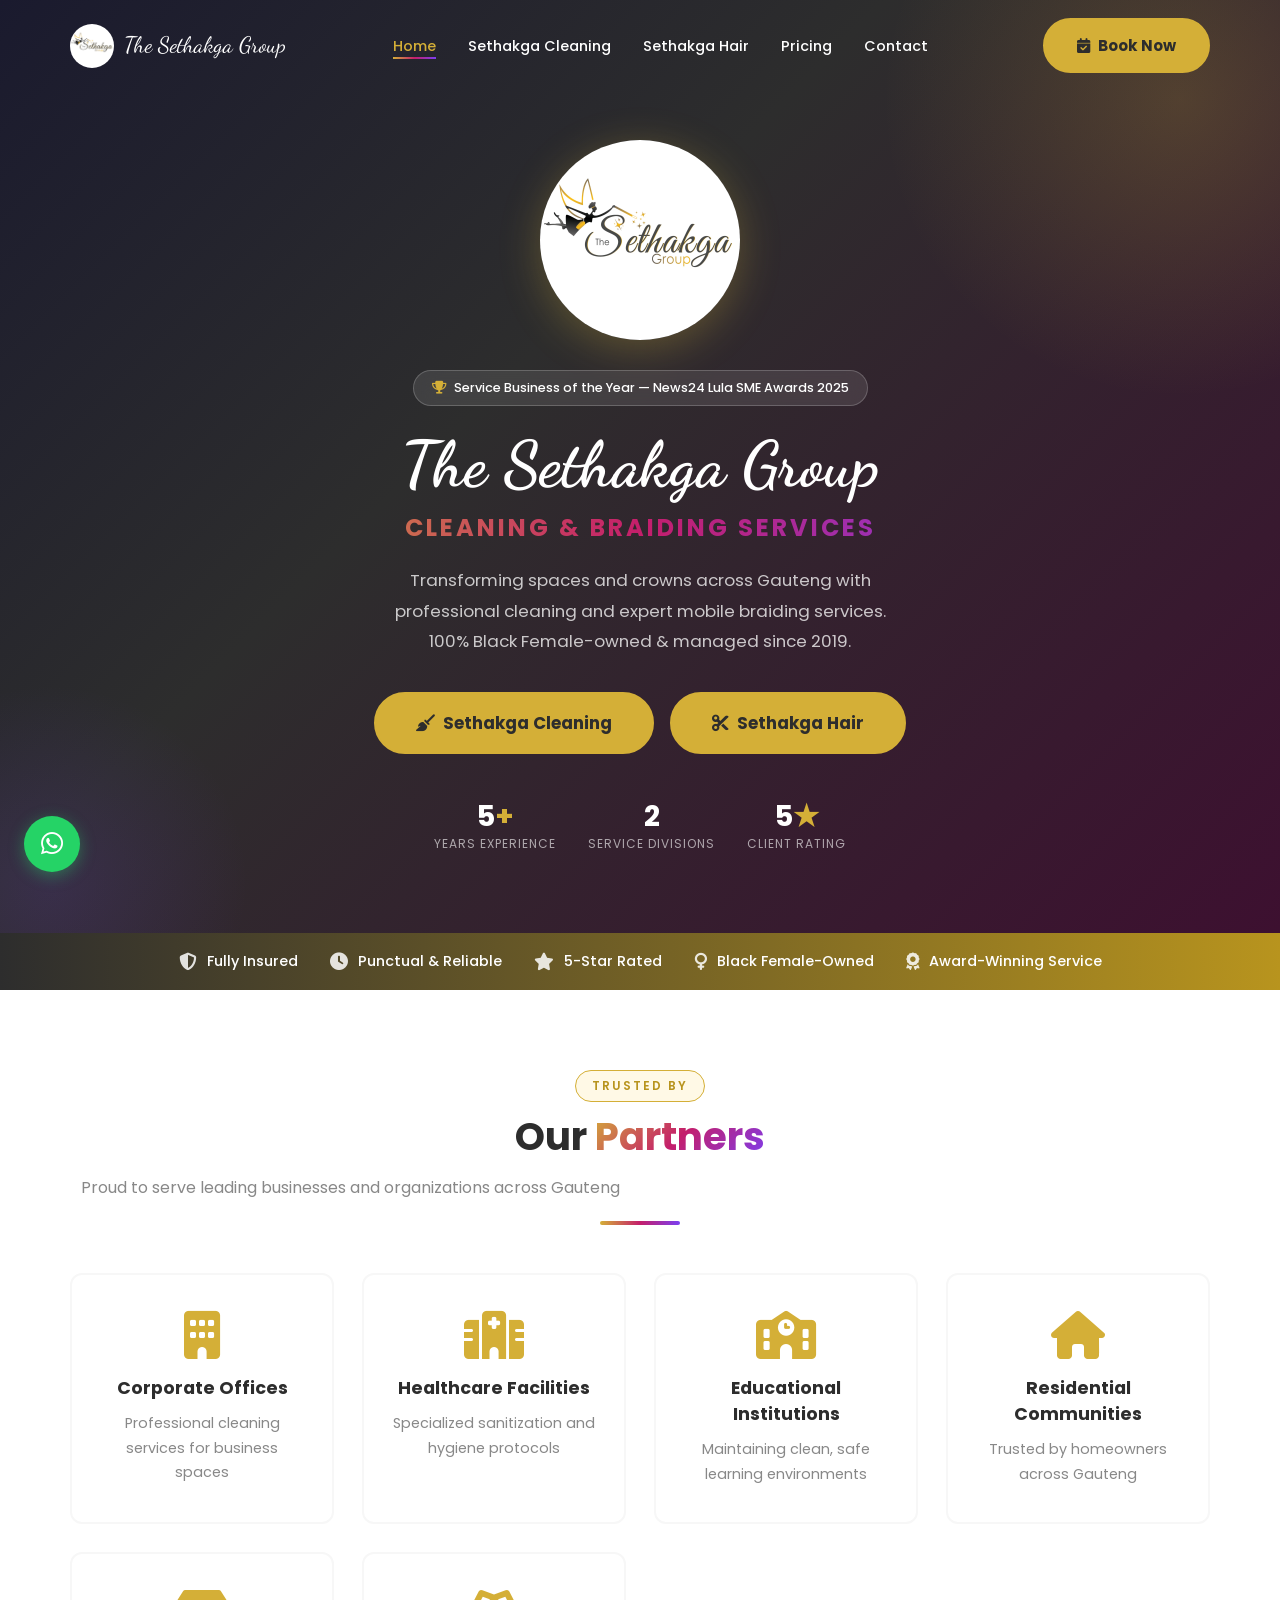
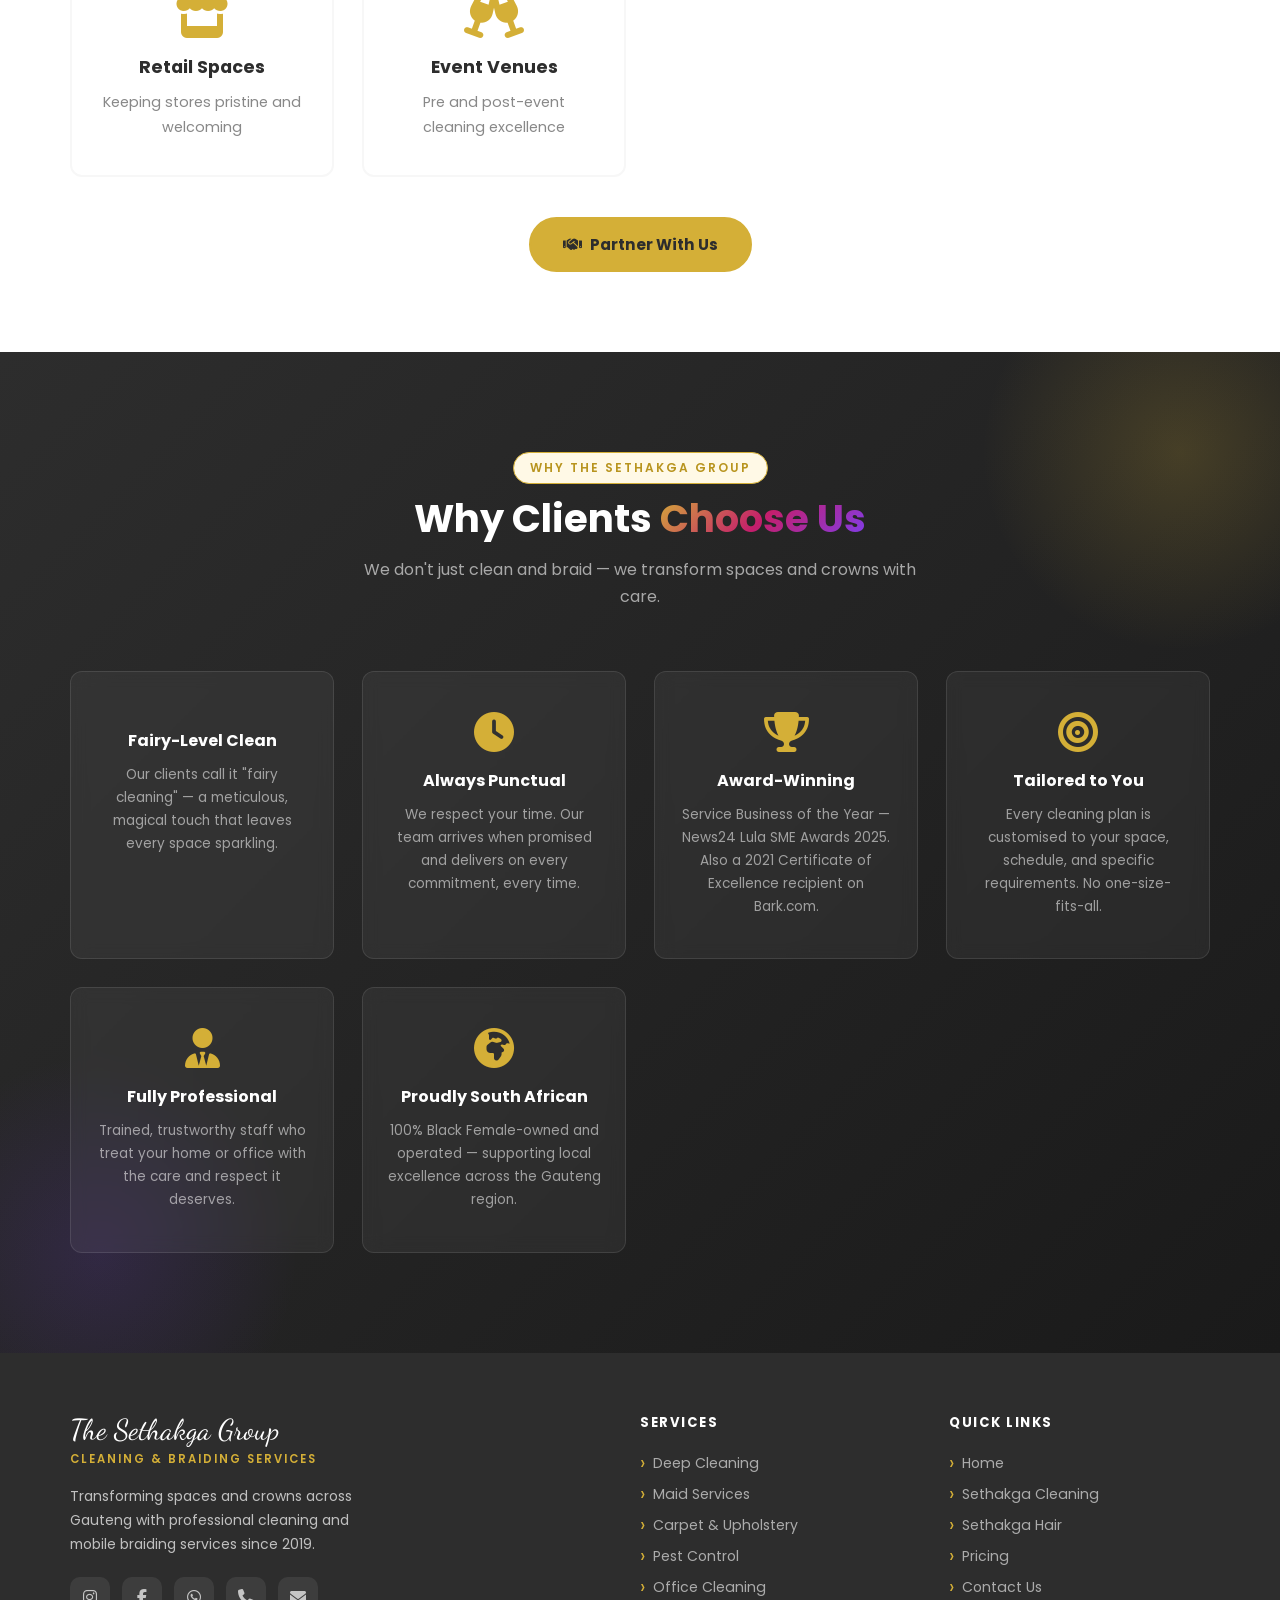
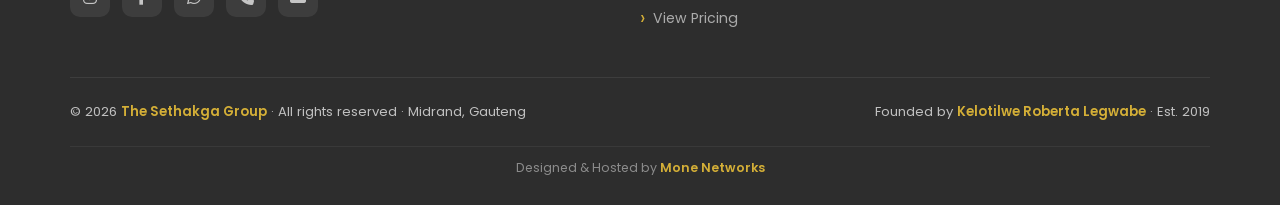
==== index.html @ 2b4afc88 "website" ====
<!DOCTYPE html>
<html lang="en">
<head>
  <meta charset="UTF-8" />
  <meta name="viewport" content="width=device-width, initial-scale=1.0" />
  <title>The Sethakga Group | Cleaning & Braiding Services</title>
  <meta name="description" content="100% Black Female-owned business based in Midrand. Professional cleaning and mobile braiding (Sethakga HAIR) — maid services, carpet steaming, box braids, boho braids, and more across Gauteng." />

  <!-- Google Fonts -->
  <link rel="preconnect" href="https://fonts.googleapis.com" />
  <link rel="preconnect" href="https://fonts.gstatic.com" crossorigin />
  <link href="https://fonts.googleapis.com/css2?family=Dancing+Script:wght@700&family=Poppins:wght@300;400;500;600;700&display=swap" rel="stylesheet" />

  <!-- Font Awesome Icons -->
  <link rel="stylesheet" href="https://cdnjs.cloudflare.com/ajax/libs/font-awesome/6.5.0/css/all.min.css" />

  <!-- Shared Styles -->
  <link rel="stylesheet" href="styles.css" />
</head>
<body>

  <!-- ==================== NAVBAR ==================== -->
  <nav id="navbar">
    <div class="container">
      <div class="nav-inner">
        <a href="index.html" class="nav-logo">
          <div class="logo-icon">
            <img src="images/The Sethakga Group logo.jpeg" alt="Sethakga Fairy" class="logo-fairy">
          </div>
          <div class="logo-text">
            <div class="logo-name">The Sethakga Group</div>
          </div>
        </a>

        <ul class="nav-links">
          <li><a href="index.html" class="active">Home</a></li>
          <li><a href="cleaning.html">Sethakga Cleaning</a></li>
          <li><a href="hair.html">Sethakga Hair</a></li>
          <li><a href="pricing.html">Pricing</a></li>
          <li><a href="contact.html">Contact</a></li>
        </ul>

        <a href="contact.html" class="btn btn-primary nav-cta">
          <i class="fas fa-calendar-check"></i> Book Now
        </a>

        <button class="hamburger" id="hamburger" aria-label="Menu">
          <span></span>
          <span></span>
          <span></span>
        </button>
      </div>
    </div>
  </nav>

  <!-- Mobile Navigation -->
  <div class="mobile-nav" id="mobileNav">
    <a href="index.html" class="mobile-link">Home</a>
    <a href="cleaning.html" class="mobile-link">Sethakga Cleaning</a>
    <a href="hair.html" class="mobile-link">Sethakga Hair</a>
    <a href="pricing.html" class="mobile-link">Pricing</a>
    <a href="contact.html" class="mobile-link">
      <i class="fas fa-calendar-check"></i> Contact &amp; Book
    </a>
  </div>

  <!-- ==================== HERO ==================== -->
  <section id="hero">
    <div class="hero-bg-shapes"></div>
    <div class="container">
      <div class="hero-content-center">
        <!-- Animated Fairy Logo -->
        <div class="hero-fairy-animated">
          <img src="images/The Sethakga Group logo.jpeg" alt="The Sethakga Group" class="fairy-bounce" />
        </div>

        <!-- Hero Badge -->
        <div class="hero-badge">
          <i class="fas fa-trophy"></i>
          Service Business of the Year — News24 Lula SME Awards 2025
        </div>

        <!-- Hero Title -->
        <h1 class="hero-heading">The Sethakga Group</h1>
        <div class="hero-heading-sub">Cleaning & Braiding Services</div>

        <!-- Hero Description -->
        <p class="hero-desc">
          Transforming spaces and crowns across Gauteng with professional cleaning 
          and expert mobile braiding services.
          100% Black Female-owned &amp; managed since 2019.
        </p>

        <!-- Two CTA Buttons -->
        <div class="hero-actions">
          <a href="cleaning.html" class="btn btn-primary btn-large btn-hero-cleaning">
            <i class="fas fa-broom"></i> Sethakga Cleaning
          </a>
          <a href="hair.html" class="btn btn-primary btn-large btn-hero-hair">
            <i class="fas fa-scissors"></i> Sethakga Hair
          </a>
        </div>

        <!-- Stats -->
        <div class="hero-stats">
          <div class="stat-item">
            <div class="stat-number">5<span>+</span></div>
            <div class="stat-label">Years Experience</div>
          </div>
          <div class="stat-item">
            <div class="stat-number">2</div>
            <div class="stat-label">Service Divisions</div>
          </div>
          <div class="stat-item">
            <div class="stat-number">5<span>★</span></div>
            <div class="stat-label">Client Rating</div>
          </div>
        </div>
      </div>
    </div>
  </section>

  <!-- ==================== TRUST BAR ==================== -->
  <div id="trust-bar">
    <div class="container">
      <div class="trust-items">
        <div class="trust-item"><i class="fas fa-shield-halved"></i> Fully Insured</div>
        <div class="trust-item"><i class="fas fa-clock"></i> Punctual &amp; Reliable</div>
        <div class="trust-item"><i class="fas fa-star"></i> 5-Star Rated</div>
        <div class="trust-item"><i class="fas fa-venus"></i> Black Female-Owned</div>
        <div class="trust-item"><i class="fas fa-award"></i> Award-Winning Service</div>
      </div>
    </div>
  </div>

  <!-- ==================== OUR PARTNERS ==================== -->
  <section id="partners" style="padding: 80px 0; background: var(--white);">
    <div class="container">
      <div class="section-header-branded text-center">
        <span class="section-tag">Trusted By</span>
        <h2 class="section-title">Our <span>Partners</span></h2>
        <p class="section-subtitle">
          Proud to serve leading businesses and organizations across Gauteng
        </p>
      </div>

      <div class="partners-grid">
        <div class="partner-card fade-up">
          <div class="partner-icon"><i class="fas fa-building"></i></div>
          <h3>Corporate Offices</h3>
          <p>Professional cleaning services for business spaces</p>
        </div>

        <div class="partner-card fade-up">
          <div class="partner-icon"><i class="fas fa-hospital"></i></div>
          <h3>Healthcare Facilities</h3>
          <p>Specialized sanitization and hygiene protocols</p>
        </div>

        <div class="partner-card fade-up">
          <div class="partner-icon"><i class="fas fa-school"></i></div>
          <h3>Educational Institutions</h3>
          <p>Maintaining clean, safe learning environments</p>
        </div>

        <div class="partner-card fade-up">
          <div class="partner-icon"><i class="fas fa-house"></i></div>
          <h3>Residential Communities</h3>
          <p>Trusted by homeowners across Gauteng</p>
        </div>

        <div class="partner-card fade-up">
          <div class="partner-icon"><i class="fas fa-store"></i></div>
          <h3>Retail Spaces</h3>
          <p>Keeping stores pristine and welcoming</p>
        </div>

        <div class="partner-card fade-up">
          <div class="partner-icon"><i class="fas fa-champagne-glasses"></i></div>
          <h3>Event Venues</h3>
          <p>Pre and post-event cleaning excellence</p>
        </div>
      </div>

      <div style="text-align: center; margin-top: 40px;">
        <a href="contact.html" class="btn btn-primary">
          <i class="fas fa-handshake"></i> Partner With Us
        </a>
      </div>
    </div>
  </section>

  <!-- ==================== WHY CHOOSE US ==================== -->
  <section id="why">
    <div class="container">
      <div class="why-header">
        <span class="section-tag">Why The Sethakga Group</span>
        <h2 class="section-title">Why Clients <span>Choose Us</span></h2>
        <p class="section-subtitle">
          We don't just clean and braid — we transform spaces and crowns with care.
        </p>
      </div>

      <div class="why-grid">
        <div class="why-card fade-up">
          <span class="why-icon"><i class="fas fa-sparkles"></i></span>
          <h3>Fairy-Level Clean</h3>
          <p>Our clients call it "fairy cleaning" — a meticulous, magical touch that leaves every space sparkling.</p>
        </div>

        <div class="why-card fade-up">
          <span class="why-icon"><i class="fas fa-clock"></i></span>
          <h3>Always Punctual</h3>
          <p>We respect your time. Our team arrives when promised and delivers on every commitment, every time.</p>
        </div>

        <div class="why-card fade-up">
          <span class="why-icon"><i class="fas fa-trophy"></i></span>
          <h3>Award-Winning</h3>
          <p>Service Business of the Year — News24 Lula SME Awards 2025. Also a 2021 Certificate of Excellence recipient on Bark.com.</p>
        </div>

        <div class="why-card fade-up">
          <span class="why-icon"><i class="fas fa-bullseye"></i></span>
          <h3>Tailored to You</h3>
          <p>Every cleaning plan is customised to your space, schedule, and specific requirements. No one-size-fits-all.</p>
        </div>

        <div class="why-card fade-up">
          <span class="why-icon"><i class="fas fa-user-tie"></i></span>
          <h3>Fully Professional</h3>
          <p>Trained, trustworthy staff who treat your home or office with the care and respect it deserves.</p>
        </div>

        <div class="why-card fade-up">
          <span class="why-icon"><i class="fas fa-earth-africa"></i></span>
          <h3>Proudly South African</h3>
          <p>100% Black Female-owned and operated — supporting local excellence across the Gauteng region.</p>
        </div>
      </div>
    </div>
  </section>

  <!-- ==================== FOOTER ==================== -->
  <footer>
    <div class="container">
      <div class="footer-grid">
        <div class="footer-brand">
          <div class="fb-name">The Sethakga Group</div>
          <div class="fb-sub">Cleaning & Braiding Services</div>
          <p>Transforming spaces and crowns across Gauteng with professional
             cleaning and mobile braiding services since 2019.</p>
          <div class="social-links">
            <a href="https://www.instagram.com/sethakga.cleaning.company" target="_blank" rel="noopener noreferrer"
               class="social-link" aria-label="Instagram">
              <i class="fab fa-instagram"></i>
            </a>
            <a href="https://www.facebook.com/sethakga.cleaning.company" target="_blank" rel="noopener noreferrer"
               class="social-link" aria-label="Facebook">
              <i class="fab fa-facebook-f"></i>
            </a>
            <a href="https://wa.me/27729249068" target="_blank" rel="noopener noreferrer"
               class="social-link" aria-label="WhatsApp">
              <i class="fab fa-whatsapp"></i>
            </a>
            <a href="tel:0106345557" class="social-link" aria-label="Phone">
              <i class="fas fa-phone"></i>
            </a>
            <a href="mailto:Admin@sethakga.co.za" class="social-link" aria-label="Email">
              <i class="fas fa-envelope"></i>
            </a>
          </div>
        </div>

        <div class="footer-col">
          <h4>Services</h4>
          <ul>
            <li><a href="cleaning.html">Deep Cleaning</a></li>
            <li><a href="cleaning.html">Maid Services</a></li>
            <li><a href="cleaning.html">Carpet &amp; Upholstery</a></li>
            <li><a href="cleaning.html">Pest Control</a></li>
            <li><a href="cleaning.html">Office Cleaning</a></li>
            <li><a href="pricing.html">View Pricing</a></li>
          </ul>
        </div>

        <div class="footer-col">
          <h4>Quick Links</h4>
          <ul>
            <li><a href="index.html">Home</a></li>
            <li><a href="cleaning.html">Sethakga Cleaning</a></li>
            <li><a href="hair.html">Sethakga Hair</a></li>
            <li><a href="pricing.html">Pricing</a></li>
            <li><a href="contact.html">Contact Us</a></li>
          </ul>
        </div>
      </div>

      <div class="footer-bottom">
        <div>
          &copy; 2026 <span>The Sethakga Group</span> &middot; All rights reserved &middot;
          Midrand, Gauteng
        </div>
        <div>
          Founded by <span>Kelotilwe Roberta Legwabe</span> &middot; Est. 2019
        </div>
        <div class="footer-credit">
          Designed &amp; Hosted by <a href="https://www.monenetworks.co.za" target="_blank" rel="noopener noreferrer">Mone Networks</a>
        </div>
      </div>
    </div>
  </footer>

  <!-- WhatsApp Float -->
  <a href="https://wa.me/27729249068" target="_blank" rel="noopener noreferrer"
     class="whatsapp-float" aria-label="Chat on WhatsApp">
    <i class="fab fa-whatsapp"></i>
  </a>

  <!-- Back to Top -->
  <button id="back-top" aria-label="Back to top">
    <i class="fas fa-chevron-up"></i>
  </button>

  <!-- ==================== JAVASCRIPT ==================== -->
  <script>
    /* ---- Navbar scroll ---- */
    const navbar = document.getElementById('navbar');
    const backTop = document.getElementById('back-top');

    window.addEventListener('scroll', () => {
      if (window.scrollY > 60) {
        navbar.classList.add('scrolled');
        backTop.classList.add('visible');
      } else {
        navbar.classList.remove('scrolled');
        backTop.classList.remove('visible');
      }
    });

    backTop.addEventListener('click', () => window.scrollTo({ top: 0, behavior: 'smooth' }));

    /* ---- Hamburger menu ---- */
    const hamburger = document.getElementById('hamburger');
    const mobileNav = document.getElementById('mobileNav');

    hamburger.addEventListener('click', () => {
      hamburger.classList.toggle('open');
      mobileNav.classList.toggle('active');
      document.body.style.overflow = mobileNav.classList.contains('active') ? 'hidden' : '';
    });

    document.querySelectorAll('.mobile-link').forEach(link => {
      link.addEventListener('click', () => {
        hamburger.classList.remove('open');
        mobileNav.classList.remove('active');
        document.body.style.overflow = '';
      });
    });

    /* ---- Intersection Observer for fade-up ---- */
    const observer = new IntersectionObserver((entries) => {
      entries.forEach(entry => {
        if (entry.isIntersecting) {
          entry.target.classList.add('visible');
        }
      });
    }, { threshold: 0.12 });

    document.querySelectorAll('.fade-up').forEach(el => observer.observe(el));
  </script>
</body>
</html>
---- styles.css ----
/* ============================================================
   THE SETHAKGA GROUP — SHARED STYLES
   ============================================================ */

/* ============================================================
   CSS VARIABLES & RESET
============================================================ */
:root {
  /* === SETHAKGA GROUP - Gold, Black, White === */
  --gold:           #D4AF37;
  --gold-dark:      #B8941E;
  --gold-light:     #F1D678;
  --gold-pale:      #FFF9E6;
  
  /* === SETHAKGA CLEANING - Pink, Black, White === */
  --pink:           #C41E6B;
  --pink-light:     #E8417E;
  --pink-pale:      #FDF0F5;
  
  /* === SETHAKGA HAIR - Purple, Black, White === */
  --purple:         #7B3FF2;
  --purple-dark:    #6200EA;
  --purple-light:   #9D65F6;
  --purple-pale:    #F3E5F5;
  
  /* === SHARED COLORS === */
  --dark:           #2D2D2D;
  --black:          #000000;
  --white:          #FFFFFF;
  --grey-light:     #F7F7F7;
  --grey-mid:       #888888;
  
  /* === EFFECTS === */
  --shadow:         0 4px 24px rgba(0,0,0,0.10);
  --shadow-gold:    0 4px 24px rgba(212,175,55,0.25);
  --shadow-pink:    0 4px 24px rgba(196,30,107,0.25);
  --shadow-purple:  0 4px 24px rgba(123,63,242,0.25);
  --radius:         12px;
  --transition:     0.35s cubic-bezier(.4,0,.2,1);
}

*, *::before, *::after { box-sizing: border-box; margin: 0; padding: 0; }

html { scroll-behavior: smooth; font-size: 16px; }

body {
  font-family: 'Poppins', sans-serif;
  color: var(--dark);
  background: var(--white);
  overflow-x: hidden;
}

a { text-decoration: none; color: inherit; }
ul { list-style: none; }
img { max-width: 100%; display: block; }

/* ============================================================
   UTILITY
============================================================ */
.container { width: 90%; max-width: 1140px; margin: 0 auto; }

.section-tag {
  display: inline-block;
  background: var(--gold-pale);
  color: var(--gold-dark);
  font-size: 0.75rem;
  font-weight: 600;
  letter-spacing: 2px;
  text-transform: uppercase;
  padding: 6px 16px;
  border-radius: 50px;
  margin-bottom: 12px;
  border: 1px solid var(--gold);
}

.section-tag--cleaning {
  background: var(--pink-pale);
  color: var(--pink);
  border-color: var(--pink);
}

.section-tag--hair {
  background: var(--purple-pale);
  color: var(--purple-dark);
  border-color: var(--purple);
}

.section-title {
  font-size: clamp(1.7rem, 3.5vw, 2.4rem);
  font-weight: 700;
  color: var(--dark);
  line-height: 1.2;
  margin-bottom: 14px;
}

.section-title span { 
  background: linear-gradient(135deg, var(--gold) 0%, var(--pink) 50%, var(--purple) 100%);
  -webkit-background-clip: text;
  -webkit-text-fill-color: transparent;
  background-clip: text;
}

.section-subtitle {
  font-size: 1rem;
  color: var(--grey-mid);
  max-width: 560px;
  line-height: 1.7;
}

.btn {
  display: inline-flex;
  align-items: center;
  gap: 8px;
  padding: 14px 32px;
  border-radius: 50px;
  font-size: 0.95rem;
  font-weight: 600;
  cursor: pointer;
  border: 2px solid transparent;
  transition: var(--transition);
  white-space: nowrap;
}

/* === BRAND-SPECIFIC BUTTONS === */
.btn-primary {
  background: var(--gold);
  color: var(--dark);
  border-color: var(--gold);
  font-weight: 700;
}
.btn-primary:hover { 
  background: var(--gold-dark); 
  border-color: var(--gold-dark); 
  transform: translateY(-2px); 
  box-shadow: var(--shadow-gold); 
}

.btn-cleaning {
  background: var(--pink);
  color: var(--white);
  border-color: var(--pink);
}
.btn-cleaning:hover { 
  background: var(--pink-light); 
  border-color: var(--pink-light); 
  transform: translateY(-2px); 
  box-shadow: var(--shadow-pink); 
}

.btn-hair {
  background: var(--purple);
  color: var(--white);
  border-color: var(--purple);
}
.btn-hair:hover { 
  background: var(--purple-light); 
  border-color: var(--purple-light); 
  transform: translateY(-2px); 
  box-shadow: var(--shadow-purple); 
}

/* Hero CTA Button Hover Effects */
.btn-hero-cleaning:hover {
  background: var(--pink);
  border-color: var(--pink);
  box-shadow: 0 8px 24px rgba(196,30,107,0.35);
}

.btn-hero-hair:hover {
  background: var(--purple);
  border-color: var(--purple);
  box-shadow: 0 8px 24px rgba(123,63,242,0.35);
}

.btn-outline {
  background: transparent;
  color: var(--white);
  border-color: var(--white);
}
.btn-outline:hover { background: var(--white); color: var(--gold); transform: translateY(-2px); }

.btn-outline-pink {
  background: transparent;
  color: var(--pink);
  border-color: var(--pink);
}
.btn-outline-pink:hover { background: var(--pink); color: var(--white); transform: translateY(-2px); }

.btn-outline-purple {
  background: transparent;
  color: var(--purple);
  border-color: var(--purple);
}
.btn-outline-purple:hover { background: var(--purple); color: var(--white); transform: translateY(-2px); }

.btn-dark {
  background: var(--dark);
  color: var(--white);
  border-color: var(--dark);
}
.btn-dark:hover { background: #444; transform: translateY(-2px); }

.text-center { text-align: center; }

/* ============================================================
   NAVIGATION
============================================================ */
#navbar {
  position: fixed;
  top: 0; left: 0; right: 0;
  z-index: 999;
  padding: 18px 0;
  transition: var(--transition);
}

#navbar.scrolled {
  background: var(--white);
  box-shadow: 0 2px 20px rgba(0,0,0,0.10);
  padding: 12px 0;
}

/* For inner pages with white bg nav by default */
#navbar.nav-solid {
  background: var(--white);
  box-shadow: 0 2px 20px rgba(0,0,0,0.10);
  padding: 12px 0;
}

.nav-inner {
  display: flex;
  align-items: center;
  justify-content: space-between;
}

.nav-logo {
  display: flex;
  align-items: center;
  gap: 10px;
}

.nav-logo .logo-icon {
  width: 44px;
  height: 44px;
  border-radius: 50%;
  overflow: hidden;
  flex-shrink: 0;
}

.nav-logo .logo-icon .logo-fairy {
  width: 100%;
  height: 100%;
  object-fit: cover;
}

.nav-logo .logo-text {
  line-height: 1;
}

.nav-logo .logo-name {
  font-family: 'Dancing Script', cursive;
  font-size: 1.4rem;
  color: var(--dark);
  transition: var(--transition);
}

#navbar:not(.scrolled):not(.nav-solid) .nav-logo .logo-name { color: var(--white); }

.nav-logo .logo-sub {
  font-size: 0.65rem;
  color: var(--pink);
  letter-spacing: 1.5px;
  text-transform: uppercase;
  font-weight: 600;
}

.nav-links {
  display: flex;
  align-items: center;
  gap: 32px;
}

.nav-links a {
  font-size: 0.9rem;
  font-weight: 500;
  color: var(--white);
  transition: var(--transition);
  position: relative;
}

#navbar.scrolled .nav-links a,
#navbar.nav-solid .nav-links a { color: var(--dark); }

.nav-links a::after {
  content: '';
  position: absolute;
  bottom: -3px; left: 0;
  width: 0; height: 2px;
  background: linear-gradient(90deg, var(--gold) 0%, var(--pink) 50%, var(--purple) 100%);
  transition: var(--transition);
}

.nav-links a:hover::after { width: 100%; }
.nav-links a:hover { color: var(--gold) !important; }
.nav-links a.active { color: var(--gold) !important; }
.nav-links a.active::after { width: 100%; }

.nav-cta { margin-left: 8px; }

.hamburger {
  display: none;
  flex-direction: column;
  gap: 5px;
  cursor: pointer;
  background: none;
  border: none;
  padding: 4px;
}

.hamburger span {
  display: block;
  width: 25px;
  height: 2.5px;
  background: var(--white);
  border-radius: 2px;
  transition: var(--transition);
}

#navbar.scrolled .hamburger span,
#navbar.nav-solid .hamburger span { background: var(--dark); }

.hamburger.open span:nth-child(1) { transform: translateY(7.5px) rotate(45deg); }
.hamburger.open span:nth-child(2) { opacity: 0; }
.hamburger.open span:nth-child(3) { transform: translateY(-7.5px) rotate(-45deg); }

/* Mobile Nav */
.mobile-nav {
  display: none;
  flex-direction: column;
  position: fixed;
  top: 0; left: 0; right: 0; bottom: 0;
  background: var(--white);
  z-index: 998;
  padding: 100px 40px 40px;
  gap: 28px;
}

.mobile-nav.active { display: flex; }

.mobile-nav a {
  font-size: 1.4rem;
  font-weight: 600;
  color: var(--dark);
  border-bottom: 1px solid #eee;
  padding-bottom: 20px;
  transition: var(--transition);
}

.mobile-nav a:hover { color: var(--pink); padding-left: 8px; }

/* ============================================================
   PAGE HERO (for inner pages)
============================================================ */
.page-hero {
  padding: 140px 0 80px;
  background: linear-gradient(135deg, #1a1a2e 0%, #2D2D2D 40%, #3D1030 100%);
  position: relative;
  overflow: hidden;
  text-align: center;
}

.page-hero::before {
  content: '';
  position: absolute;
  top: -200px; right: -200px;
  width: 600px; height: 600px;
  background: radial-gradient(circle, rgba(212,175,55,0.25) 0%, transparent 70%);
  border-radius: 50%;
}

.page-hero::after {
  content: '';
  position: absolute;
  bottom: -150px; left: -150px;
  width: 400px; height: 400px;
  background: radial-gradient(circle, rgba(123,63,242,0.18) 0%, transparent 70%);
  border-radius: 50%;
}

.page-hero .container { position: relative; z-index: 1; }

.page-hero .section-tag {
  background: rgba(255,255,255,0.10);
  color: var(--white);
  border: 1px solid rgba(255,255,255,0.20);
}

.page-hero-title {
  font-size: clamp(2rem, 4vw, 3rem);
  font-weight: 700;
  color: var(--white);
  margin-bottom: 16px;
}

.page-hero-title span { color: var(--gold); }

.page-hero-desc {
  font-size: 1.05rem;
  color: rgba(255,255,255,0.70);
  max-width: 600px;
  margin: 0 auto;
  line-height: 1.7;
}

.breadcrumb {
  display: flex;
  justify-content: center;
  gap: 8px;
  margin-top: 20px;
  font-size: 0.85rem;
  color: rgba(255,255,255,0.50);
}

.breadcrumb a { color: var(--gold); transition: var(--transition); }
.breadcrumb a:hover { color: var(--white); }

/* ============================================================
   HERO (Home)
============================================================ */
#hero {
  min-height: 100vh;
  position: relative;
  display: flex;
  align-items: center;
  overflow: hidden;
  background: linear-gradient(135deg, #1a1a2e 0%, #2D2D2D 40%, #3D1030 100%);
}

.hero-bg-shapes {
  position: absolute;
  inset: 0;
  pointer-events: none;
  overflow: hidden;
}

.hero-bg-shapes::before {
  content: '';
  position: absolute;
  top: -200px; right: -200px;
  width: 600px; height: 600px;
  background: radial-gradient(circle, rgba(212,175,55,0.20) 0%, transparent 70%);
  border-radius: 50%;
}

.hero-bg-shapes::after {
  content: '';
  position: absolute;
  bottom: -150px; left: -150px;
  width: 400px; height: 400px;
  background: radial-gradient(circle, rgba(123,63,242,0.15) 0%, transparent 70%);
  border-radius: 50%;
}

.hero-grid {
  display: grid;
  grid-template-columns: 1fr 1fr;
  gap: 60px;
  align-items: center;
  padding: 120px 0 80px;
  position: relative;
  z-index: 1;
}

/* NEW CENTERED HERO LAYOUT */
.hero-content-center {
  max-width: 900px;
  margin: 0 auto;
  text-align: center;
  padding: 140px 0 80px;
  position: relative;
  z-index: 1;
}

/* ANIMATED FAIRY */
.hero-fairy-animated {
  width: 200px;
  height: 200px;
  margin: 0 auto 30px;
  position: relative;
}

.fairy-bounce {
  width: 100%;
  height: 100%;
  object-fit: contain;
  animation: fairy-float 3s ease-in-out infinite;
  border-radius: 50%;
  box-shadow: 0 8px 40px rgba(212,175,55,0.30);
}

@keyframes fairy-float {
  0%, 100% {
    transform: translateY(0px);
  }
  50% {
    transform: translateY(-20px);
  }
}

/* Optional: circular motion animation */
@keyframes fairy-circle {
  0% {
    transform: rotate(0deg) translateX(30px) rotate(0deg);
  }
  100% {
    transform: rotate(360deg) translateX(30px) rotate(-360deg);
  }
}

/* Larger buttons */
.btn-large {
  padding: 16px 40px;
  font-size: 1.05rem;
  font-weight: 700;
}

.hero-content-center .hero-badge {
  justify-content: center;
}

.hero-content-center .hero-desc {
  margin: 0 auto 36px;
}

.hero-content-center .hero-actions {
  justify-content: center;
}

.hero-content-center .hero-stats {
  justify-content: center;
}

.hero-badge {
  display: inline-flex;
  align-items: center;
  gap: 8px;
  background: rgba(255,255,255,0.10);
  border: 1px solid rgba(255,255,255,0.20);
  backdrop-filter: blur(10px);
  color: var(--white);
  font-size: 0.8rem;
  font-weight: 500;
  padding: 8px 18px;
  border-radius: 50px;
  margin-bottom: 24px;
}

.hero-badge i { color: var(--gold); }

.hero-heading {
  font-family: 'Dancing Script', cursive;
  font-size: clamp(2.5rem, 5vw, 4rem);
  color: var(--white);
  line-height: 1.1;
  margin-bottom: 10px;
}

.hero-heading-sub {
  font-size: clamp(1.1rem, 2.5vw, 1.5rem);
  font-weight: 700;
  background: linear-gradient(90deg, var(--gold) 0%, var(--pink) 50%, var(--purple) 100%);
  -webkit-background-clip: text;
  -webkit-text-fill-color: transparent;
  background-clip: text;
  text-transform: uppercase;
  letter-spacing: 3px;
  margin-bottom: 20px;
}

.hero-desc {
  font-size: 1.05rem;
  color: rgba(255,255,255,0.75);
  line-height: 1.8;
  max-width: 500px;
  margin-bottom: 36px;
}

.hero-actions { display: flex; gap: 16px; flex-wrap: wrap; margin-bottom: 48px; }

.hero-stats {
  display: flex;
  gap: 32px;
  flex-wrap: wrap;
}

.stat-item { text-align: center; }

.stat-number {
  font-size: 1.8rem;
  font-weight: 700;
  color: var(--white);
  line-height: 1;
}

.stat-number span { color: var(--gold); }

.stat-label {
  font-size: 0.75rem;
  color: rgba(255,255,255,0.60);
  text-transform: uppercase;
  letter-spacing: 1px;
  margin-top: 4px;
}

/* Hero Visual */
.hero-visual {
  display: flex;
  flex-direction: column;
  align-items: center;
  gap: 20px;
}

.hero-logo-circle {
  width: 280px;
  height: 280px;
  background: var(--white);
  border-radius: 50%;
  display: flex;
  align-items: center;
  justify-content: center;
  box-shadow: 0 0 0 20px rgba(255,255,255,0.08), 0 0 0 40px rgba(255,255,255,0.04);
  animation: pulse-ring 3s ease-in-out infinite;
  position: relative;
  overflow: hidden;
}

@keyframes pulse-ring {
  0%, 100% { box-shadow: 0 0 0 20px rgba(212,175,55,0.20), 0 0 0 40px rgba(212,175,55,0.10); }
  50%        { box-shadow: 0 0 0 28px rgba(212,175,55,0.25), 0 0 0 56px rgba(212,175,55,0.12); }
}

.hero-logo-inner {
  text-align: center;
  padding: 20px;
}

.hero-logo-inner img {
  width: 220px;
  height: 220px;
  object-fit: contain;
}

.logo-fairy {
  font-size: 3.5rem;
  margin-bottom: 8px;
  display: block;
}

.logo-brand-name {
  font-family: 'Dancing Script', cursive;
  font-size: 2rem;
  color: var(--dark);
  line-height: 1;
}

.logo-brand-sub {
  font-size: 0.8rem;
  color: var(--pink);
  font-weight: 700;
  text-transform: uppercase;
  letter-spacing: 1px;
}

.logo-tagline {
  font-size: 0.65rem;
  color: var(--grey-mid);
  letter-spacing: 0.5px;
}

.hero-cert {
  display: flex;
  align-items: center;
  gap: 12px;
  background: rgba(255,255,255,0.08);
  border: 1px solid rgba(255,215,0,0.30);
  backdrop-filter: blur(10px);
  border-radius: 12px;
  padding: 12px 20px;
}

.cert-icon { font-size: 2rem; }

.cert-text .cert-title {
  font-size: 0.8rem;
  font-weight: 700;
  color: var(--gold);
}

.cert-text .cert-year {
  font-size: 0.7rem;
  color: rgba(255,255,255,0.60);
}

/* ============================================================
   TRUST BAR
============================================================ */
#trust-bar {
  background: linear-gradient(90deg, var(--dark) 0%, var(--gold-dark) 100%);
  padding: 18px 0;
}

.trust-items {
  display: flex;
  justify-content: center;
  flex-wrap: wrap;
  gap: 32px;
}

.trust-item {
  display: flex;
  align-items: center;
  gap: 10px;
  color: var(--white);
  font-size: 0.9rem;
  font-weight: 500;
}

.trust-item i { font-size: 1.1rem; opacity: 0.85; }

/* ============================================================
   PARTNERS SECTION
============================================================ */
#partners {
  padding: 80px 0;
  background: var(--white);
}

.partners-grid {
  display: grid;
  grid-template-columns: repeat(auto-fit, minmax(250px, 1fr));
  gap: 28px;
  margin-top: 48px;
}

.partner-card {
  background: var(--white);
  border: 2px solid var(--grey-light);
  border-radius: var(--radius);
  padding: 36px 28px;
  text-align: center;
  transition: var(--transition);
  cursor: default;
}

.partner-card:hover {
  border-color: var(--gold);
  box-shadow: var(--shadow-gold);
  transform: translateY(-6px);
}

.partner-icon {
  font-size: 3rem;
  margin-bottom: 16px;
  display: flex;
  align-items: center;
  justify-content: center;
  color: var(--gold);
  transition: var(--transition);
}

.partner-card:hover .partner-icon {
  color: var(--gold);
  transform: scale(1.1);
}

.partner-card h3 {
  font-size: 1.1rem;
  font-weight: 700;
  color: var(--dark);
  margin-bottom: 10px;
}

.partner-card p {
  font-size: 0.9rem;
  color: var(--grey-mid);
  line-height: 1.7;
}

/* ============================================================
   ABOUT
============================================================ */
#about {
  padding: 100px 0;
  background: var(--white);
}

.about-grid {
  display: grid;
  grid-template-columns: 1fr 1fr;
  gap: 80px;
  align-items: start;
}

.about-image-wrap {
  position: relative;
}

.about-image-bg {
  width: 100%;
  aspect-ratio: 4/5;
  background: linear-gradient(135deg, var(--pink-pale), #fce4ec);
  border-radius: 24px;
  display: flex;
  align-items: center;
  justify-content: center;
  overflow: hidden;
  position: relative;
}

.about-image-bg .big-icon {
  font-size: 8rem;
  opacity: 0.15;
  position: absolute;
  bottom: -10px;
  right: -10px;
}

.about-image-content {
  text-align: center;
  padding: 40px;
  z-index: 1;
}

.about-image-content .founder-icon {
  font-size: 5rem;
  margin-bottom: 16px;
  display: block;
}

.about-image-content h3 {
  font-family: 'Dancing Script', cursive;
  font-size: 1.8rem;
  color: var(--dark);
  margin-bottom: 4px;
}

.about-image-content p {
  font-size: 0.85rem;
  color: var(--pink);
  font-weight: 600;
  letter-spacing: 1px;
  text-transform: uppercase;
}

.about-awards {
  display: flex;
  flex-direction: column;
  gap: 10px;
  margin-top: 20px;
}

.about-badge-card {
  background: var(--white);
  border-radius: 12px;
  padding: 14px 18px;
  box-shadow: var(--shadow);
  display: flex;
  align-items: center;
  gap: 10px;
}

.about-badge-card .bc-icon { font-size: 1.8rem; }

.about-badge-card .bc-text .bc-title {
  font-size: 0.85rem;
  font-weight: 700;
  color: var(--dark);
}

.about-badge-card .bc-text .bc-sub {
  font-size: 0.72rem;
  color: var(--grey-mid);
}

.about-founded {
  position: absolute;
  top: -20px;
  left: -20px;
  background: var(--pink);
  color: var(--white);
  border-radius: 50%;
  width: 80px; height: 80px;
  display: flex;
  flex-direction: column;
  align-items: center;
  justify-content: center;
  font-size: 0.65rem;
  font-weight: 700;
  text-align: center;
  text-transform: uppercase;
  letter-spacing: 0.5px;
  box-shadow: 0 8px 24px rgba(196,30,107,0.35);
}

.about-founded strong { font-size: 1.1rem; }

.about-content { padding: 10px 0; }

.about-mission {
  background: var(--pink-pale);
  border-left: 4px solid var(--pink);
  padding: 20px 24px;
  border-radius: 0 12px 12px 0;
  margin: 28px 0;
  font-style: italic;
  font-size: 1rem;
  color: var(--dark);
  line-height: 1.7;
}

.about-features {
  display: grid;
  grid-template-columns: 1fr 1fr;
  gap: 16px;
  margin-top: 28px;
}

.about-feat {
  display: flex;
  align-items: center;
  gap: 10px;
  font-size: 0.9rem;
  font-weight: 500;
}

.about-feat i { color: var(--pink); font-size: 1rem; }

/* ============================================================
   SERVICES
============================================================ */
#services {
  padding: 100px 0;
  background: var(--grey-light);
}

.services-header { text-align: center; margin-bottom: 60px; }
.services-header .section-subtitle { margin: 0 auto; }

/* Service Group */
.service-group {
  background: var(--white);
  border-radius: 20px;
  padding: 48px 40px;
  box-shadow: 0 4px 24px rgba(0,0,0,0.05);
}

.service-group-header {
  display: flex;
  align-items: center;
  gap: 24px;
  margin-bottom: 40px;
  padding-bottom: 28px;
  border-bottom: 2px solid var(--grey-light);
}

.fairy-mascot {
  width: 80px;
  height: 80px;
  border-radius: 50%;
  display: flex;
  align-items: center;
  justify-content: center;
  position: relative;
  flex-shrink: 0;
  overflow: hidden;
  background: var(--white);
  box-shadow: var(--shadow-pink);
  border: 3px solid var(--pink);
}

.fairy-mascot--braid {
  box-shadow: var(--shadow-purple);
  border-color: var(--purple);
}

.fairy-logo {
  width: 100%;
  height: 100%;
  object-fit: cover;
}

.service-group-title {
  font-size: 1.4rem;
  font-weight: 700;
  color: var(--dark);
  margin-bottom: 4px;
}

.service-group-title span {
  color: var(--pink);
}

.fairy-mascot--braid + div .service-group-title span {
  color: var(--purple);
}

.service-group-sub {
  font-size: 0.9rem;
  color: var(--grey-mid);
}

.service-actions {
  display: flex;
  flex-wrap: wrap;
  justify-content: center;
  gap: 12px;
  margin-top: 32px;
}

/* Hair USP highlights strip */
.hair-usps {
  display: flex;
  flex-wrap: wrap;
  gap: 12px 24px;
  margin: 20px 0 8px;
  padding: 16px 20px;
  background: var(--purple-pale);
  border-radius: var(--radius);
  border-left: 4px solid var(--purple);
}
.hair-usp {
  font-size: 0.88rem;
  font-weight: 500;
  color: var(--purple-dark);
  display: flex;
  align-items: center;
  gap: 6px;
}
.hair-usp i {
  color: var(--purple);
  font-size: 0.85rem;
}

.services-grid {
  display: grid;
  grid-template-columns: repeat(auto-fit, minmax(280px, 1fr));
  gap: 28px;
}

.service-card {
  background: var(--white);
  border-radius: var(--radius);
  padding: 36px 28px;
  transition: var(--transition);
  border: 2px solid transparent;
  position: relative;
  overflow: hidden;
  cursor: default;
}

.service-card::before {
  content: '';
  position: absolute;
  top: 0; left: 0; right: 0;
  height: 4px;
  background: linear-gradient(90deg, var(--pink) 0%, var(--purple) 100%);
  transform: scaleX(0);
  transition: var(--transition);
  transform-origin: left;
}

.service-card:hover {
  border-color: var(--pink);
  box-shadow: var(--shadow-pink);
  transform: translateY(-6px);
}

/* Hair service cards */
.service-group:has(.fairy-mascot--braid) .service-card::before {
  background: linear-gradient(90deg, var(--purple) 0%, var(--purple-light) 100%);
}

.service-group:has(.fairy-mascot--braid) .service-card:hover {
  border-color: var(--purple);
  box-shadow: var(--shadow-purple);
}

.service-group:has(.fairy-mascot--braid) .service-card:hover .service-icon {
  background: var(--purple);
  color: var(--white);
}

.service-group:has(.fairy-mascot--braid) .service-icon {
  background: var(--purple-pale);
  color: var(--purple);
}

.service-group:has(.fairy-mascot--braid) .service-includes li i {
  color: var(--purple);
}

.service-group:has(.fairy-mascot--braid) .service-tag {
  color: var(--purple);
}

.service-card:hover::before { transform: scaleX(1); }

.service-icon {
  width: 64px; height: 64px;
  background: var(--pink-pale);
  border-radius: 16px;
  display: flex;
  align-items: center;
  justify-content: center;
  font-size: 1.6rem;
  margin-bottom: 20px;
  transition: var(--transition);
}

.service-card:hover .service-icon {
  background: var(--pink);
  color: var(--white);
}

.service-card h3 {
  font-size: 1.05rem;
  font-weight: 700;
  margin-bottom: 10px;
  color: var(--dark);
}

.service-card p {
  font-size: 0.9rem;
  color: var(--grey-mid);
  line-height: 1.7;
}

.service-includes {
  display: flex;
  flex-direction: column;
  gap: 10px;
  margin: 16px 0 0;
  padding: 0;
  list-style: none;
}

.service-includes li {
  display: flex;
  align-items: center;
  gap: 10px;
  font-size: 0.85rem;
  color: var(--dark);
}

.service-includes li i {
  color: var(--pink);
  font-size: 0.8rem;
  flex-shrink: 0;
}

.service-tag {
  display: inline-block;
  margin-top: 16px;
  font-size: 0.72rem;
  font-weight: 600;
  color: var(--pink);
  text-transform: uppercase;
  letter-spacing: 1px;
}

/* ============================================================
   WHY CHOOSE US
============================================================ */
#why {
  padding: 100px 0;
  background: linear-gradient(135deg, var(--dark) 0%, #1a1a1a 100%);
  position: relative;
  overflow: hidden;
}

#why::before {
  content: '';
  position: absolute;
  top: -100px; right: -100px;
  width: 400px; height: 400px;
  background: radial-gradient(circle, rgba(212,175,55,0.20) 0%, transparent 70%);
  border-radius: 50%;
}

#why::after {
  content: '';
  position: absolute;
  bottom: -100px; left: -100px;
  width: 400px; height: 400px;
  background: radial-gradient(circle, rgba(123,63,242,0.15) 0%, transparent 70%);
  border-radius: 50%;
}

.why-header { text-align: center; margin-bottom: 60px; }

.why-header .section-title { color: var(--white); }
.why-header .section-subtitle { color: rgba(255,255,255,0.60); margin: 0 auto; }

.why-grid {
  display: grid;
  grid-template-columns: repeat(auto-fit, minmax(220px, 1fr));
  gap: 28px;
  position: relative;
  z-index: 1;
}

.why-card {
  text-align: center;
  padding: 40px 24px;
  background: rgba(255,255,255,0.05);
  border: 1px solid rgba(255,255,255,0.10);
  border-radius: var(--radius);
  transition: var(--transition);
  backdrop-filter: blur(8px);
}

.why-card:hover {
  background: linear-gradient(135deg, rgba(212,175,55,0.12) 0%, rgba(212,175,55,0.06) 100%);
  border-color: var(--gold);
  transform: translateY(-4px);
  box-shadow: var(--shadow-gold);
}

.why-card .why-icon {
  font-size: 2.5rem;
  margin-bottom: 16px;
  display: flex;
  align-items: center;
  justify-content: center;
  color: var(--gold);
  transition: var(--transition);
}

.why-card:hover .why-icon {
  transform: scale(1.15);
  color: var(--gold);
}

.why-card h3 {
  font-size: 1rem;
  font-weight: 700;
  color: var(--white);
  margin-bottom: 10px;
}

.why-card p {
  font-size: 0.85rem;
  color: rgba(255,255,255,0.55);
  line-height: 1.7;
}

/* ============================================================
   TESTIMONIALS
============================================================ */
#testimonials {
  padding: 100px 0;
  background: var(--white);
}

.testimonials-header { text-align: center; margin-bottom: 60px; }
.testimonials-header .section-subtitle { margin: 0 auto; }

.testimonials-grid {
  display: grid;
  grid-template-columns: repeat(auto-fit, minmax(300px, 1fr));
  gap: 28px;
}

.testimonial-card {
  background: var(--grey-light);
  border-radius: var(--radius);
  padding: 32px;
  transition: var(--transition);
  position: relative;
}

.testimonial-card:hover {
  box-shadow: var(--shadow);
  transform: translateY(-4px);
}

.testimonial-card::before {
  content: '\201C';
  position: absolute;
  top: 16px; right: 24px;
  font-size: 4rem;
  color: var(--pink);
  opacity: 0.20;
  font-family: Georgia, serif;
  line-height: 1;
}

.stars {
  display: flex;
  gap: 3px;
  margin-bottom: 16px;
}

.stars i { color: #FFB800; font-size: 0.9rem; }

.testimonial-text {
  font-size: 0.95rem;
  color: var(--dark);
  line-height: 1.75;
  margin-bottom: 20px;
  font-style: italic;
}

.testimonial-author {
  display: flex;
  align-items: center;
  gap: 12px;
}

.author-avatar {
  width: 44px; height: 44px;
  border-radius: 50%;
  background: var(--pink);
  display: flex;
  align-items: center;
  justify-content: center;
  color: var(--white);
  font-weight: 700;
  font-size: 1rem;
}

.author-info .author-name {
  font-size: 0.9rem;
  font-weight: 700;
  color: var(--dark);
}

.author-info .author-source {
  font-size: 0.75rem;
  color: var(--pink);
  font-weight: 500;
}

.bark-badge {
  display: inline-flex;
  align-items: center;
  gap: 8px;
  background: var(--pink-pale);
  border: 1px solid rgba(196,30,107,0.20);
  border-radius: 50px;
  padding: 8px 20px;
  font-size: 0.82rem;
  font-weight: 600;
  color: var(--pink);
  margin: 40px auto 0;
  width: fit-content;
}

/* ============================================================
   CONTACT / BOOKING
============================================================ */
#contact {
  padding: 100px 0;
  background: var(--pink-pale);
}

.contact-grid {
  display: grid;
  grid-template-columns: 1fr 1.3fr;
  gap: 60px;
  align-items: start;
}

.contact-info { padding: 10px 0; }

.contact-detail {
  display: flex;
  align-items: flex-start;
  gap: 16px;
  margin-bottom: 28px;
}

.contact-icon {
  width: 48px; height: 48px;
  background: var(--pink);
  border-radius: 12px;
  display: flex;
  align-items: center;
  justify-content: center;
  color: var(--white);
  font-size: 1.1rem;
  flex-shrink: 0;
}

.contact-detail-label {
  font-size: 0.75rem;
  font-weight: 600;
  text-transform: uppercase;
  letter-spacing: 1px;
  color: var(--pink);
  margin-bottom: 4px;
}

.contact-detail-value {
  font-size: 0.95rem;
  color: var(--dark);
  font-weight: 500;
  line-height: 1.5;
}

.hours-table {
  margin-top: 32px;
}

.hours-table h4 {
  font-size: 0.85rem;
  font-weight: 700;
  text-transform: uppercase;
  letter-spacing: 1px;
  color: var(--pink);
  margin-bottom: 12px;
}

.hours-row {
  display: flex;
  justify-content: space-between;
  padding: 8px 0;
  border-bottom: 1px solid rgba(196,30,107,0.12);
  font-size: 0.88rem;
}

.hours-row:last-child { border-bottom: none; }

.hours-day { color: var(--grey-mid); }
.hours-time { font-weight: 600; color: var(--dark); }
.hours-time.closed { color: #e74c3c; }

/* Form */
.booking-form {
  background: var(--white);
  border-radius: 20px;
  padding: 40px;
  box-shadow: 0 8px 40px rgba(0,0,0,0.08);
}

.form-title {
  font-size: 1.3rem;
  font-weight: 700;
  color: var(--dark);
  margin-bottom: 6px;
}

.form-sub {
  font-size: 0.88rem;
  color: var(--grey-mid);
  margin-bottom: 28px;
}

.form-row {
  display: grid;
  grid-template-columns: 1fr 1fr;
  gap: 16px;
}

.form-group {
  margin-bottom: 18px;
}

.form-group label {
  display: block;
  font-size: 0.82rem;
  font-weight: 600;
  color: var(--dark);
  margin-bottom: 8px;
  text-transform: uppercase;
  letter-spacing: 0.5px;
}

.form-group input,
.form-group select,
.form-group textarea {
  width: 100%;
  padding: 12px 16px;
  border: 2px solid #eee;
  border-radius: 10px;
  font-family: 'Poppins', sans-serif;
  font-size: 0.92rem;
  color: var(--dark);
  background: var(--white);
  transition: var(--transition);
  outline: none;
}

.form-group input:focus,
.form-group select:focus,
.form-group textarea:focus {
  border-color: var(--pink);
  box-shadow: 0 0 0 4px rgba(196,30,107,0.10);
}

.form-group textarea { resize: vertical; min-height: 100px; }

.checkbox-label {
  display: flex;
  align-items: center;
  gap: 8px;
  cursor: pointer;
  font-size: 0.85rem;
  color: var(--dark);
  text-transform: none;
  letter-spacing: 0;
  font-weight: 400;
}

.checkbox-label input[type="checkbox"] {
  width: 18px;
  height: 18px;
  accent-color: var(--pink);
  cursor: pointer;
  flex-shrink: 0;
}

.form-group input[readonly] {
  background: #f5f5f5;
  color: #888;
}

.form-submit {
  width: 100%;
  justify-content: center;
  font-size: 1rem;
  padding: 16px;
}

/* ============================================================
   PRICING
============================================================ */
.pricing-section {
  padding: 100px 0;
}

.pricing-section.alt-bg {
  background: var(--grey-light);
}

.pricing-grid {
  display: grid;
  grid-template-columns: repeat(auto-fit, minmax(300px, 1fr));
  gap: 28px;
  margin-top: 48px;
}

.pricing-card {
  background: var(--white);
  border-radius: 20px;
  padding: 40px 32px;
  border: 2px solid transparent;
  transition: var(--transition);
  position: relative;
  overflow: hidden;
}

.pricing-card:hover {
  border-color: rgba(196,30,107,0.15);
  box-shadow: var(--shadow);
  transform: translateY(-6px);
}

.pricing-card.featured {
  border-color: var(--pink);
  box-shadow: 0 8px 40px rgba(196,30,107,0.20);
}

.pricing-card.featured::after {
  content: 'POPULAR';
  position: absolute;
  top: 20px; right: -30px;
  background: var(--pink);
  color: var(--white);
  font-size: 0.7rem;
  font-weight: 700;
  letter-spacing: 1px;
  padding: 6px 40px;
  transform: rotate(45deg);
}

.pricing-card-header {
  text-align: center;
  padding-bottom: 24px;
  border-bottom: 2px solid var(--grey-light);
  margin-bottom: 24px;
}

.pricing-card-header h3 {
  font-size: 1.2rem;
  font-weight: 700;
  color: var(--dark);
  margin-bottom: 8px;
}

.pricing-card-header .price {
  font-size: 2.2rem;
  font-weight: 700;
  color: var(--pink);
  line-height: 1;
}

.pricing-card-header .price small {
  font-size: 0.85rem;
  font-weight: 500;
  color: var(--grey-mid);
}

.pricing-card-header .price-note {
  font-size: 0.78rem;
  color: var(--grey-mid);
  margin-top: 6px;
}

.pricing-features {
  display: flex;
  flex-direction: column;
  gap: 14px;
  margin-bottom: 28px;
}

.pricing-features li {
  display: flex;
  align-items: center;
  gap: 10px;
  font-size: 0.9rem;
  color: var(--dark);
}

.pricing-features li i {
  color: var(--pink);
  font-size: 0.9rem;
  flex-shrink: 0;
}

.pricing-card .btn { width: 100%; justify-content: center; }

/* Pricing Table */
.pricing-table-wrap {
  background: var(--white);
  border-radius: 20px;
  overflow: hidden;
  box-shadow: 0 8px 40px rgba(0,0,0,0.06);
  margin-top: 48px;
}

.pricing-table {
  width: 100%;
  border-collapse: collapse;
}

.pricing-table thead {
  background: var(--dark);
}

.pricing-table thead th {
  padding: 18px 24px;
  font-size: 0.82rem;
  font-weight: 700;
  text-transform: uppercase;
  letter-spacing: 1px;
  color: var(--white);
  text-align: left;
}

.pricing-table tbody tr {
  border-bottom: 1px solid #f0f0f0;
  transition: var(--transition);
}

.pricing-table tbody tr:hover {
  background: var(--pink-pale);
}

.pricing-table tbody tr:last-child {
  border-bottom: none;
}

.pricing-table td {
  padding: 18px 24px;
  font-size: 0.92rem;
  color: var(--dark);
}

.pricing-table td:nth-child(2) {
  font-weight: 700;
  color: var(--pink);
  font-size: 1rem;
}

.pricing-table td:nth-child(3) {
  color: var(--grey-mid);
  font-size: 0.85rem;
}

.pricing-note {
  padding: 20px 24px;
  background: var(--pink-pale);
  border-top: 2px solid var(--pink);
  font-size: 0.88rem;
  color: var(--dark);
  display: flex;
  align-items: center;
  gap: 10px;
}

.pricing-note i { color: var(--pink); font-size: 1.1rem; }

/* ============================================================
   CTA SECTION
============================================================ */
.cta-section {
  padding: 80px 0;
  background: linear-gradient(135deg, var(--pink) 0%, var(--pink-light) 100%);
  text-align: center;
  position: relative;
  overflow: hidden;
}

.cta-section::before {
  content: '';
  position: absolute;
  top: -100px; right: -100px;
  width: 300px; height: 300px;
  background: radial-gradient(circle, rgba(255,255,255,0.15) 0%, transparent 70%);
  border-radius: 50%;
}

.cta-section .container { position: relative; z-index: 1; }

.cta-section h2 {
  font-size: clamp(1.6rem, 3vw, 2.2rem);
  font-weight: 700;
  color: var(--white);
  margin-bottom: 12px;
}

.cta-section p {
  font-size: 1.05rem;
  color: rgba(255,255,255,0.85);
  max-width: 500px;
  margin: 0 auto 32px;
  line-height: 1.7;
}

.cta-actions {
  display: flex;
  gap: 16px;
  justify-content: center;
  flex-wrap: wrap;
}

/* ============================================================
   VALUES / FEATURES GRID
============================================================ */
.values-grid {
  display: grid;
  grid-template-columns: repeat(auto-fit, minmax(250px, 1fr));
  gap: 28px;
  margin-top: 48px;
}

.value-card {
  background: var(--white);
  border-radius: var(--radius);
  padding: 36px 28px;
  text-align: center;
  transition: var(--transition);
  border: 2px solid transparent;
}

.value-card:hover {
  border-color: rgba(196,30,107,0.15);
  box-shadow: var(--shadow);
  transform: translateY(-4px);
}

.value-card .value-icon {
  width: 64px; height: 64px;
  background: var(--pink-pale);
  border-radius: 16px;
  display: flex;
  align-items: center;
  justify-content: center;
  font-size: 1.8rem;
  margin: 0 auto 20px;
  transition: var(--transition);
}

.value-card:hover .value-icon {
  background: var(--pink);
  color: var(--white);
}

.value-card h3 {
  font-size: 1.05rem;
  font-weight: 700;
  color: var(--dark);
  margin-bottom: 10px;
}

.value-card p {
  font-size: 0.88rem;
  color: var(--grey-mid);
  line-height: 1.7;
}

/* ============================================================
   JOURNEY CARDS (replaces timeline)
============================================================ */
.journey-grid {
  display: grid;
  grid-template-columns: repeat(3, 1fr);
  gap: 20px;
}

.journey-card {
  background: var(--white);
  border-radius: var(--radius);
  padding: 28px 24px;
  box-shadow: 0 4px 16px rgba(0,0,0,0.06);
  position: relative;
  border-top: 3px solid var(--pink);
}

.journey-num {
  display: inline-flex;
  align-items: center;
  justify-content: center;
  width: 32px; height: 32px;
  background: var(--pink);
  color: #fff;
  border-radius: 50%;
  font-size: 0.85rem;
  font-weight: 700;
  margin-bottom: 12px;
}

.journey-card h4 {
  font-size: 0.92rem;
  font-weight: 700;
  color: var(--pink);
  margin-bottom: 6px;
}

.journey-card p {
  font-size: 0.85rem;
  color: var(--grey-mid);
  line-height: 1.6;
}

/* ============================================================
   FOOTER
============================================================ */
footer {
  background: var(--dark);
  color: rgba(255,255,255,0.70);
  padding: 60px 0 28px;
}

.footer-grid {
  display: grid;
  grid-template-columns: 2fr 1fr 1fr;
  gap: 48px;
  margin-bottom: 48px;
}

.footer-brand .fb-name {
  font-family: 'Dancing Script', cursive;
  font-size: 1.8rem;
  color: var(--white);
  margin-bottom: 4px;
}

.footer-brand .fb-sub {
  font-size: 0.72rem;
  color: var(--gold);
  text-transform: uppercase;
  letter-spacing: 2px;
  font-weight: 600;
  margin-bottom: 16px;
}

.footer-brand p {
  font-size: 0.87rem;
  line-height: 1.75;
  max-width: 300px;
}

.social-links {
  display: flex;
  gap: 12px;
  margin-top: 20px;
}

.social-link {
  width: 40px; height: 40px;
  border-radius: 10px;
  background: rgba(255,255,255,0.08);
  display: flex;
  align-items: center;
  justify-content: center;
  color: rgba(255,255,255,0.70);
  font-size: 1rem;
  transition: var(--transition);
}

.social-link:hover {
  background: var(--gold);
  color: var(--dark);
  transform: translateY(-3px);
}

.footer-col h4 {
  font-size: 0.82rem;
  font-weight: 700;
  text-transform: uppercase;
  letter-spacing: 1.5px;
  color: var(--white);
  margin-bottom: 20px;
}

.footer-col ul { display: flex; flex-direction: column; gap: 10px; }

.footer-col ul li a {
  font-size: 0.88rem;
  color: rgba(255,255,255,0.60);
  transition: var(--transition);
  display: flex;
  align-items: center;
  gap: 8px;
}

.footer-col ul li a::before {
  content: '\203A';
  color: var(--gold);
  font-size: 1.2rem;
  line-height: 0;
}

.footer-col ul li a:hover { color: var(--white); padding-left: 4px; }

.footer-bottom {
  border-top: 1px solid rgba(255,255,255,0.08);
  padding-top: 24px;
  display: flex;
  justify-content: space-between;
  align-items: center;
  flex-wrap: wrap;
  gap: 12px;
  font-size: 0.82rem;
}

.footer-bottom span { color: var(--gold); font-weight: 600; }

.footer-credit {
  width: 100%;
  text-align: center;
  font-size: 0.78rem;
  color: rgba(255,255,255,0.45);
  margin-top: 12px;
  padding-top: 12px;
  border-top: 1px solid rgba(255,255,255,0.06);
}

.footer-credit a {
  color: var(--gold);
  font-weight: 600;
  transition: var(--transition);
}

.footer-credit a:hover {
  color: var(--white);
}

/* ============================================================
   BACK TO TOP
============================================================ */
#back-top {
  position: fixed;
  bottom: 28px;
  right: 24px;
  width: 48px; height: 48px;
  background: var(--gold);
  color: var(--dark);
  border: none;
  border-radius: 50%;
  font-size: 1.1rem;
  display: flex;
  align-items: center;
  justify-content: center;
  cursor: pointer;
  opacity: 0;
  transform: translateY(20px);
  transition: var(--transition);
  box-shadow: 0 4px 16px rgba(212,175,55,0.40);
  z-index: 990;
}

#back-top.visible { opacity: 1; transform: translateY(0); }
#back-top:hover { transform: translateY(-3px); background: var(--gold-light); box-shadow: 0 6px 20px rgba(212,175,55,0.50); }

/* WhatsApp Float */
.whatsapp-float {
  position: fixed;
  bottom: 28px;
  left: 24px;
  width: 56px; height: 56px;
  background: #25D366;
  color: var(--white);
  border: none;
  border-radius: 50%;
  font-size: 1.6rem;
  display: flex;
  align-items: center;
  justify-content: center;
  cursor: pointer;
  transition: var(--transition);
  box-shadow: 0 4px 16px rgba(37,211,102,0.40);
  z-index: 990;
}

.whatsapp-float:hover { transform: translateY(-3px) scale(1.05); }

/* ============================================================
   FADE-IN ANIMATIONS
============================================================ */
.fade-up {
  opacity: 0;
  transform: translateY(30px);
  transition: opacity 0.65s ease, transform 0.65s ease;
}

.fade-up.visible {
  opacity: 1;
  transform: translateY(0);
}

.fade-up:nth-child(2) { transition-delay: 0.10s; }
.fade-up:nth-child(3) { transition-delay: 0.20s; }
.fade-up:nth-child(4) { transition-delay: 0.30s; }
.fade-up:nth-child(5) { transition-delay: 0.40s; }
.fade-up:nth-child(6) { transition-delay: 0.50s; }

/* ============================================================
   SUCCESS MESSAGE
============================================================ */
.form-success {
  display: none;
  background: #e8f5e9;
  border: 1px solid #4CAF50;
  border-radius: 10px;
  padding: 16px 20px;
  font-size: 0.92rem;
  color: #2e7d32;
  margin-top: 16px;
  align-items: center;
  gap: 10px;
}

.form-success.show { display: flex; }

/* ============================================================
   BRAND BADGES & PROFESSIONAL ENHANCEMENTS
============================================================ */
/* Brand division badges */
.brand-badge {
  display: inline-flex;
  align-items: center;
  gap: 8px;
  padding: 6px 16px;
  border-radius: 50px;
  font-size: 0.72rem;
  font-weight: 700;
  text-transform: uppercase;
  letter-spacing: 1.5px;
  margin-bottom: 12px;
}

.brand-badge--group {
  background: var(--gold-pale);
  color: var(--gold-dark);
  border: 2px solid var(--gold);
}

.brand-badge--cleaning {
  background: var(--pink-pale);
  color: var(--pink);
  border: 2px solid var(--pink);
}

.brand-badge--hair {
  background: var(--purple-pale);
  color: var(--purple-dark);
  border: 2px solid var(--purple);
}

/* Enhanced section headers for multi-brand */
.section-header-branded {
  text-align: center;
  margin-bottom: 48px;
  position: relative;
}

.section-header-branded::after {
  content: '';
  display: block;
  width: 80px;
  height: 4px;
  background: linear-gradient(90deg, var(--gold) 0%, var(--pink) 50%, var(--purple) 100%);
  margin: 20px auto 0;
  border-radius: 50px;
}

/* Brand-specific CTA bars */
.cta-bar--cleaning {
  background: linear-gradient(135deg, var(--pink) 0%, var(--pink-light) 100%);
}

.cta-bar--hair {
  background: linear-gradient(135deg, var(--purple) 0%, var(--purple-light) 100%);
}

.cta-bar--group {
  background: linear-gradient(135deg, var(--dark) 0%, var(--gold-dark) 50%, var(--dark) 100%);
}

/* Logo with brand color ring */
.logo-ring {
  position: relative;
  display: inline-block;
}

.logo-ring::before {
  content: '';
  position: absolute;
  inset: -8px;
  border-radius: 50%;
  border: 3px solid transparent;
  background: linear-gradient(135deg, var(--gold), var(--pink), var(--purple)) border-box;
  -webkit-mask: linear-gradient(#fff 0 0) padding-box, linear-gradient(#fff 0 0);
  mask: linear-gradient(#fff 0 0) padding-box, linear-gradient(#fff 0 0);
  -webkit-mask-composite: xor;
  mask-composite: exclude;
}

/* Premium gold accents for awards/achievements */
.achievement-badge {
  display: inline-flex;
  align-items: center;
  gap: 8px;
  background: linear-gradient(135deg, var(--gold) 0%, var(--gold-light) 100%);
  color: var(--dark);
  padding: 10px 20px;
  border-radius: 50px;
  font-size: 0.85rem;
  font-weight: 700;
  box-shadow: var(--shadow-gold);
  border: 2px solid var(--gold-dark);
}

.achievement-badge i {
  font-size: 1.2rem;
}

/* Multi-brand gradient text */
.gradient-text {
  background: linear-gradient(135deg, var(--gold) 0%, var(--pink) 50%, var(--purple) 100%);
  -webkit-background-clip: text;
  -webkit-text-fill-color: transparent;
  background-clip: text;
}

/* Enhanced service subsection headers */
.subsection-header {
  display: flex;
  align-items: center;
  gap: 12px;
  margin: 48px 0 24px;
  padding-bottom: 12px;
  border-bottom: 2px solid var(--grey-light);
}

.subsection-header h4 {
  font-size: 1.15rem;
  font-weight: 700;
  color: var(--dark);
  margin: 0;
}

.subsection-line {
  flex: 1;
  height: 2px;
  background: linear-gradient(90deg, var(--pink) 0%, transparent 100%);
}

.service-group:has(.fairy-mascot--braid) .subsection-line {
  background: linear-gradient(90deg, var(--purple) 0%, transparent 100%);
}

/* Professional hover effects with brand colors */
.hover-lift {
  transition: var(--transition);
}

.hover-lift:hover {
  transform: translateY(-6px);
  box-shadow: var(--shadow);
}

.hover-glow--gold:hover {
  box-shadow: var(--shadow-gold);
}

.hover-glow--pink:hover {
  box-shadow: var(--shadow-pink);
}

.hover-glow--purple:hover {
  box-shadow: var(--shadow-purple);
}

/* ============================================================
   RESPONSIVE
============================================================ */
@media (max-width: 900px) {
  .hero-grid,
  .about-grid,
  .contact-grid,
  .footer-grid { grid-template-columns: 1fr; }

  .hero-grid { padding: 100px 0 60px; text-align: center; }
  .hero-desc { margin: 0 auto 36px; }
  .hero-actions { justify-content: center; }
  .hero-stats { justify-content: center; }
  .hero-visual { display: none; }

  .about-image-wrap { max-width: 380px; margin: 0 auto; }
  .about-visual-col { max-width: 380px; margin: 0 auto; }
  .about-awards { align-items: center; }

  .contact-grid { gap: 40px; }
  .footer-grid { grid-template-columns: 1fr 1fr; }

  .pricing-table-wrap { overflow-x: auto; }

  .journey-grid { grid-template-columns: repeat(2, 1fr); }

  /* Prevent horizontal overflow on tablets */
  .services-grid { grid-template-columns: 1fr 1fr; }
  .values-grid { grid-template-columns: 1fr 1fr; }
  .why-grid { grid-template-columns: 1fr 1fr; }
  .pricing-grid { grid-template-columns: 1fr 1fr; }
  .testimonials-grid { grid-template-columns: 1fr; }

  .service-group { padding: 36px 28px; }
}

@media (max-width: 640px) {
  .nav-links { display: none; }
  .hamburger { display: flex; }
  .nav-cta { display: none; }

  .form-row { grid-template-columns: 1fr; }
  .about-features { grid-template-columns: 1fr; }

  .footer-grid { grid-template-columns: 1fr; gap: 32px; }
  .footer-bottom { flex-direction: column; text-align: center; }

  .pricing-grid { grid-template-columns: 1fr; }
  .services-grid { grid-template-columns: 1fr; }
  .values-grid { grid-template-columns: 1fr; }
  .why-grid { grid-template-columns: 1fr; }

  /* Service groups mobile */
  .service-group { padding: 24px 18px; }
  .service-group-header { flex-direction: column; text-align: center; gap: 16px; }
  .fairy-mascot { width: 64px; height: 64px; }
  .service-group-title { font-size: 1.2rem; }
  .hair-usps { gap: 8px 16px; padding: 12px 14px; font-size: 0.82rem; }
  .hair-usp { font-size: 0.82rem; }

  /* Lock hero to prevent shifting */
  .hero-grid { grid-template-columns: 1fr; }
  .hero-badge { font-size: 0.72rem; padding: 6px 14px; }
  .hero-heading { font-size: 2.2rem; }
  .hero-heading-sub { font-size: 1rem; letter-spacing: 2px; }

  /* Trust bar — prevent wrap overflow */
  .trust-items { gap: 16px; justify-content: center; }
  .trust-item { font-size: 0.78rem; gap: 6px; }
  .trust-item i { font-size: 0.9rem; }

  /* Page hero stable sizing */
  .page-hero { padding: 120px 0 60px; }
  .page-hero-title { font-size: 1.8rem; }
  .page-hero-desc { font-size: 0.92rem; }

  /* Sections — consistent mobile padding */
  #services, #about, #why, #testimonials, #contact,
  .pricing-section { padding: 60px 0; }

  .section-title { font-size: 1.5rem; }
  .section-subtitle { font-size: 0.9rem; }

  /* Service cards — no horizontal overflow */
  .service-card { padding: 28px 20px; }
  .service-card h3 { font-size: 1rem; }

  /* Pricing cards — stable on mobile */
  .pricing-card { padding: 32px 24px; }
  .pricing-card-header .price { font-size: 1.8rem; }
  .pricing-card.featured::after { top: 14px; right: -34px; font-size: 0.6rem; }

  /* Pricing table — horizontal scroll with stable width */
  .pricing-table-wrap { overflow-x: auto; -webkit-overflow-scrolling: touch; }
  .pricing-table { min-width: 500px; }

  /* Contact form — stable on mobile */
  .booking-form { padding: 28px 20px; }

  /* CTA section */
  .cta-section { padding: 60px 0; }
  .cta-section h2 { font-size: 1.4rem; }
  .cta-actions { flex-direction: column; align-items: center; }
  .cta-actions .btn { width: 100%; max-width: 300px; justify-content: center; }

  .service-actions { flex-direction: column; align-items: center; }
  .service-actions .btn { width: 100%; max-width: 300px; justify-content: center; }

  /* Why cards — prevent width shift */
  .why-card { padding: 28px 20px; }

  /* Journey cards — mobile */
  .journey-grid { grid-template-columns: 1fr; }
  .journey-card { padding: 20px 18px; }
  .journey-card h4 { font-size: 0.85rem; }
  .journey-card p { font-size: 0.8rem; }

  /* WhatsApp + back-to-top — ensure no overlap */
  .whatsapp-float { width: 48px; height: 48px; font-size: 1.3rem; bottom: 20px; left: 16px; }
  #back-top { width: 42px; height: 42px; font-size: 0.95rem; bottom: 20px; right: 16px; }

  /* Buttons — prevent text wrap shifting */
  .btn { padding: 12px 24px; font-size: 0.88rem; }

  /* About section */
  .about-image-wrap { max-width: 300px; }
  .about-founded { width: 64px; height: 64px; top: -14px; left: -14px; font-size: 0.6rem; }
  .about-founded strong { font-size: 0.95rem; }
  .about-mission { padding: 16px 18px; font-size: 0.9rem; }

  /* Social links */
  .social-links { gap: 10px; }
  .social-link { width: 36px; height: 36px; font-size: 0.9rem; }

  /* Footer */
  .footer-brand .fb-name { font-size: 1.5rem; }
  .footer-brand p { font-size: 0.82rem; }
  .footer-bottom { font-size: 0.75rem; gap: 8px; padding-top: 18px; }

  /* Contact details */
  .contact-detail { gap: 12px; margin-bottom: 22px; }
  .contact-icon { width: 42px; height: 42px; font-size: 1rem; }
  .hours-row { font-size: 0.82rem; }

  /* Prevent any horizontal scroll on body */
  body { overflow-x: hidden; }
}
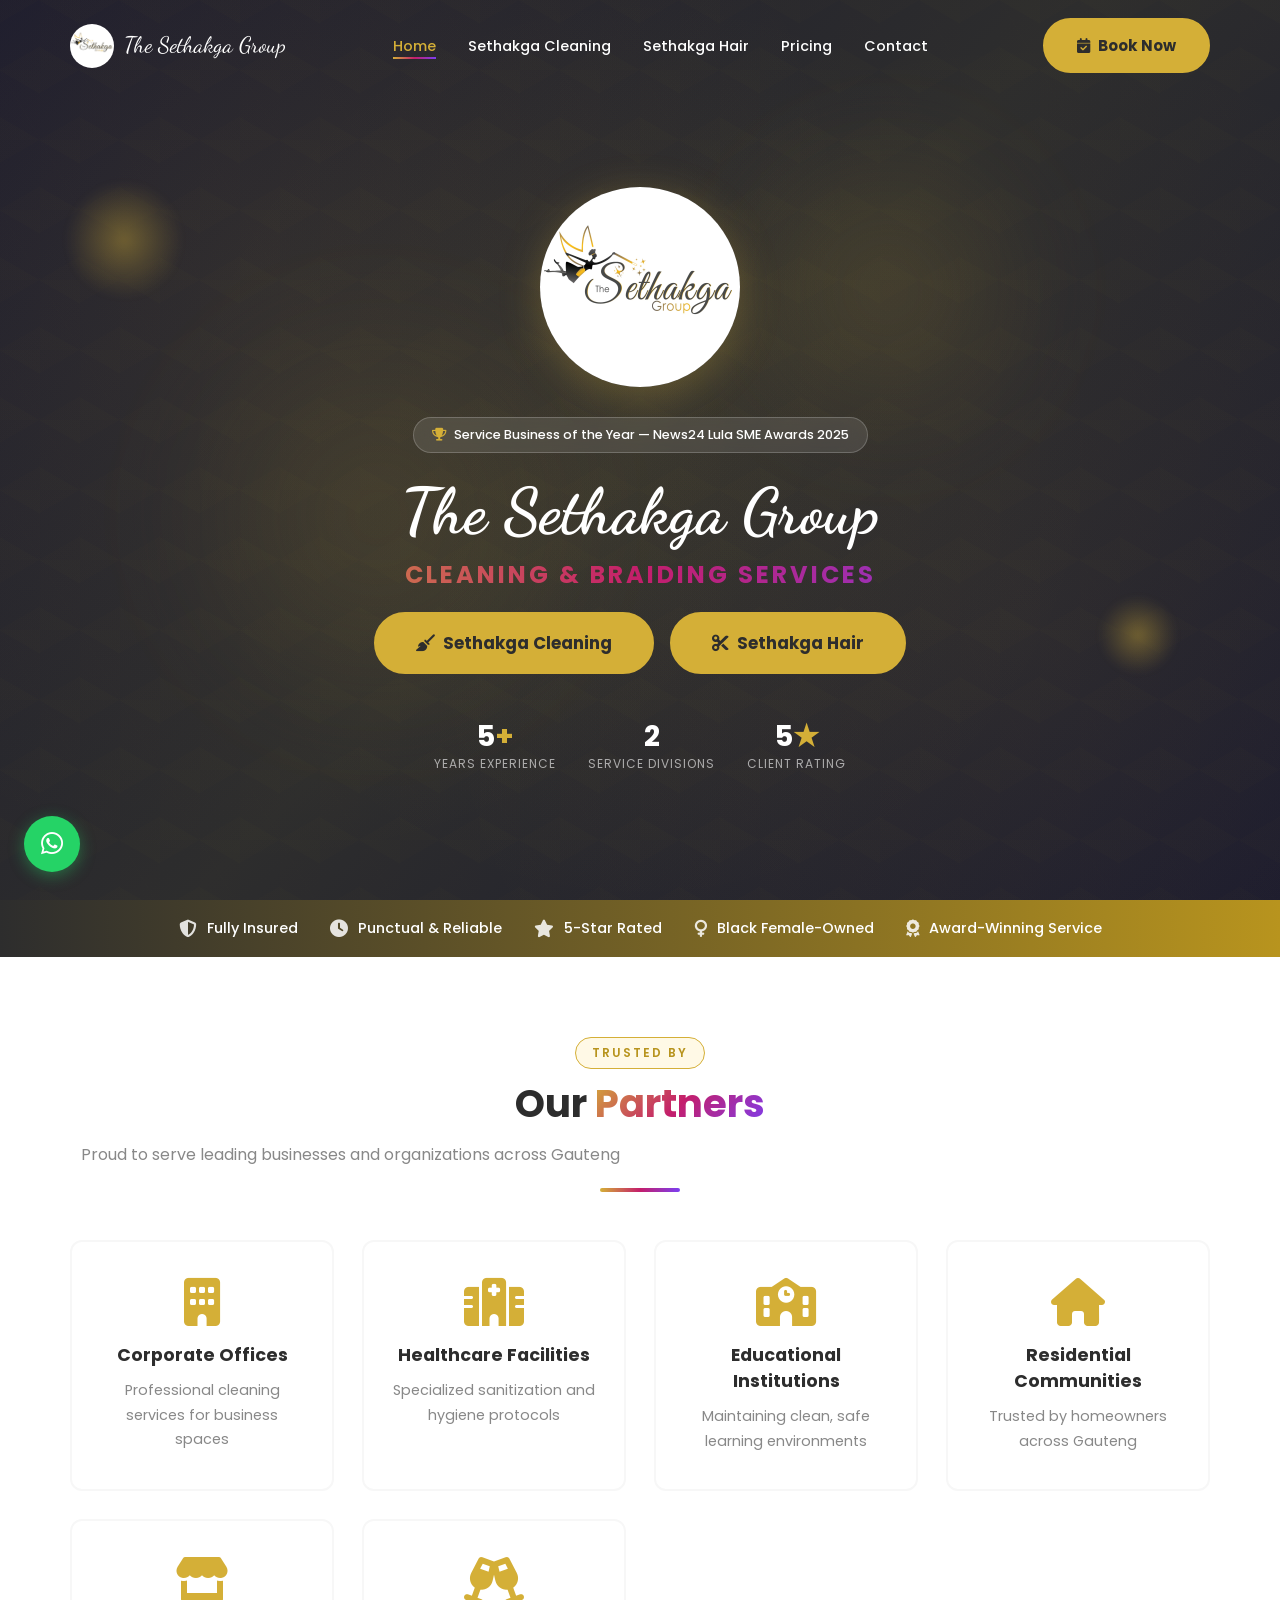
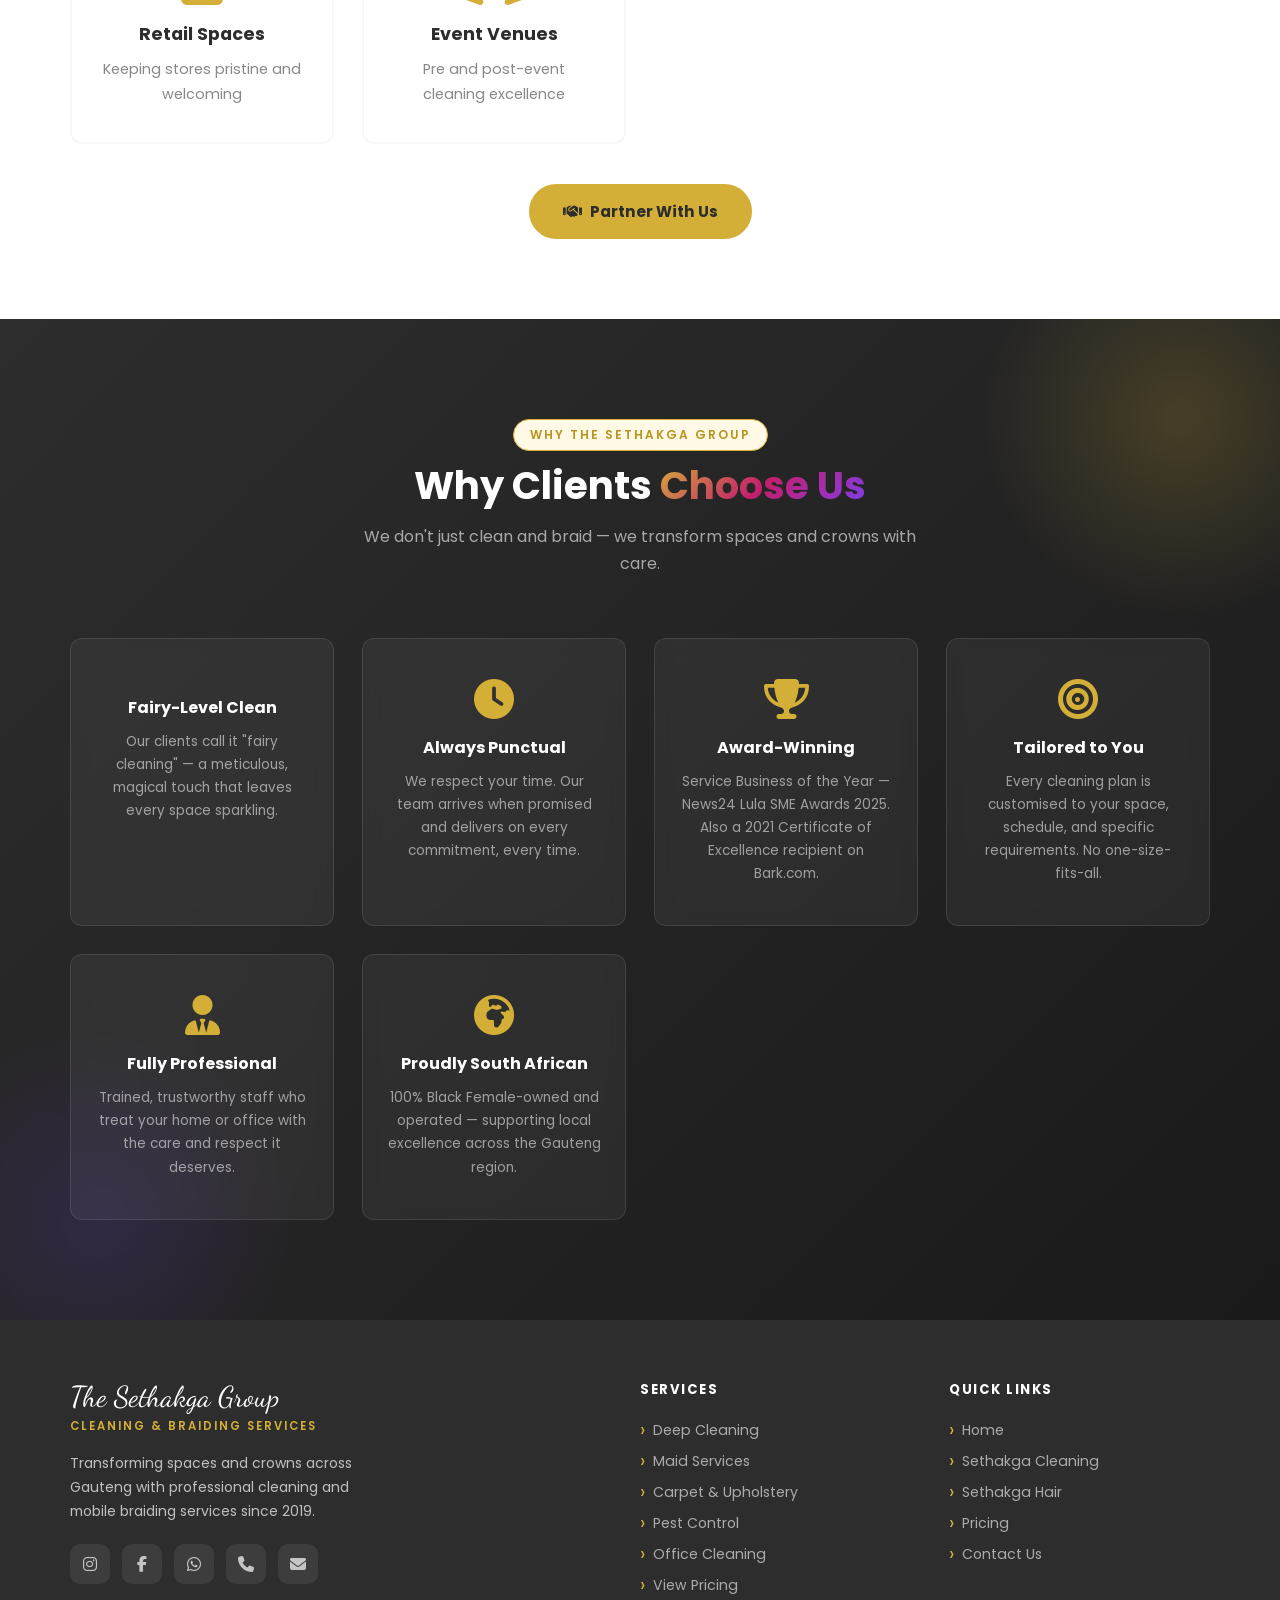
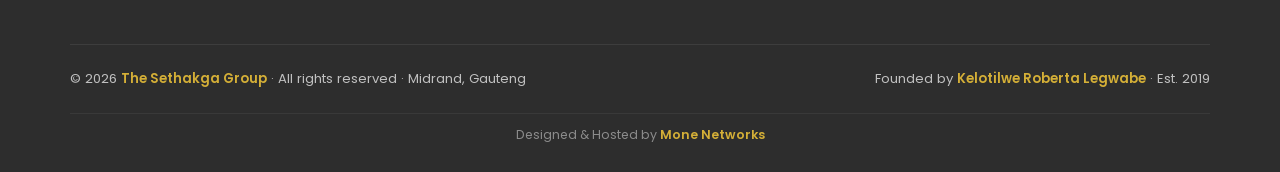
==== commit d90911c6: "website" ====
--- a/index.html
+++ b/index.html
@@ -85,11 +85,11 @@
         <div class="hero-heading-sub">Cleaning & Braiding Services</div>
 
         <!-- Hero Description -->
-        <p class="hero-desc">
+        <!-- <p class="hero-desc">
           Transforming spaces and crowns across Gauteng with professional cleaning 
           and expert mobile braiding services.
           100% Black Female-owned &amp; managed since 2019.
-        </p>
+        </p> -->
 
         <!-- Two CTA Buttons -->
         <div class="hero-actions">
--- a/styles.css
+++ b/styles.css
@@ -432,7 +432,11 @@
   display: flex;
   align-items: center;
   overflow: hidden;
-  background: linear-gradient(135deg, #1a1a2e 0%, #2D2D2D 40%, #3D1030 100%);
+  background: 
+    radial-gradient(circle at 20% 30%, rgba(212,175,55,0.08) 0%, transparent 50%),
+    radial-gradient(circle at 80% 70%, rgba(212,175,55,0.06) 0%, transparent 50%),
+    radial-gradient(circle at 50% 50%, rgba(212,175,55,0.04) 0%, transparent 60%),
+    linear-gradient(135deg, #1a1a2e 0%, #2D2D2D 50%, #1a1a2e 100%);
 }
 
 .hero-bg-shapes {
@@ -440,24 +444,102 @@
   inset: 0;
   pointer-events: none;
   overflow: hidden;
-}
-
+  opacity: 0.6;
+}
+
+/* Gold Sparkle/Bokeh Effect */
 .hero-bg-shapes::before {
   content: '';
   position: absolute;
-  top: -200px; right: -200px;
-  width: 600px; height: 600px;
-  background: radial-gradient(circle, rgba(212,175,55,0.20) 0%, transparent 70%);
+  top: 10%; 
+  right: 15%;
+  width: 400px; 
+  height: 400px;
+  background: radial-gradient(circle, rgba(212,175,55,0.25) 0%, rgba(212,175,55,0.10) 30%, transparent 70%);
   border-radius: 50%;
+  filter: blur(40px);
+  animation: float-glow 8s ease-in-out infinite;
 }
 
 .hero-bg-shapes::after {
   content: '';
   position: absolute;
-  bottom: -150px; left: -150px;
-  width: 400px; height: 400px;
-  background: radial-gradient(circle, rgba(123,63,242,0.15) 0%, transparent 70%);
+  bottom: 15%; 
+  left: 10%;
+  width: 500px; 
+  height: 500px;
+  background: radial-gradient(circle, rgba(212,175,55,0.20) 0%, rgba(212,175,55,0.08) 40%, transparent 70%);
   border-radius: 50%;
+  filter: blur(50px);
+  animation: float-glow 10s ease-in-out infinite reverse;
+}
+
+/* Geometric Pattern Overlay */
+#hero::before {
+  content: '';
+  position: absolute;
+  inset: 0;
+  background-image: 
+    linear-gradient(30deg, rgba(212,175,55,0.03) 12%, transparent 12.5%, transparent 87%, rgba(212,175,55,0.03) 87.5%, rgba(212,175,55,0.03)),
+    linear-gradient(150deg, rgba(212,175,55,0.03) 12%, transparent 12.5%, transparent 87%, rgba(212,175,55,0.03) 87.5%, rgba(212,175,55,0.03)),
+    linear-gradient(30deg, rgba(212,175,55,0.03) 12%, transparent 12.5%, transparent 87%, rgba(212,175,55,0.03) 87.5%, rgba(212,175,55,0.03)),
+    linear-gradient(150deg, rgba(212,175,55,0.03) 12%, transparent 12.5%, transparent 87%, rgba(212,175,55,0.03) 87.5%, rgba(212,175,55,0.03)),
+    linear-gradient(60deg, rgba(212,175,55,0.02) 25%, transparent 25.5%, transparent 75%, rgba(212,175,55,0.02) 75%, rgba(212,175,55,0.02)),
+    linear-gradient(60deg, rgba(212,175,55,0.02) 25%, transparent 25.5%, transparent 75%, rgba(212,175,55,0.02) 75%, rgba(212,175,55,0.02));
+  background-size: 80px 140px;
+  background-position: 0 0, 0 0, 40px 70px, 40px 70px, 0 0, 40px 70px;
+  pointer-events: none;
+  opacity: 0.4;
+}
+
+@keyframes float-glow {
+  0%, 100% { 
+    transform: translate(0, 0) scale(1);
+    opacity: 0.6;
+  }
+  50% { 
+    transform: translate(30px, -30px) scale(1.1);
+    opacity: 0.8;
+  }
+}
+
+/* Additional Gold Sparkle Accents */
+#hero .container::before,
+#hero .container::after {
+  content: '';
+  position: absolute;
+  border-radius: 50%;
+  background: radial-gradient(circle, rgba(212,175,55,0.4) 0%, rgba(212,175,55,0.1) 50%, transparent 70%);
+  filter: blur(3px);
+  pointer-events: none;
+  z-index: 0;
+}
+
+#hero .container::before {
+  width: 120px;
+  height: 120px;
+  top: 20%;
+  left: 5%;
+  animation: sparkle-float 6s ease-in-out infinite;
+}
+
+#hero .container::after {
+  width: 80px;
+  height: 80px;
+  bottom: 25%;
+  right: 8%;
+  animation: sparkle-float 7s ease-in-out infinite 2s;
+}
+
+@keyframes sparkle-float {
+  0%, 100% {
+    transform: translateY(0) scale(1);
+    opacity: 0.3;
+  }
+  50% {
+    transform: translateY(-20px) scale(1.2);
+    opacity: 0.6;
+  }
 }
 
 .hero-grid {
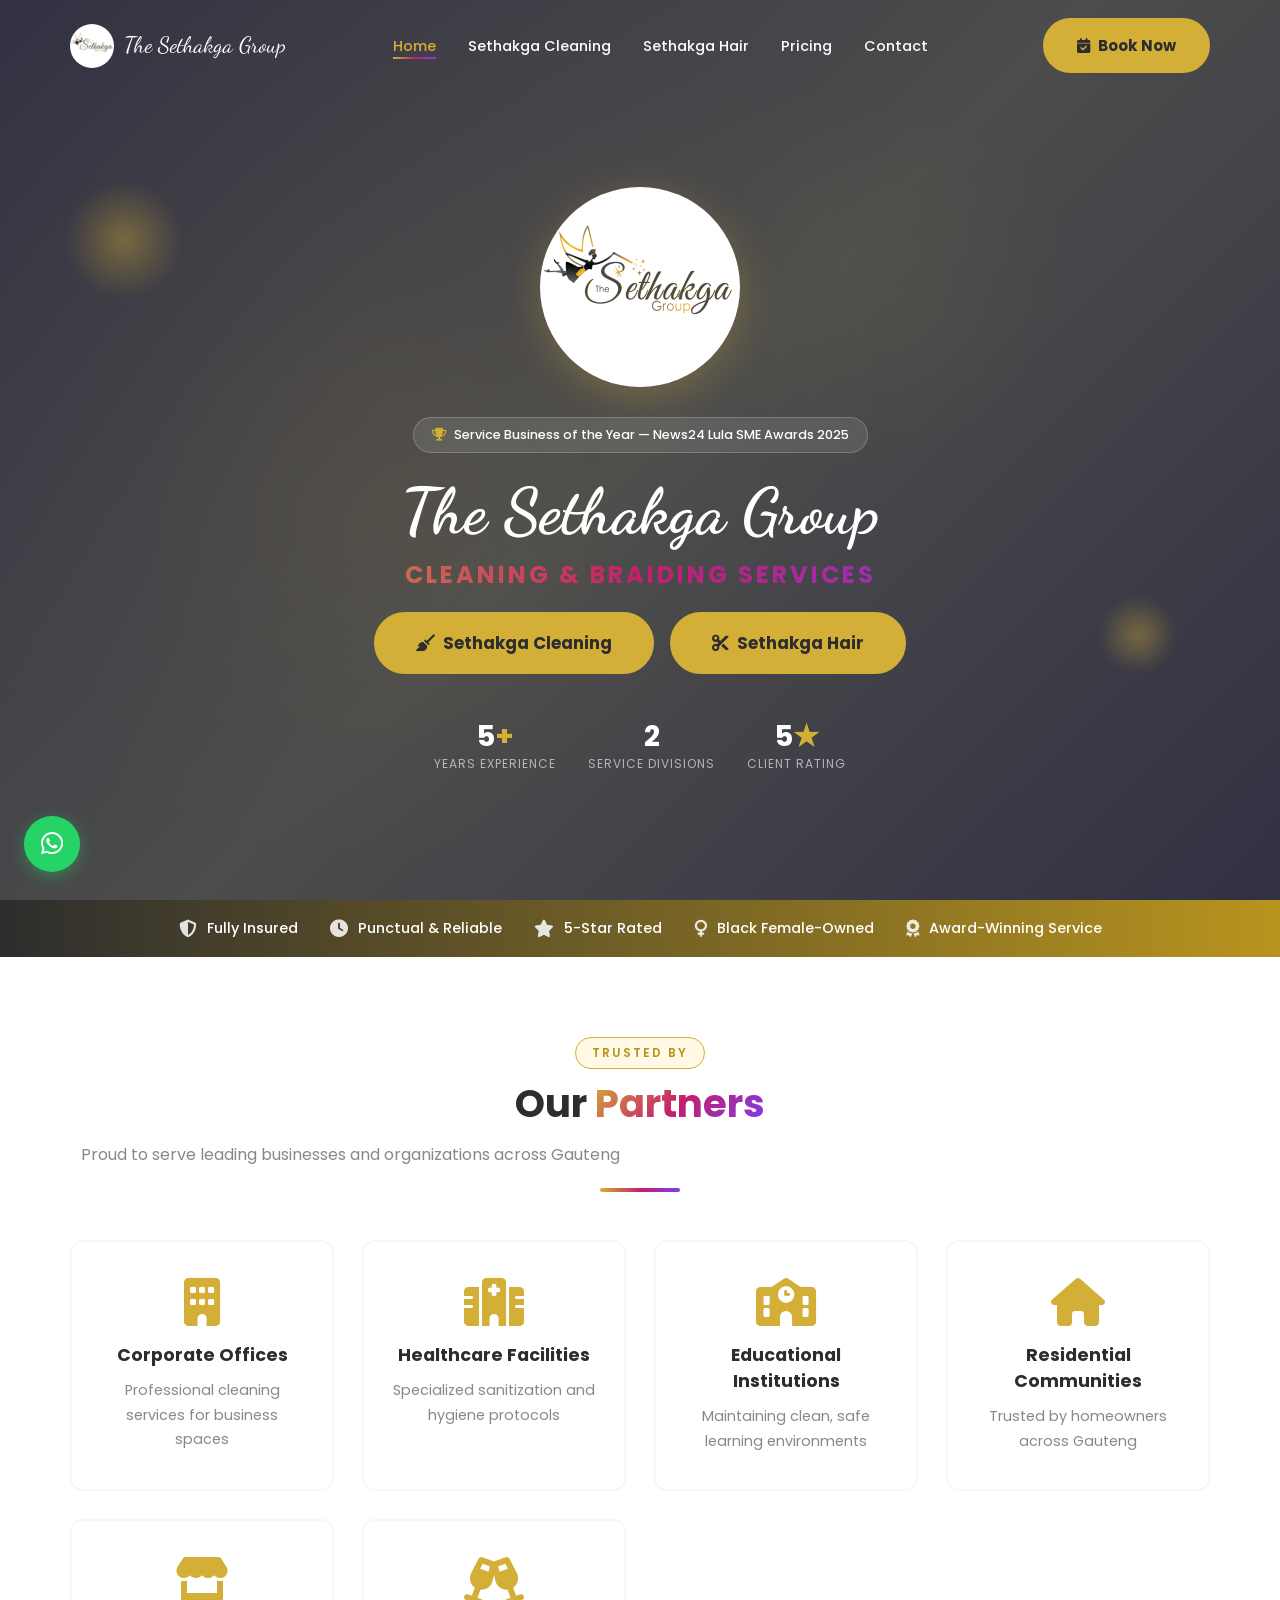
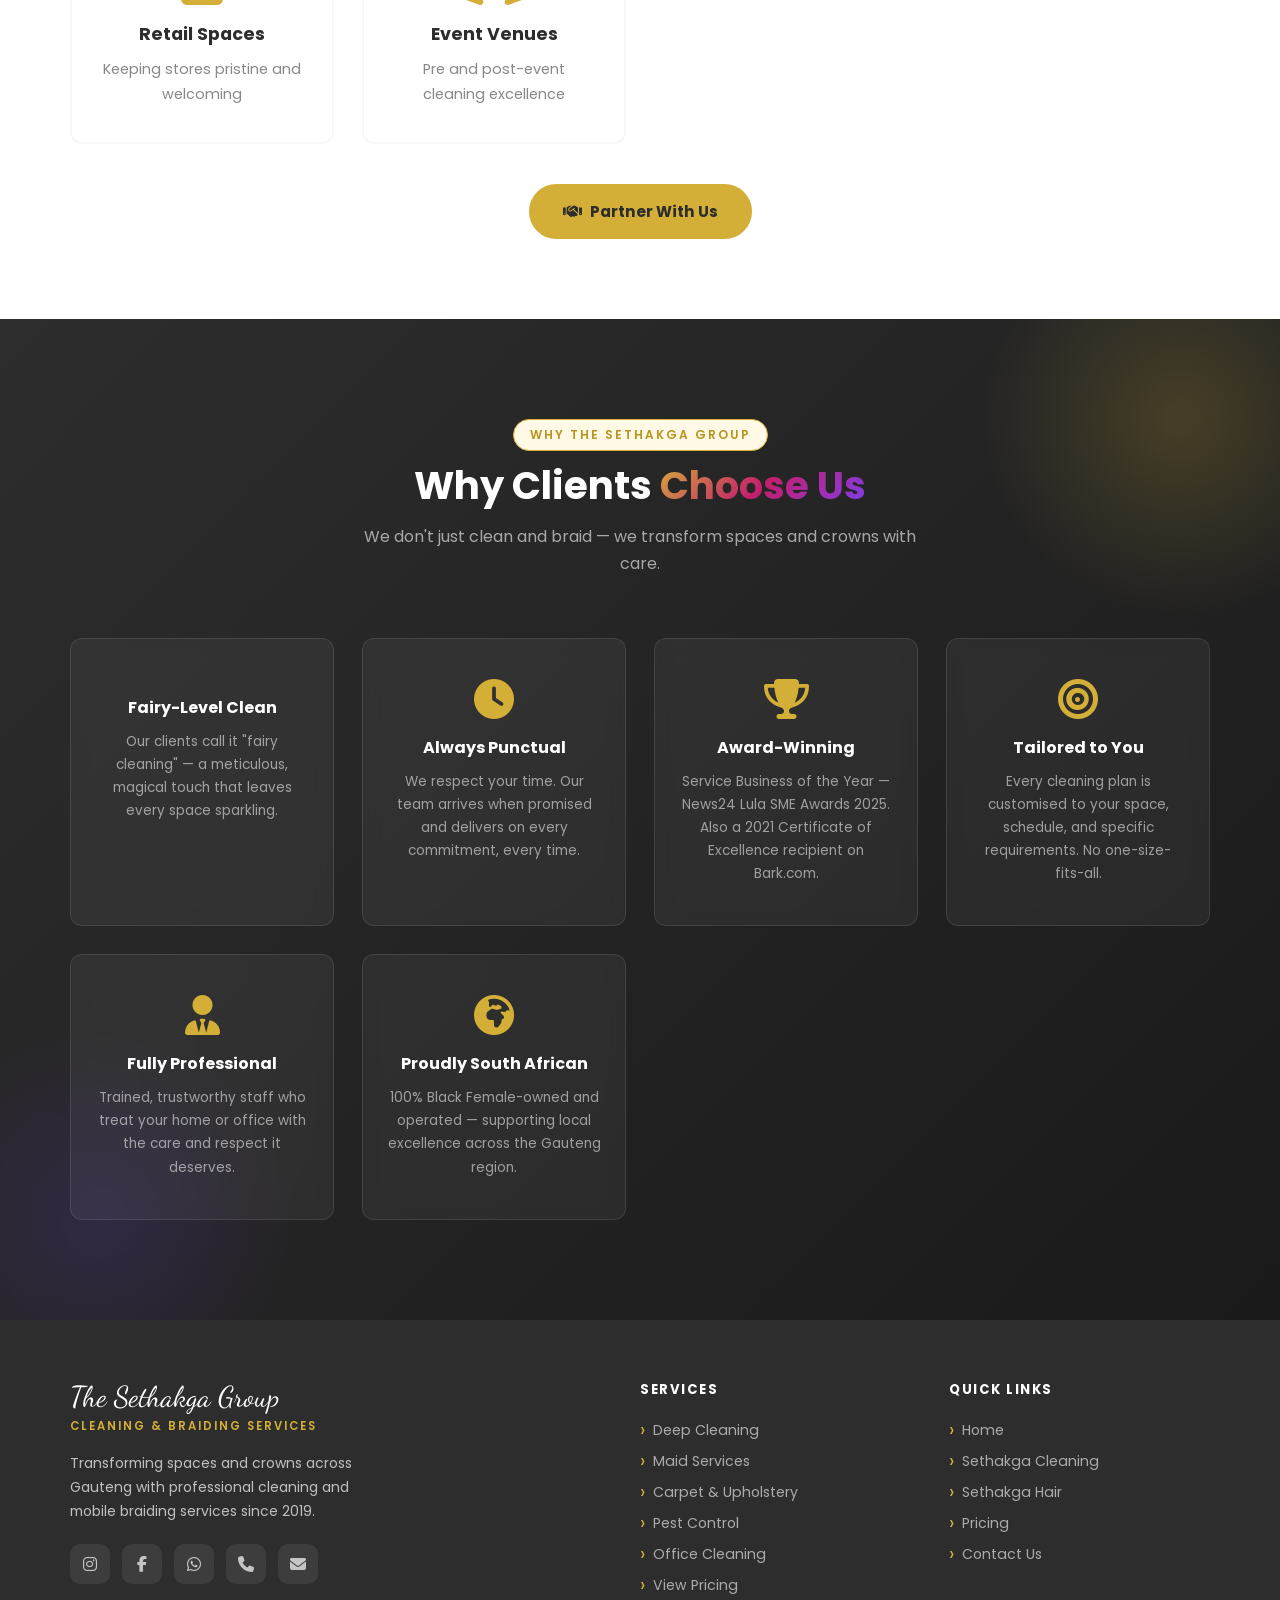
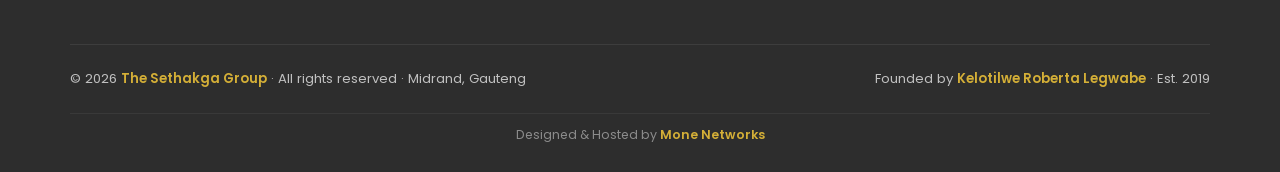
==== commit 4ad04414: "website" ====
--- a/index.html
+++ b/index.html
@@ -323,51 +323,6 @@
   </button>
 
   <!-- ==================== JAVASCRIPT ==================== -->
-  <script>
-    /* ---- Navbar scroll ---- */
-    const navbar = document.getElementById('navbar');
-    const backTop = document.getElementById('back-top');
-
-    window.addEventListener('scroll', () => {
-      if (window.scrollY > 60) {
-        navbar.classList.add('scrolled');
-        backTop.classList.add('visible');
-      } else {
-        navbar.classList.remove('scrolled');
-        backTop.classList.remove('visible');
-      }
-    });
-
-    backTop.addEventListener('click', () => window.scrollTo({ top: 0, behavior: 'smooth' }));
-
-    /* ---- Hamburger menu ---- */
-    const hamburger = document.getElementById('hamburger');
-    const mobileNav = document.getElementById('mobileNav');
-
-    hamburger.addEventListener('click', () => {
-      hamburger.classList.toggle('open');
-      mobileNav.classList.toggle('active');
-      document.body.style.overflow = mobileNav.classList.contains('active') ? 'hidden' : '';
-    });
-
-    document.querySelectorAll('.mobile-link').forEach(link => {
-      link.addEventListener('click', () => {
-        hamburger.classList.remove('open');
-        mobileNav.classList.remove('active');
-        document.body.style.overflow = '';
-      });
-    });
-
-    /* ---- Intersection Observer for fade-up ---- */
-    const observer = new IntersectionObserver((entries) => {
-      entries.forEach(entry => {
-        if (entry.isIntersecting) {
-          entry.target.classList.add('visible');
-        }
-      });
-    }, { threshold: 0.12 });
-
-    document.querySelectorAll('.fade-up').forEach(el => observer.observe(el));
-  </script>
+  <script src="main.js"></script>
 </body>
 </html>
--- a/styles.css
+++ b/styles.css
@@ -100,6 +100,25 @@
   background-clip: text;
 }
 
+/* Cleaning page - pink gradient only */
+.page-hero--cleaning .section-title span,
+.services-section .section-title span {
+  background: linear-gradient(135deg, var(--pink-dark) 0%, var(--pink) 50%, var(--pink-light) 100%);
+  -webkit-background-clip: text;
+  -webkit-text-fill-color: transparent;
+  background-clip: text;
+}
+
+/* Hair page - purple gradient only */
+.page-hero--hair .section-title span,
+.section-tag--hair ~ .section-title span,
+#services:has(.section-tag--hair) .section-title span {
+  background: linear-gradient(135deg, var(--purple-dark) 0%, var(--purple) 50%, var(--purple-light) 100%);
+  -webkit-background-clip: text;
+  -webkit-text-fill-color: transparent;
+  background-clip: text;
+}
+
 .section-subtitle {
   font-size: 1rem;
   color: var(--grey-mid);
@@ -371,27 +390,52 @@
 .page-hero::before {
   content: '';
   position: absolute;
-  top: -200px; right: -200px;
-  width: 600px; height: 600px;
-  background: radial-gradient(circle, rgba(212,175,55,0.25) 0%, transparent 70%);
+  top: -100px; 
+  right: -100px;
+  width: 400px; 
+  height: 400px;
+  background: radial-gradient(circle, rgba(255,255,255,0.08) 0%, transparent 70%);
   border-radius: 50%;
+  filter: blur(60px);
 }
 
 .page-hero::after {
   content: '';
   position: absolute;
-  bottom: -150px; left: -150px;
-  width: 400px; height: 400px;
-  background: radial-gradient(circle, rgba(123,63,242,0.18) 0%, transparent 70%);
+  bottom: -100px; 
+  left: -100px;
+  width: 350px; 
+  height: 350px;
+  background: radial-gradient(circle, rgba(255,255,255,0.06) 0%, transparent 70%);
   border-radius: 50%;
+  filter: blur(60px);
+}
+
+/* Cleaning Page Hero */
+.page-hero--cleaning::before {
+  background: radial-gradient(circle, rgba(255,255,255,0.12) 0%, transparent 70%);
+}
+
+.page-hero--cleaning::after {
+  background: radial-gradient(circle, rgba(255,255,255,0.10) 0%, transparent 70%);
+}
+
+/* Hair Page Hero */
+.page-hero--hair::before {
+  background: radial-gradient(circle, rgba(255,255,255,0.12) 0%, transparent 70%);
+}
+
+.page-hero--hair::after {
+  background: radial-gradient(circle, rgba(255,255,255,0.10) 0%, transparent 70%);
 }
 
 .page-hero .container { position: relative; z-index: 1; }
 
 .page-hero .section-tag {
-  background: rgba(255,255,255,0.10);
+  background: rgba(255,255,255,0.15);
   color: var(--white);
-  border: 1px solid rgba(255,255,255,0.20);
+  border: 1px solid rgba(255,255,255,0.30);
+  backdrop-filter: blur(10px);
 }
 
 .page-hero-title {
@@ -401,14 +445,19 @@
   margin-bottom: 16px;
 }
 
-.page-hero-title span { color: var(--gold); }
+.page-hero-title span { 
+  color: var(--white);
+  font-weight: 800;
+  text-shadow: 0 2px 10px rgba(0,0,0,0.3);
+}
 
 .page-hero-desc {
   font-size: 1.05rem;
-  color: rgba(255,255,255,0.70);
+  color: rgba(255,255,255,0.85);
   max-width: 600px;
   margin: 0 auto;
   line-height: 1.7;
+  text-shadow: 0 1px 3px rgba(0,0,0,0.2);
 }
 
 .breadcrumb {
@@ -417,11 +466,353 @@
   gap: 8px;
   margin-top: 20px;
   font-size: 0.85rem;
-  color: rgba(255,255,255,0.50);
-}
-
-.breadcrumb a { color: var(--gold); transition: var(--transition); }
-.breadcrumb a:hover { color: var(--white); }
+  color: rgba(255,255,255,0.60);
+}
+
+.breadcrumb a { 
+  color: rgba(255,255,255,0.90);
+  transition: var(--transition);
+  text-decoration: underline;
+  text-underline-offset: 3px;
+}
+.breadcrumb a:hover { 
+  color: var(--white);
+  text-shadow: 0 0 8px rgba(255,255,255,0.5);
+}
+
+/* ============================================================
+   PROPERTY TYPE SELECTOR (Cleaning Page)
+============================================================ */
+.property-selector {
+  padding: 100px 0;
+  background: var(--white);
+}
+
+.property-choice-grid {
+  display: grid;
+  grid-template-columns: 1fr 1fr;
+  gap: 40px;
+  max-width: 900px;
+  margin: 0 auto;
+  margin-top: 48px;
+}
+
+.property-choice-card {
+  background: var(--white);
+  border: 2px solid rgba(196,30,107,0.15);
+  border-radius: 20px;
+  padding: 48px 36px;
+  text-align: center;
+  text-decoration: none;
+  transition: all 0.4s cubic-bezier(0.4, 0, 0.2, 1);
+  position: relative;
+  overflow: hidden;
+  display: flex;
+  flex-direction: column;
+  box-shadow: 0 4px 20px rgba(0,0,0,0.08);
+}
+
+.property-choice-card::before {
+  content: '';
+  position: absolute;
+  top: 0;
+  left: 0;
+  right: 0;
+  height: 5px;
+  background: linear-gradient(90deg, var(--pink), var(--pink-light));
+  transform: scaleX(0);
+  transition: transform 0.4s ease;
+}
+
+.property-choice-card:hover::before {
+  transform: scaleX(1);
+}
+
+.property-choice-card:hover {
+  transform: translateY(-8px);
+  border-color: var(--pink);
+  box-shadow: 0 12px 40px rgba(196,30,107,0.20);
+}
+
+.property-choice-icon {
+  width: 100px;
+  height: 100px;
+  margin: 0 auto 24px;
+  background: linear-gradient(135deg, var(--pink) 0%, var(--pink-light) 100%);
+  border-radius: 50%;
+  display: flex;
+  align-items: center;
+  justify-content: center;
+  font-size: 3rem;
+  color: var(--white);
+  transition: all 0.4s ease;
+}
+
+.property-choice-card:hover .property-choice-icon {
+  transform: scale(1.1) rotate(5deg);
+  box-shadow: 0 8px 30px rgba(196,30,107,0.35);
+}
+
+.property-choice-card h3 {
+  font-size: 1.8rem;
+  font-weight: 700;
+  color: var(--dark);
+  margin-bottom: 12px;
+}
+
+.property-choice-card > p {
+  color: var(--text);
+  font-size: 0.95rem;
+  margin-bottom: 24px;
+  opacity: 0.8;
+}
+
+.property-choice-features {
+  list-style: none;
+  padding: 0;
+  margin: 24px 0;
+  text-align: left;
+  flex-grow: 1;
+}
+
+.property-choice-features li {
+  padding: 8px 0;
+  color: var(--dark);
+  font-size: 0.95rem;
+  display: flex;
+  align-items: center;
+  gap: 10px;
+}
+
+.property-choice-features i {
+  color: var(--pink);
+  font-size: 0.85rem;
+}
+
+.property-choice-cta {
+  display: inline-flex;
+  align-items: center;
+  gap: 8px;
+  margin-top: 24px;
+  padding: 16px 32px;
+  background: linear-gradient(135deg, var(--pink) 0%, var(--pink-light) 100%);
+  color: var(--white);
+  border-radius: 50px;
+  font-weight: 600;
+  transition: all 0.3s ease;
+}
+
+.property-choice-card:hover .property-choice-cta {
+  box-shadow: 0 6px 20px rgba(196,30,107,0.30);
+  transform: translateX(4px);
+}
+
+.property-choice-cta i {
+  transition: transform 0.3s ease;
+}
+
+.property-choice-card:hover .property-choice-cta i {
+  transform: translateX(4px);
+}
+
+/* Active state for selected property type */
+.property-choice-card.active {
+  border-color: var(--pink);
+  background: linear-gradient(135deg, rgba(196,30,107,0.03) 0%, rgba(232,65,126,0.03) 100%);
+  box-shadow: 0 8px 30px rgba(196,30,107,0.25);
+}
+
+.property-choice-card.active::before {
+  transform: scaleX(1);
+}
+
+.property-choice-card.active .property-choice-icon {
+  transform: scale(1.05);
+  box-shadow: 0 8px 30px rgba(196,30,107,0.35);
+}
+
+.property-choice-card.active .property-choice-cta {
+  background: linear-gradient(135deg, var(--pink-dark) 0%, var(--pink) 100%);
+  box-shadow: 0 6px 20px rgba(196,30,107,0.30);
+}
+
+/* When one card is active, dim the inactive one */
+.property-choice-card:not(.active):has(~ .property-choice-card.active),
+.property-choice-card.active ~ .property-choice-card:not(.active) {
+  opacity: 0.5;
+  filter: grayscale(0.3);
+}
+
+.property-choice-card:not(.active):hover {
+  opacity: 1;
+  filter: grayscale(0);
+}
+
+/* ============================================================
+   SERVICES SECTIONS (Cleaning Page)
+============================================================ */
+.services-section {
+  padding: 100px 0;
+  background: var(--white);
+  display: none;
+  opacity: 0;
+  transform: translateY(20px);
+  transition: opacity 0.5s ease, transform 0.5s ease;
+}
+
+.services-section.active {
+  display: block;
+  animation: fadeInUp 0.6s ease forwards;
+}
+
+@keyframes fadeInUp {
+  to {
+    opacity: 1;
+    transform: translateY(0);
+  }
+}
+
+.services-section--alt {
+  background: linear-gradient(180deg, #f8f9fa 0%, #ffffff 100%);
+}
+
+.subsection-header {
+  text-align: center;
+  margin: 60px 0 32px;
+  padding-top: 40px;
+  border-top: 2px solid rgba(196,30,107,0.10);
+}
+
+.subsection-header h3 {
+  font-size: 1.5rem;
+  font-weight: 700;
+  color: var(--dark);
+  margin-bottom: 8px;
+  display: inline-flex;
+  align-items: center;
+  gap: 10px;
+}
+
+.subsection-header h3 i {
+  color: var(--pink);
+}
+
+.subsection-header p {
+  color: var(--text);
+  opacity: 0.8;
+  font-size: 0.95rem;
+}
+
+.section-cta {
+  text-align: center;
+  margin-top: 60px;
+  display: flex;
+  justify-content: center;
+  gap: 16px;
+  flex-wrap: wrap;
+}
+
+/* ============================================================
+   BOOKING FORMS (Cleaning Page)
+============================================================ */
+.booking-form-section {
+  max-width: 900px;
+  margin: 80px auto 0;
+  padding: 48px 40px;
+  background: linear-gradient(135deg, rgba(196,30,107,0.03) 0%, rgba(232,65,126,0.02) 100%);
+  border: 2px solid rgba(196,30,107,0.15);
+  border-radius: 20px;
+  box-shadow: 0 8px 30px rgba(0,0,0,0.08);
+}
+
+.booking-form-header {
+  text-align: center;
+  margin-bottom: 36px;
+}
+
+.booking-form-header h3 {
+  font-size: 1.8rem;
+  font-weight: 700;
+  color: var(--dark);
+  margin-bottom: 8px;
+  display: inline-flex;
+  align-items: center;
+  gap: 12px;
+}
+
+.booking-form-header h3 i {
+  color: var(--pink);
+}
+
+.booking-form-header p {
+  color: var(--text);
+  opacity: 0.8;
+  font-size: 0.95rem;
+}
+
+.booking-form {
+  display: flex;
+  flex-direction: column;
+  gap: 24px;
+}
+
+.form-row {
+  display: grid;
+  grid-template-columns: 1fr 1fr;
+  gap: 20px;
+}
+
+.form-group {
+  display: flex;
+  flex-direction: column;
+  gap: 8px;
+}
+
+.form-group label {
+  font-weight: 600;
+  color: var(--dark);
+  font-size: 0.9rem;
+}
+
+.form-group input,
+.form-group select,
+.form-group textarea {
+  padding: 14px 16px;
+  border: 2px solid rgba(196,30,107,0.15);
+  border-radius: 10px;
+  font-size: 0.95rem;
+  font-family: 'Poppins', sans-serif;
+  transition: all 0.3s ease;
+  background: var(--white);
+}
+
+.form-group input:focus,
+.form-group select:focus,
+.form-group textarea:focus {
+  outline: none;
+  border-color: var(--pink);
+  box-shadow: 0 0 0 4px rgba(196,30,107,0.10);
+}
+
+.form-group input::placeholder,
+.form-group textarea::placeholder {
+  color: var(--grey-mid);
+  opacity: 0.6;
+}
+
+.form-group textarea {
+  resize: vertical;
+  min-height: 100px;
+}
+
+.btn-block {
+  width: 100%;
+  margin-top: 12px;
+}
+
+.scroll-to-form {
+  scroll-behavior: smooth;
+}
 
 /* ============================================================
    HERO (Home)
@@ -433,10 +824,8 @@
   align-items: center;
   overflow: hidden;
   background: 
-    radial-gradient(circle at 20% 30%, rgba(212,175,55,0.08) 0%, transparent 50%),
-    radial-gradient(circle at 80% 70%, rgba(212,175,55,0.06) 0%, transparent 50%),
-    radial-gradient(circle at 50% 50%, rgba(212,175,55,0.04) 0%, transparent 60%),
-    linear-gradient(135deg, #1a1a2e 0%, #2D2D2D 50%, #1a1a2e 100%);
+    linear-gradient(135deg, rgba(26,26,46,0.90) 0%, rgba(45,45,45,0.85) 50%, rgba(26,26,46,0.90) 100%),
+    url('https://images.unsplash.com/photo-1522071820081-009f0129c71c?q=80&w=2070&auto=format&fit=crop') center/cover no-repeat;
 }
 
 .hero-bg-shapes {
@@ -444,10 +833,10 @@
   inset: 0;
   pointer-events: none;
   overflow: hidden;
-  opacity: 0.6;
-}
-
-/* Gold Sparkle/Bokeh Effect */
+  opacity: 0.4;
+}
+
+/* Gold Accent Overlays */
 .hero-bg-shapes::before {
   content: '';
   position: absolute;
@@ -455,7 +844,7 @@
   right: 15%;
   width: 400px; 
   height: 400px;
-  background: radial-gradient(circle, rgba(212,175,55,0.25) 0%, rgba(212,175,55,0.10) 30%, transparent 70%);
+  background: radial-gradient(circle, rgba(212,175,55,0.18) 0%, rgba(212,175,55,0.08) 30%, transparent 70%);
   border-radius: 50%;
   filter: blur(40px);
   animation: float-glow 8s ease-in-out infinite;
@@ -468,28 +857,20 @@
   left: 10%;
   width: 500px; 
   height: 500px;
-  background: radial-gradient(circle, rgba(212,175,55,0.20) 0%, rgba(212,175,55,0.08) 40%, transparent 70%);
+  background: radial-gradient(circle, rgba(212,175,55,0.15) 0%, rgba(212,175,55,0.06) 40%, transparent 70%);
   border-radius: 50%;
   filter: blur(50px);
   animation: float-glow 10s ease-in-out infinite reverse;
 }
 
-/* Geometric Pattern Overlay */
+/* Subtle Gold Shimmer Overlay */
 #hero::before {
   content: '';
   position: absolute;
   inset: 0;
-  background-image: 
-    linear-gradient(30deg, rgba(212,175,55,0.03) 12%, transparent 12.5%, transparent 87%, rgba(212,175,55,0.03) 87.5%, rgba(212,175,55,0.03)),
-    linear-gradient(150deg, rgba(212,175,55,0.03) 12%, transparent 12.5%, transparent 87%, rgba(212,175,55,0.03) 87.5%, rgba(212,175,55,0.03)),
-    linear-gradient(30deg, rgba(212,175,55,0.03) 12%, transparent 12.5%, transparent 87%, rgba(212,175,55,0.03) 87.5%, rgba(212,175,55,0.03)),
-    linear-gradient(150deg, rgba(212,175,55,0.03) 12%, transparent 12.5%, transparent 87%, rgba(212,175,55,0.03) 87.5%, rgba(212,175,55,0.03)),
-    linear-gradient(60deg, rgba(212,175,55,0.02) 25%, transparent 25.5%, transparent 75%, rgba(212,175,55,0.02) 75%, rgba(212,175,55,0.02)),
-    linear-gradient(60deg, rgba(212,175,55,0.02) 25%, transparent 25.5%, transparent 75%, rgba(212,175,55,0.02) 75%, rgba(212,175,55,0.02));
-  background-size: 80px 140px;
-  background-position: 0 0, 0 0, 40px 70px, 40px 70px, 0 0, 40px 70px;
+  background: radial-gradient(circle at 30% 40%, rgba(212,175,55,0.08) 0%, transparent 50%);
   pointer-events: none;
-  opacity: 0.4;
+  opacity: 0.6;
 }
 
 @keyframes float-glow {
@@ -2338,6 +2719,7 @@
   .why-grid { grid-template-columns: 1fr 1fr; }
   .pricing-grid { grid-template-columns: 1fr 1fr; }
   .testimonials-grid { grid-template-columns: 1fr; }
+  .property-choice-grid { grid-template-columns: 1fr 1fr; gap: 24px; }
 
   .service-group { padding: 36px 28px; }
 }
@@ -2357,6 +2739,7 @@
   .services-grid { grid-template-columns: 1fr; }
   .values-grid { grid-template-columns: 1fr; }
   .why-grid { grid-template-columns: 1fr; }
+  .property-choice-grid { grid-template-columns: 1fr; gap: 24px; }
 
   /* Service groups mobile */
   .service-group { padding: 24px 18px; }
@@ -2430,6 +2813,18 @@
   /* Buttons — prevent text wrap shifting */
   .btn { padding: 12px 24px; font-size: 0.88rem; }
 
+  /* Property choice cards — mobile */
+  .property-choice-card { padding: 32px 24px; }
+  .property-choice-icon { width: 80px; height: 80px; font-size: 2.2rem; }
+  .property-choice-card h3 { font-size: 1.4rem; }
+  .section-cta { flex-direction: column; align-items: stretch; }
+  .section-cta .btn { width: 100%; }
+
+  /* Booking forms — mobile */
+  .booking-form-section { padding: 32px 24px; margin-top: 60px; }
+  .booking-form-header h3 { font-size: 1.4rem; flex-direction: column; }
+  .form-row { grid-template-columns: 1fr; gap: 24px; }
+
   /* About section */
   .about-image-wrap { max-width: 300px; }
   .about-founded { width: 64px; height: 64px; top: -14px; left: -14px; font-size: 0.6rem; }
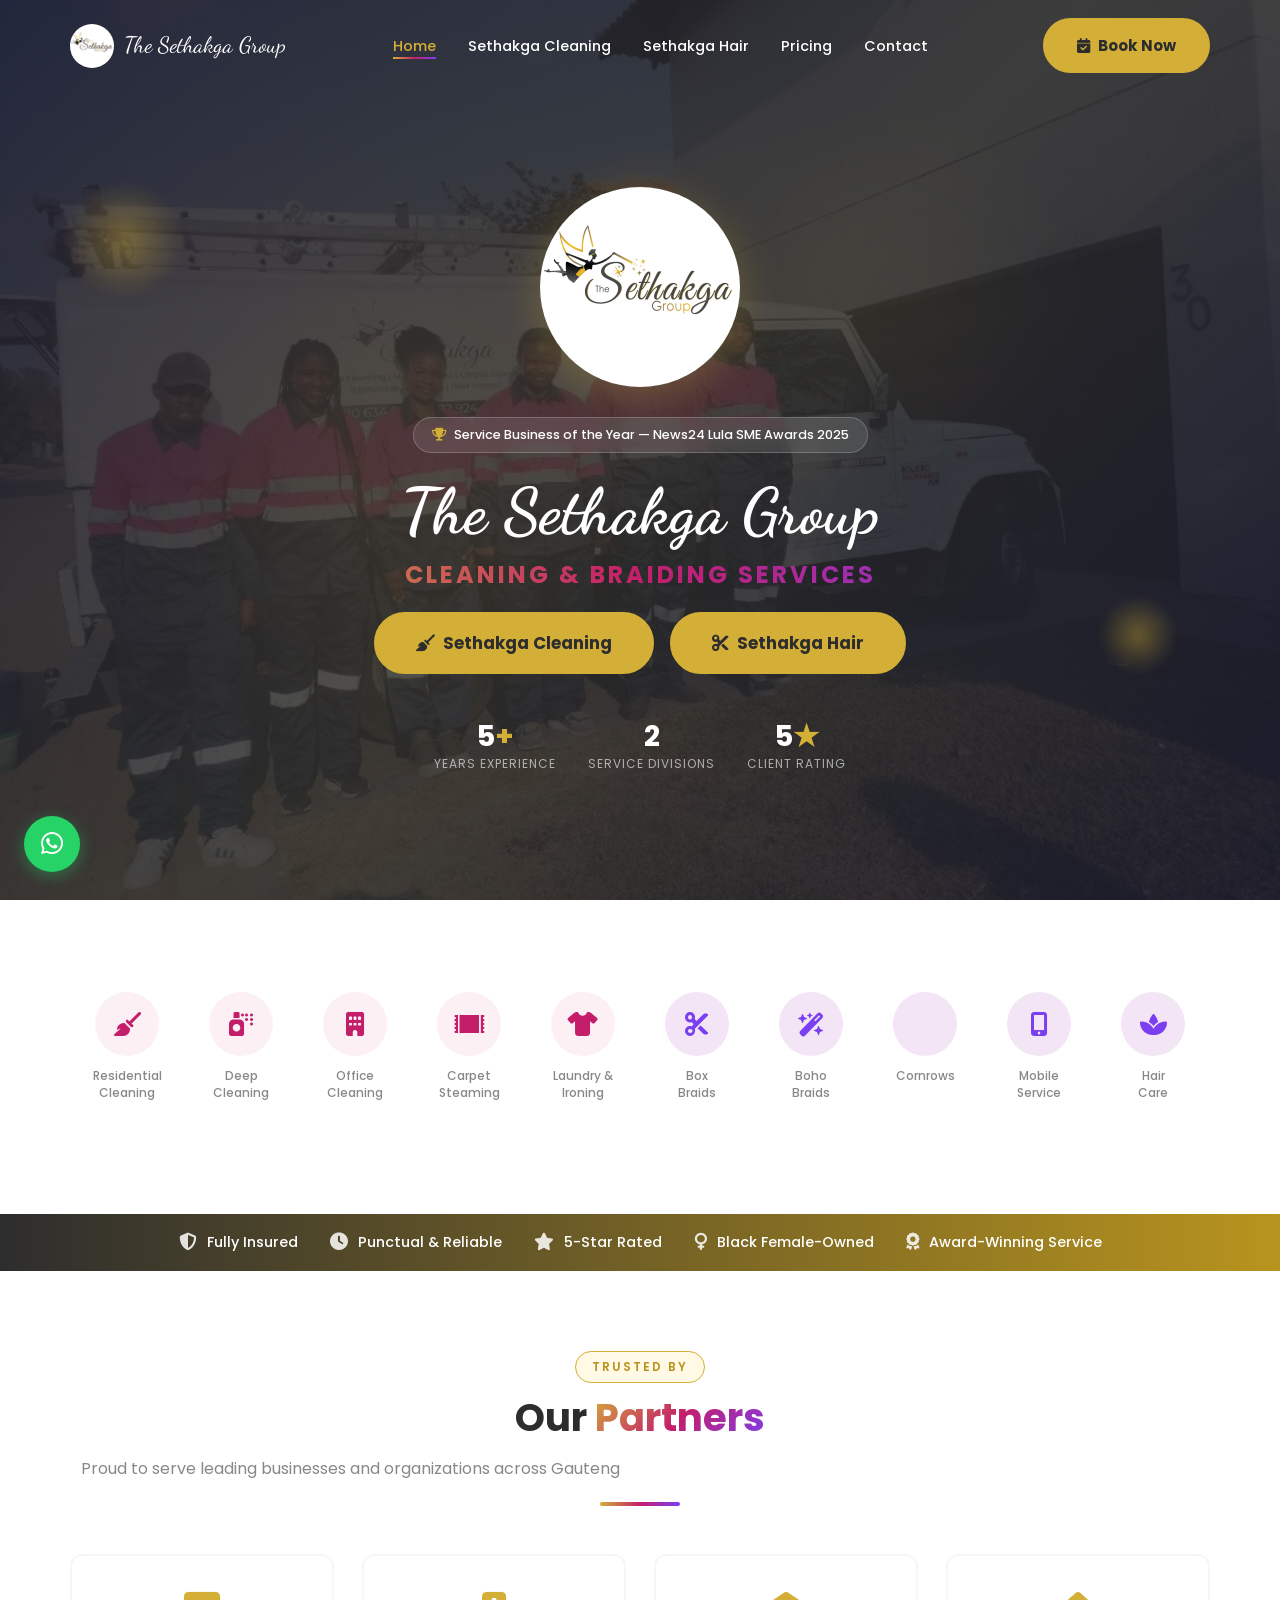
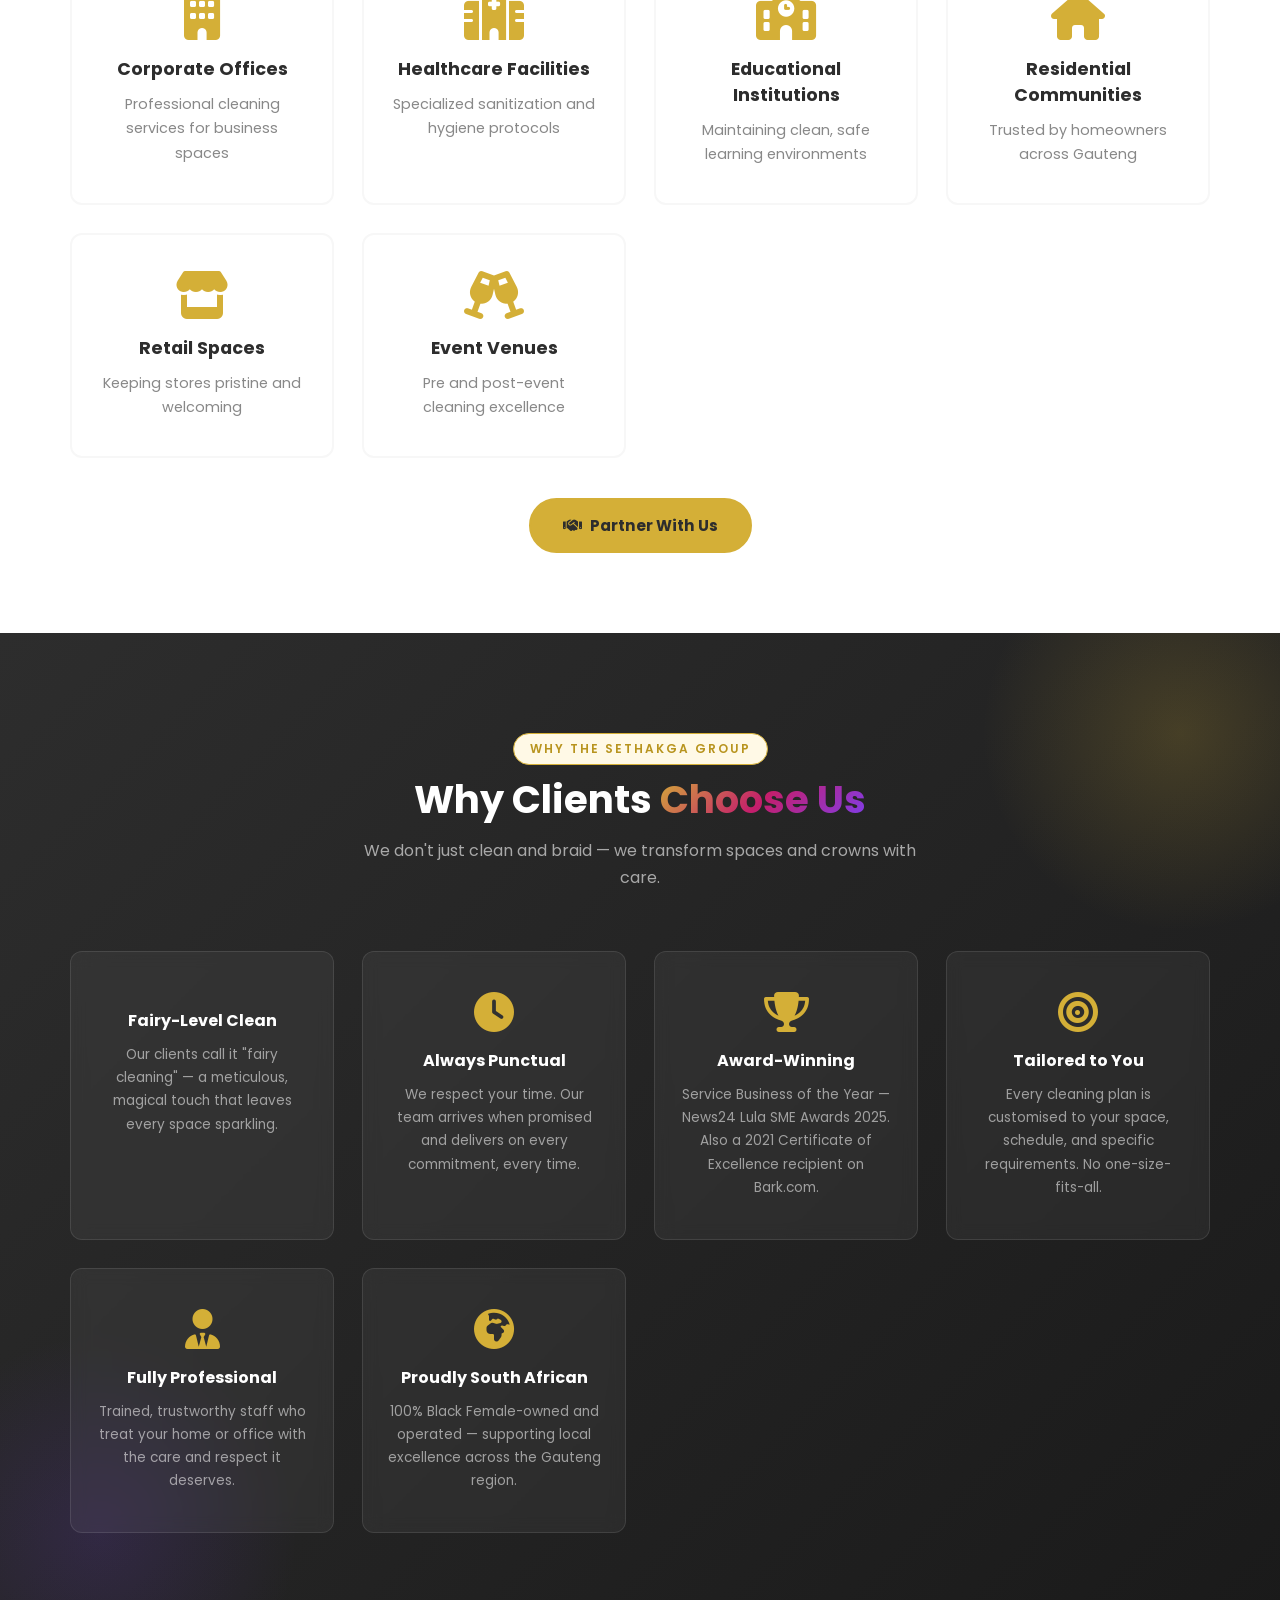
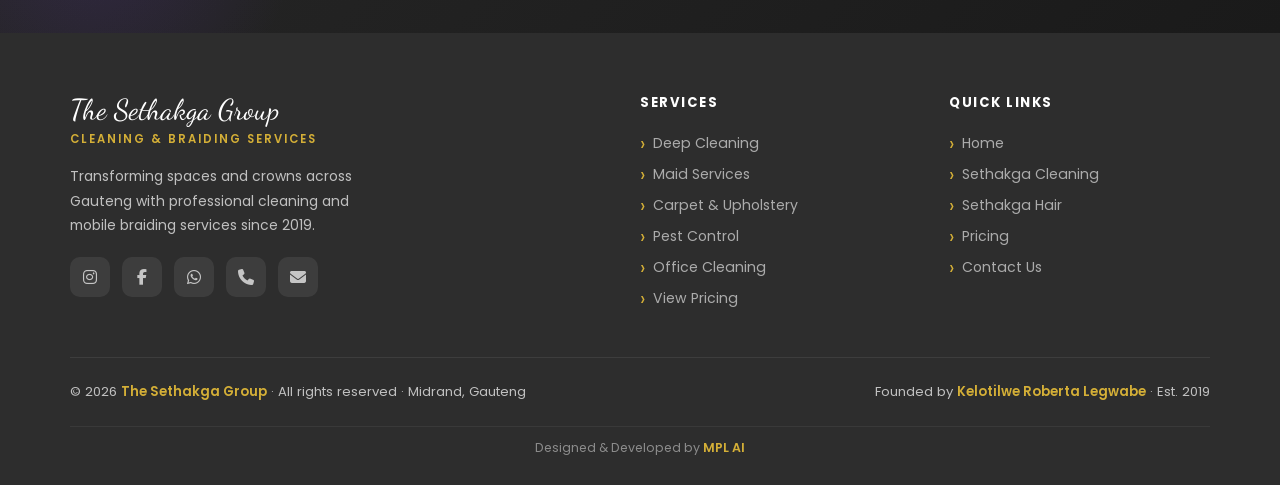
==== commit 32bd5136: "website" ====
--- a/index.html
+++ b/index.html
@@ -117,6 +117,103 @@
           </div>
         </div>
       </div>
+    </div>
+  </section>
+
+  <!-- ==================== SERVICES SECTION ==================== -->
+  <section id="services-home">
+    <div class="container">
+      <!-- <div class="services-home-header">
+        <h2 class="services-home-title">All the help your home needs.</h2>
+      </div> -->
+
+      <div class="services-home-grid">
+        <!-- Cleaning Services -->
+        <a href="cleaning.html" class="service-home-card">
+          <div class="service-home-icon service-icon-cleaning">
+            <i class="fas fa-broom"></i>
+          </div>
+          <h3>Residential<br>Cleaning</h3>
+        </a>
+
+        <a href="cleaning.html" class="service-home-card">
+          <div class="service-home-icon service-icon-cleaning">
+            <i class="fas fa-spray-can"></i>
+          </div>
+          <h3>Deep<br>Cleaning</h3>
+        </a>
+
+        <a href="cleaning.html" class="service-home-card">
+          <div class="service-home-icon service-icon-cleaning">
+            <i class="fas fa-building"></i>
+          </div>
+          <h3>Office<br>Cleaning</h3>
+        </a>
+
+        <a href="cleaning.html" class="service-home-card">
+          <div class="service-home-icon service-icon-cleaning">
+            <i class="fas fa-rug"></i>
+          </div>
+          <h3>Carpet<br>Steaming</h3>
+        </a>
+
+        <a href="cleaning.html" class="service-home-card">
+          <div class="service-home-icon service-icon-cleaning">
+            <i class="fas fa-tshirt"></i>
+          </div>
+          <h3>Laundry &<br>Ironing</h3>
+        </a>
+
+        <!-- Hair Services -->
+        <a href="hair.html" class="service-home-card">
+          <div class="service-home-icon service-icon-hair">
+            <i class="fas fa-scissors"></i>
+          </div>
+          <h3>Box<br>Braids</h3>
+        </a>
+
+        <a href="hair.html" class="service-home-card">
+          <div class="service-home-icon service-icon-hair">
+            <i class="fas fa-wand-magic-sparkles"></i>
+          </div>
+          <h3>Boho<br>Braids</h3>
+        </a>
+
+        <a href="hair.html" class="service-home-card">
+          <div class="service-home-icon service-icon-hair">
+            <!-- <i class="fa fa-use-hair"></i> -->
+             <i class="fas-solid fa-user-hair"></i>
+          </div>
+          <h3>Cornrows</h3>
+        </a>
+
+        <a href="hair.html" class="service-home-card">
+          <div class="service-home-icon service-icon-hair">
+            <i class="fas fa-mobile-alt"></i>
+          </div>
+          <h3>Mobile<br>Service</h3>
+        </a>
+
+        <a href="hair.html" class="service-home-card">
+          <div class="service-home-icon service-icon-hair">
+            <i class="fas fa-spa"></i>
+          </div>
+          <h3>Hair<br>Care</h3>
+        </a>
+      </div>
+
+      <!-- <div class="services-home-actions">
+        <a href="contact.html" class="btn btn-primary btn-large">
+          <i class="fas fa-calendar-check"></i> Book a Service
+        </a>
+        <a href="services.html" class="btn btn-outline btn-large">
+          <i class="fas fa-list"></i> View All Services
+        </a>
+      </div> -->
+
+      <!-- <div class="services-home-footer">
+        Are you a worker? <a href="contact.html" class="link-underline">Apply Now</a>
+      </div> -->
     </div>
   </section>
 
@@ -305,7 +402,7 @@
           Founded by <span>Kelotilwe Roberta Legwabe</span> &middot; Est. 2019
         </div>
         <div class="footer-credit">
-          Designed &amp; Hosted by <a href="https://www.monenetworks.co.za" target="_blank" rel="noopener noreferrer">Mone Networks</a>
+          Designed &amp; Developed by <a href="https://www.mplai.co.za" target="_blank" rel="noopener noreferrer">MPL AI</a>
         </div>
       </div>
     </div>
--- a/styles.css
+++ b/styles.css
@@ -683,6 +683,22 @@
   border-top: 2px solid rgba(196,30,107,0.10);
 }
 
+.subsection-title-main {
+  text-align: center;
+  font-size: 1.5rem;
+  font-weight: 700;
+  color: var(--dark);
+  margin: 48px 0 32px;
+  display: flex;
+  align-items: center;
+  justify-content: center;
+  gap: 10px;
+}
+
+.subsection-title-main i {
+  color: var(--pink);
+}
+
 .subsection-header h3 {
   font-size: 1.5rem;
   font-weight: 700;
@@ -814,6 +830,181 @@
   scroll-behavior: smooth;
 }
 
+/* Multi-Step Form Progress */
+.form-progress {
+  margin-bottom: 40px;
+  padding: 20px;
+  background: white;
+  border-radius: 12px;
+  box-shadow: 0 2px 8px rgba(0, 0, 0, 0.08);
+}
+
+.progress-bar {
+  height: 8px;
+  background: rgba(196, 30, 107, 0.15);
+  border-radius: 4px;
+  overflow: hidden;
+  margin-bottom: 12px;
+}
+
+.progress-fill {
+  height: 100%;
+  background: linear-gradient(90deg, var(--pink-dark), var(--pink), var(--pink-light));
+  border-radius: 4px;
+  transition: width 0.4s ease;
+  width: 14.28%; /* 1/7 steps */
+}
+
+.progress-text {
+  text-align: center;
+  font-size: 14px;
+  font-weight: 600;
+  color: var(--pink-dark);
+}
+
+/* Form Steps */
+.form-step {
+  display: none;
+  animation: fadeInUp 0.5s ease;
+}
+
+.form-step.active {
+  display: block;
+}
+
+.step-title {
+  font-size: 24px;
+  font-weight: 700;
+  color: var(--pink-dark);
+  margin-bottom: 8px;
+}
+
+.step-description {
+  font-size: 15px;
+  color: #666;
+  margin-bottom: 24px;
+  line-height: 1.6;
+}
+
+/* Service Info Box */
+.service-info-box {
+  background: linear-gradient(135deg, rgba(212, 175, 55, 0.08), rgba(212, 175, 55, 0.15));
+  border-left: 4px solid var(--gold);
+  border-radius: 8px;
+  padding: 20px;
+  margin-top: 20px;
+}
+
+.service-info-box h5 {
+  font-size: 16px;
+  font-weight: 700;
+  color: var(--gold-dark);
+  margin-bottom: 12px;
+}
+
+.service-info-box h5 i {
+  margin-right: 8px;
+}
+
+.service-info-box ul {
+  margin: 0;
+  padding-left: 20px;
+}
+
+.service-info-box ul li {
+  font-size: 14px;
+  color: #555;
+  margin-bottom: 8px;
+  line-height: 1.5;
+}
+
+/* Checkbox & Radio Groups */
+.checkbox-group {
+  display: grid;
+  grid-template-columns: repeat(auto-fit, minmax(200px, 1fr));
+  gap: 12px;
+  margin-top: 12px;
+}
+
+.radio-group {
+  display: flex;
+  gap: 24px;
+  margin-top: 12px;
+}
+
+.checkbox-label,
+.radio-label {
+  display: flex;
+  align-items: center;
+  gap: 10px;
+  cursor: pointer;
+  font-size: 15px;
+  color: #333;
+  transition: all 0.2s ease;
+  padding: 10px;
+  border-radius: 6px;
+  background: white;
+  border: 2px solid rgba(196, 30, 107, 0.1);
+}
+
+.checkbox-label:hover,
+.radio-label:hover {
+  background: rgba(196, 30, 107, 0.05);
+  border-color: rgba(196, 30, 107, 0.3);
+}
+
+.checkbox-label input[type="checkbox"],
+.radio-label input[type="radio"] {
+  width: 18px;
+  height: 18px;
+  accent-color: var(--pink);
+  cursor: pointer;
+}
+
+.disclaimer-check {
+  background: rgba(212, 175, 55, 0.08);
+  border: 2px solid rgba(212, 175, 55, 0.3);
+  padding: 16px;
+}
+
+.disclaimer-check span {
+  font-size: 14px;
+  line-height: 1.6;
+  color: #444;
+}
+
+/* Form Navigation */
+.form-navigation {
+  display: flex;
+  justify-content: space-between;
+  gap: 16px;
+  margin-top: 32px;
+  padding-top: 24px;
+  border-top: 2px solid rgba(196, 30, 107, 0.1);
+}
+
+.conditional-section {
+  margin-top: 24px;
+  padding: 20px;
+  background: rgba(196, 30, 107, 0.03);
+  border-radius: 10px;
+  border: 1px solid rgba(196, 30, 107, 0.1);
+}
+
+.smart-form .form-group {
+  gap: 10px;
+}
+
+.smart-form .form-group label {
+  font-weight: 600;
+  color: var(--dark);
+  font-size: 0.9rem;
+}
+
+.step-content-section {
+  animation: fadeInUp 0.5s ease;
+}
+
 /* ============================================================
    HERO (Home)
 ============================================================ */
@@ -825,7 +1016,8 @@
   overflow: hidden;
   background: 
     linear-gradient(135deg, rgba(26,26,46,0.90) 0%, rgba(45,45,45,0.85) 50%, rgba(26,26,46,0.90) 100%),
-    url('https://images.unsplash.com/photo-1522071820081-009f0129c71c?q=80&w=2070&auto=format&fit=crop') center/cover no-repeat;
+    /* url('https://images.unsplash.com/photo-1522071820081-009f0129c71c?q=80&w=2070&auto=format&fit=crop') center/cover no-repeat; */
+    url('images/team-cleaning.jpeg') center/cover no-repeat;
 }
 
 .hero-bg-shapes {
@@ -1164,6 +1356,128 @@
 }
 
 /* ============================================================
+   SERVICES HOME — Sweepsouth-style icon grid
+============================================================ */
+#services-home {
+  padding: 72px 0 56px;
+  background: var(--white);
+}
+
+.services-home-header {
+  text-align: center;
+  margin-bottom: 48px;
+}
+
+.services-home-title {
+  font-size: clamp(1.6rem, 4vw, 2.4rem);
+  font-weight: 700;
+  color: var(--dark);
+  letter-spacing: -0.5px;
+}
+
+/* Scrollable row — exactly like Sweepsouth */
+.services-home-grid {
+  display: flex;
+  flex-wrap: wrap;
+  justify-content: center;
+  gap: 8px 4px;
+  margin-bottom: 40px;
+}
+
+/* Each icon tile */
+.service-home-card {
+  display: flex;
+  flex-direction: column;
+  align-items: center;
+  gap: 12px;
+  width: 110px;
+  padding: 20px 8px 16px;
+  border-radius: 16px;
+  text-align: center;
+  color: var(--dark);
+  text-decoration: none;
+  transition: transform var(--transition), background var(--transition), box-shadow var(--transition);
+  cursor: pointer;
+}
+
+.service-home-card:hover {
+  transform: translateY(-6px);
+  background: var(--grey-light);
+  box-shadow: var(--shadow);
+}
+
+.service-home-card h3 {
+  font-size: 0.75rem;
+  font-weight: 500;
+  color: var(--grey-mid);
+  line-height: 1.4;
+  margin: 0;
+}
+
+.service-home-card:hover h3 {
+  color: var(--dark);
+}
+
+/* Icon circle */
+.service-home-icon {
+  width: 64px;
+  height: 64px;
+  border-radius: 50%;
+  display: flex;
+  align-items: center;
+  justify-content: center;
+  font-size: 1.5rem;
+  transition: transform var(--transition);
+}
+
+.service-home-card:hover .service-home-icon {
+  transform: scale(1.08);
+}
+
+/* Cleaning = soft pink */
+.service-icon-cleaning {
+  background: var(--pink-pale);
+  color: var(--pink);
+}
+
+/* Hair = soft purple */
+.service-icon-hair {
+  background: var(--purple-pale);
+  color: var(--purple);
+}
+
+/* CTA buttons row */
+.services-home-actions {
+  display: flex;
+  justify-content: center;
+  gap: 16px;
+  flex-wrap: wrap;
+  margin-bottom: 20px;
+}
+
+/* Footer hint line */
+.services-home-footer {
+  text-align: center;
+  font-size: 0.85rem;
+  color: var(--grey-mid);
+}
+
+.link-underline {
+  color: var(--pink);
+  text-decoration: underline;
+  font-weight: 500;
+}
+
+.link-underline:hover { color: var(--pink-light); }
+
+/* Responsive — stack tighter on mobile */
+@media (max-width: 480px) {
+  .service-home-card { width: 90px; padding: 16px 4px 12px; }
+  .service-home-icon { width: 52px; height: 52px; font-size: 1.2rem; }
+  .service-home-card h3 { font-size: 0.68rem; }
+}
+
+/* ============================================================
    TRUST BAR
 ============================================================ */
 #trust-bar {
@@ -2772,6 +3086,20 @@
   .section-title { font-size: 1.5rem; }
   .section-subtitle { font-size: 0.9rem; }
 
+  /* Multi-Step Form Mobile */
+  .booking-form-section { padding: 24px 20px; margin-top: 40px; }
+  .booking-form-header h3 { font-size: 24px; }
+  .form-progress { padding: 16px; margin-bottom: 28px; }
+  .step-title { font-size: 20px; }
+  .step-description { font-size: 14px; }
+  .checkbox-group { grid-template-columns: 1fr; }
+  .radio-group { flex-direction: column; gap: 12px; }
+  .form-navigation { flex-direction: column; }
+  .form-navigation button { width: 100%; }
+  .service-info-box { padding: 16px; }
+  .service-info-box ul li { font-size: 13px; }
+  .subsection-title-main { font-size: 1.2rem; margin: 36px 0 24px; }
+
   /* Service cards — no horizontal overflow */
   .service-card { padding: 28px 20px; }
   .service-card h3 { font-size: 1rem; }
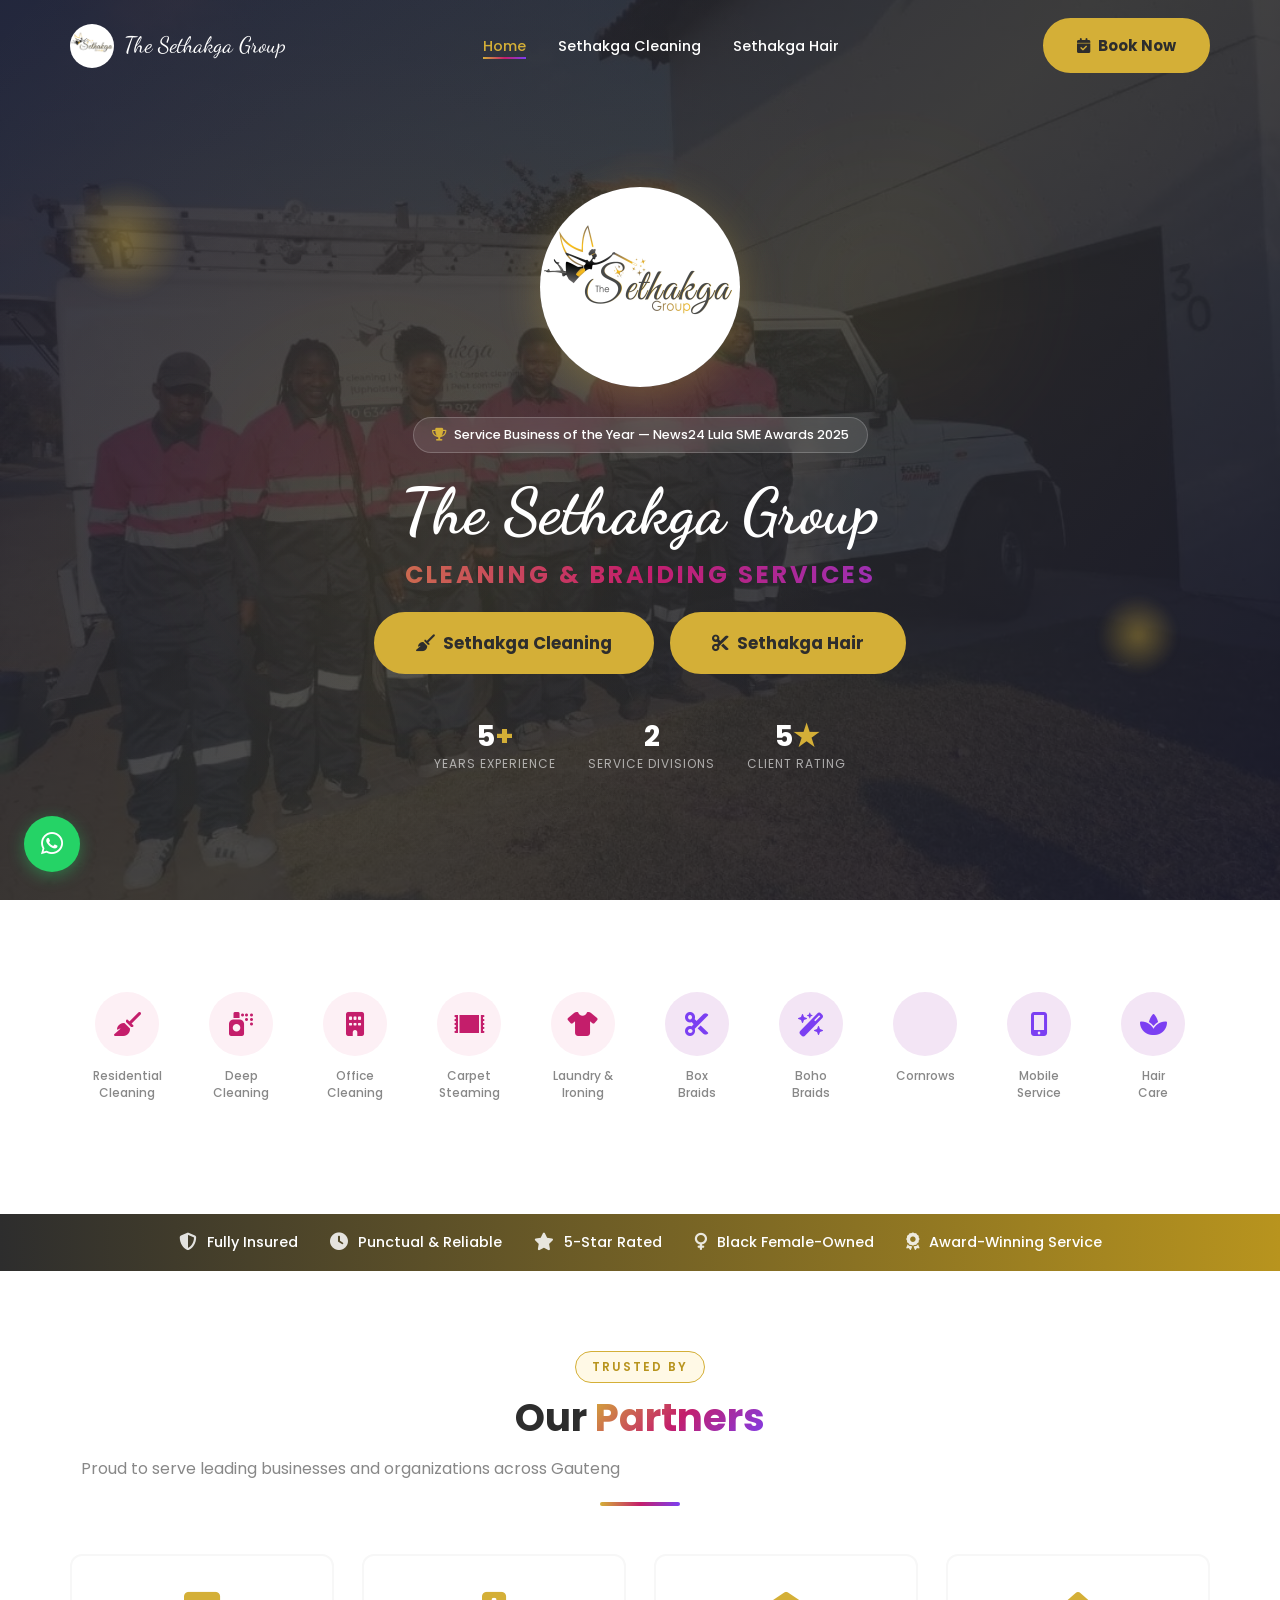
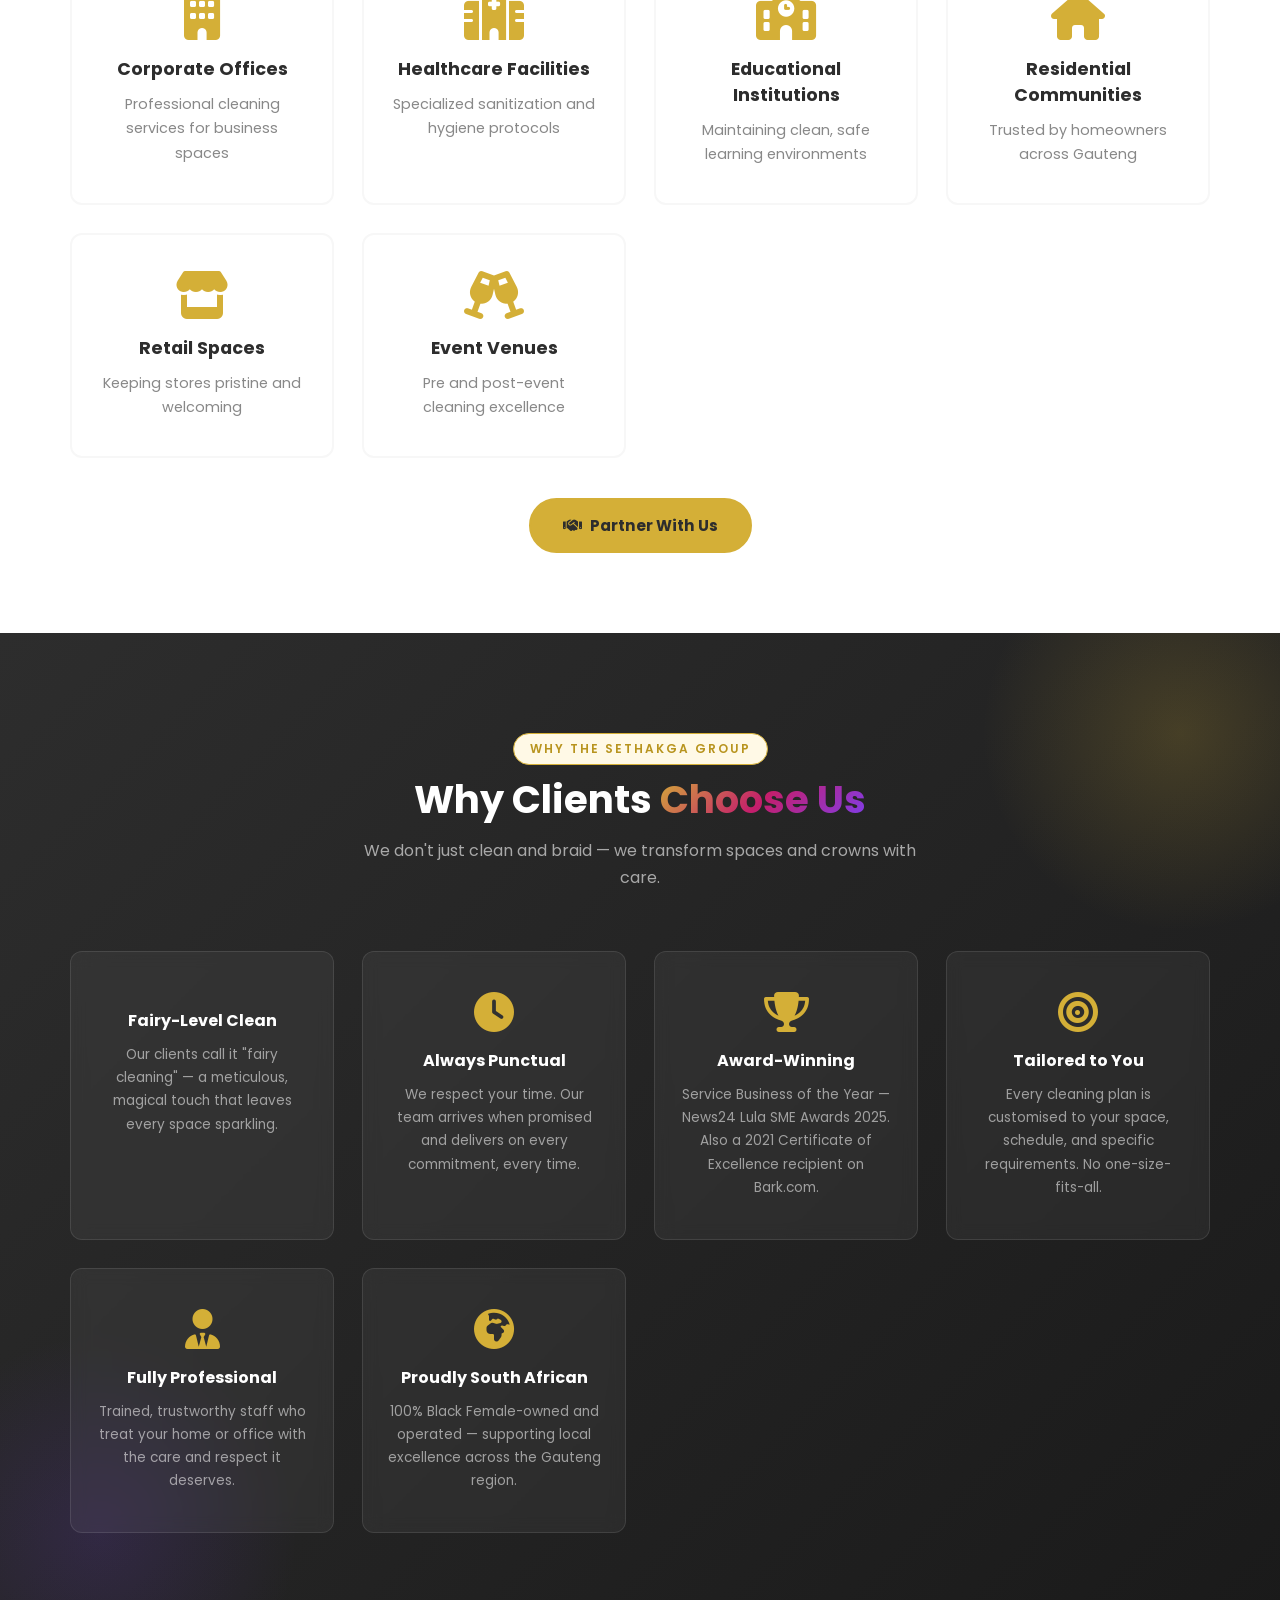
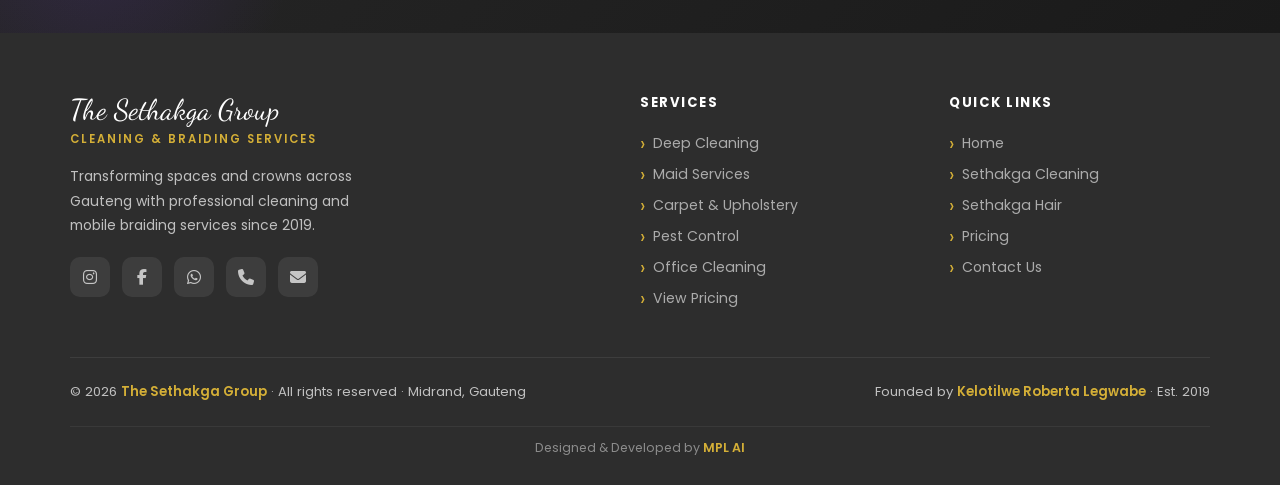
==== commit d21cd1c1: "website" ====
--- a/index.html
+++ b/index.html
@@ -36,8 +36,8 @@
           <li><a href="index.html" class="active">Home</a></li>
           <li><a href="cleaning.html">Sethakga Cleaning</a></li>
           <li><a href="hair.html">Sethakga Hair</a></li>
-          <li><a href="pricing.html">Pricing</a></li>
-          <li><a href="contact.html">Contact</a></li>
+          <!-- <li><a href="pricing.html">Pricing</a></li> -->
+          <!-- <li><a href="contact.html">Contact</a></li> -->
         </ul>
 
         <a href="contact.html" class="btn btn-primary nav-cta">
@@ -58,10 +58,10 @@
     <a href="index.html" class="mobile-link">Home</a>
     <a href="cleaning.html" class="mobile-link">Sethakga Cleaning</a>
     <a href="hair.html" class="mobile-link">Sethakga Hair</a>
-    <a href="pricing.html" class="mobile-link">Pricing</a>
-    <a href="contact.html" class="mobile-link">
+    <!-- <a href="pricing.html" class="mobile-link">Pricing</a> -->
+    <!-- <a href="contact.html" class="mobile-link">
       <i class="fas fa-calendar-check"></i> Contact &amp; Book
-    </a>
+    </a> -->
   </div>
 
   <!-- ==================== HERO ==================== -->
--- a/styles.css
+++ b/styles.css
@@ -821,6 +821,74 @@
   min-height: 100px;
 }
 
+/* Required asterisk */
+.req { color: var(--pink); margin-left: 2px; }
+
+/* Hint text under labels */
+.form-hint {
+  font-size: 0.78rem;
+  color: var(--grey-mid);
+  margin: -4px 0 4px;
+  line-height: 1.5;
+}
+
+/* Notice box (transport, info) */
+.form-notice {
+  display: flex;
+  gap: 14px;
+  align-items: flex-start;
+  border-radius: var(--radius);
+  padding: 16px 20px;
+  font-size: 0.85rem;
+  line-height: 1.6;
+  color: var(--dark);
+}
+.form-notice i { font-size: 1.2rem; flex-shrink: 0; margin-top: 2px; }
+.form-notice strong { display: block; margin-bottom: 3px; font-size: 0.9rem; }
+.form-notice--gold {
+  background: var(--gold-pale);
+  border-left: 4px solid var(--gold);
+  color: var(--dark);
+}
+.form-notice--gold i { color: var(--gold-dark); }
+
+/* Radio buttons */
+.radio-group {
+  display: flex;
+  gap: 24px;
+  flex-wrap: wrap;
+  margin-top: 4px;
+}
+.radio-label {
+  display: flex;
+  align-items: center;
+  gap: 8px;
+  font-size: 0.9rem;
+  font-weight: 500;
+  cursor: pointer;
+  color: var(--dark);
+}
+.radio-label input[type="radio"] { accent-color: var(--pink); width: 16px; height: 16px; }
+
+/* Checkbox grid (service days) */
+.checkbox-grid {
+  display: grid;
+  grid-template-columns: repeat(auto-fill, minmax(180px, 1fr));
+  gap: 10px;
+  margin-top: 4px;
+}
+.checkbox-label {
+  display: flex;
+  align-items: center;
+  gap: 8px;
+  font-size: 0.88rem;
+  font-weight: 500;
+  cursor: pointer;
+  color: var(--dark);
+  line-height: 1.3;
+}
+.checkbox-label input[type="checkbox"] { accent-color: var(--pink); width: 16px; height: 16px; flex-shrink: 0; }
+
 .btn-block {
   width: 100%;
   margin-top: 12px;
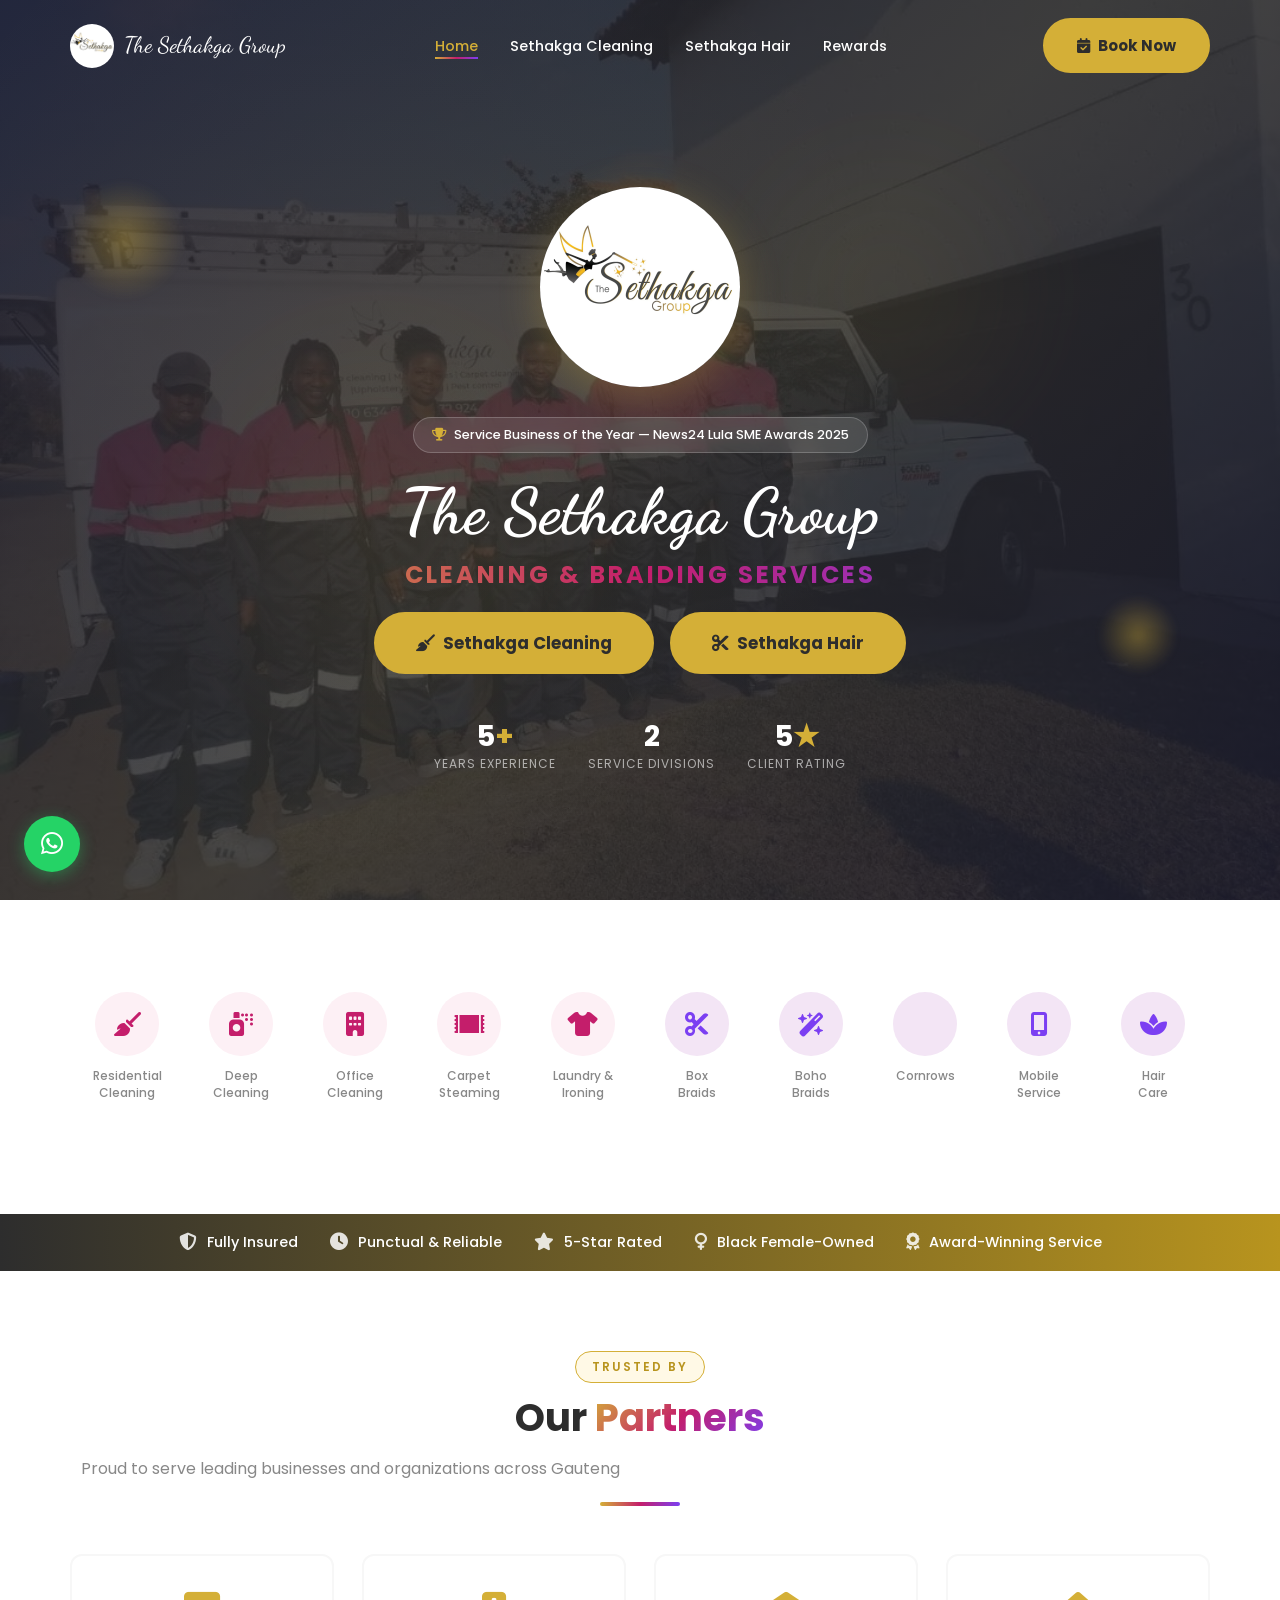
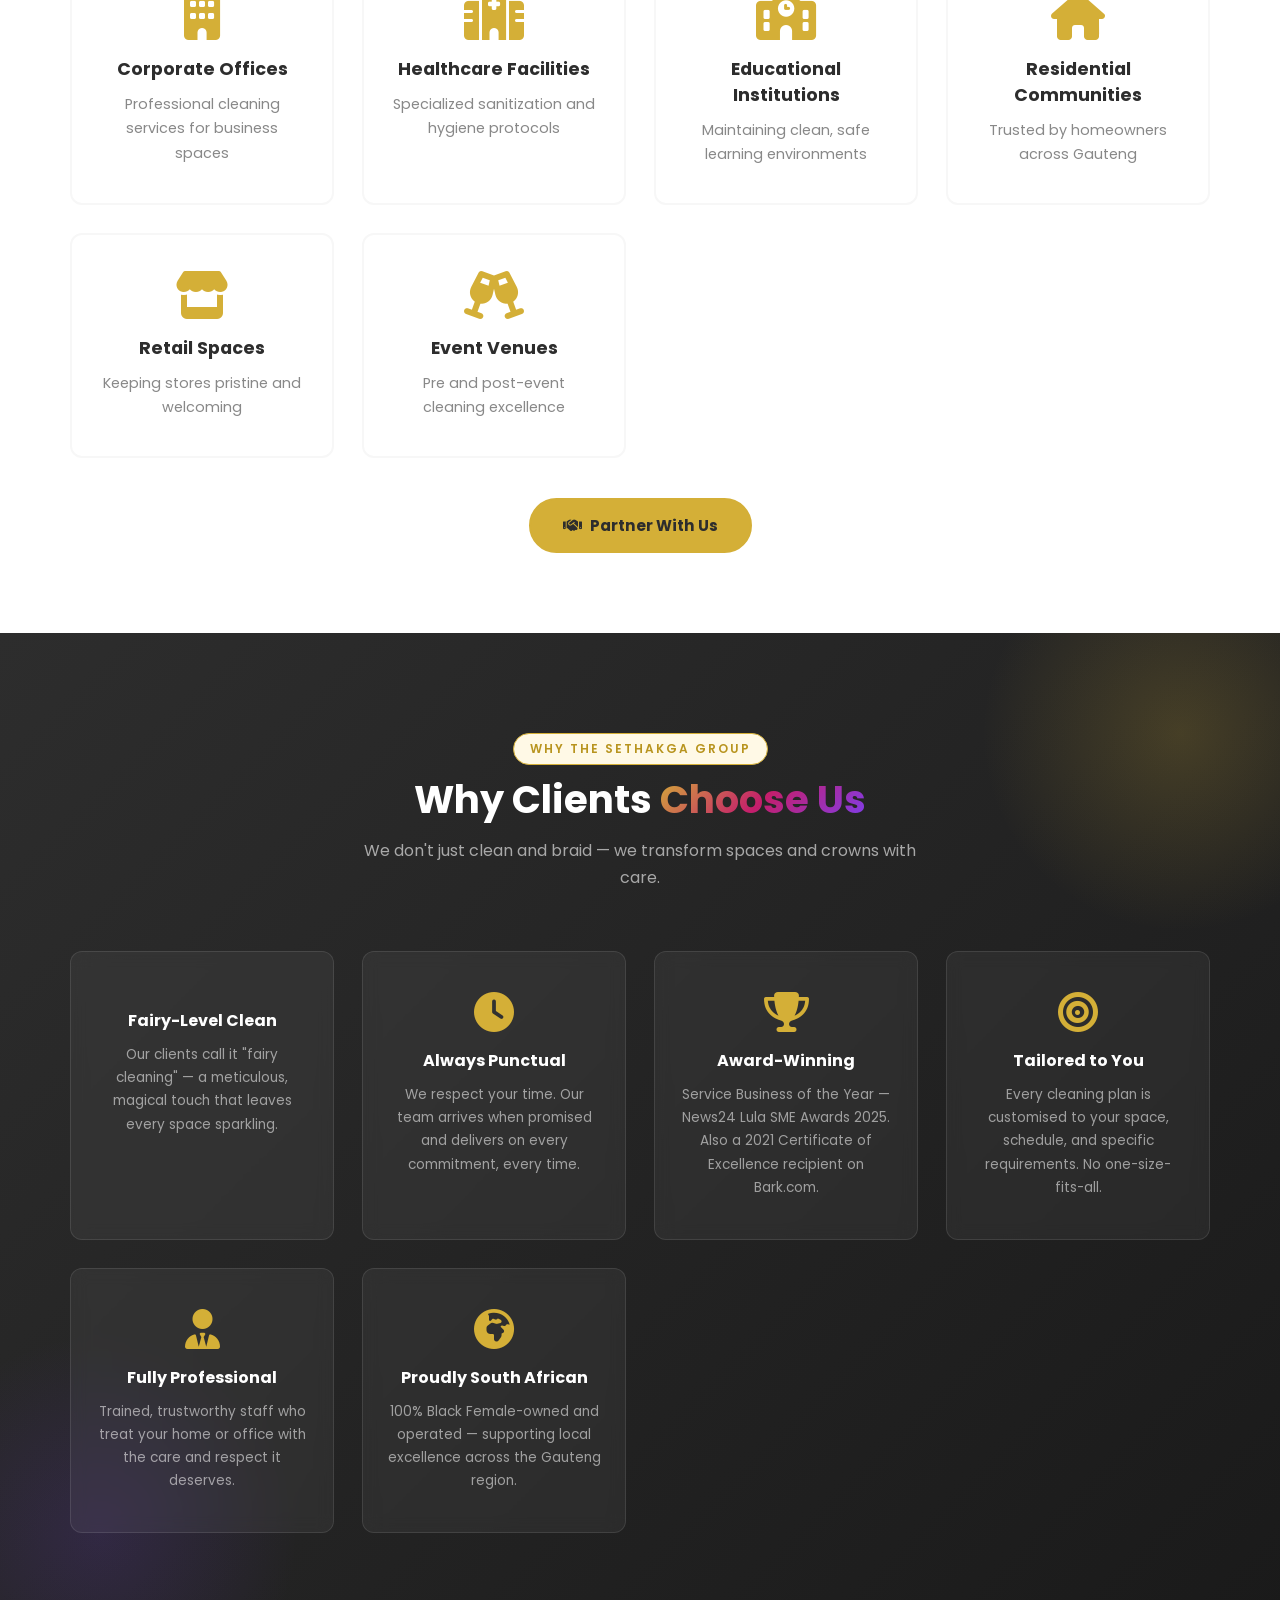
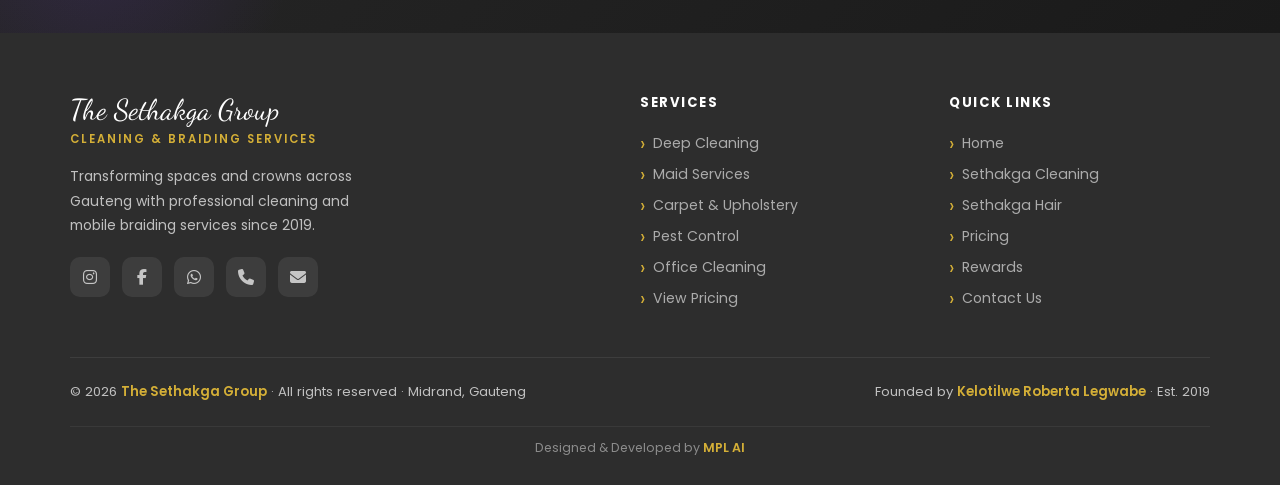
==== commit 5c740609: "website" ====
--- a/index.html
+++ b/index.html
@@ -38,6 +38,7 @@
           <li><a href="hair.html">Sethakga Hair</a></li>
           <!-- <li><a href="pricing.html">Pricing</a></li> -->
           <!-- <li><a href="contact.html">Contact</a></li> -->
+          <li><a href="rewards.html">Rewards</a></li>
         </ul>
 
         <a href="contact.html" class="btn btn-primary nav-cta">
@@ -58,6 +59,7 @@
     <a href="index.html" class="mobile-link">Home</a>
     <a href="cleaning.html" class="mobile-link">Sethakga Cleaning</a>
     <a href="hair.html" class="mobile-link">Sethakga Hair</a>
+    <a href="rewards.html" class="mobile-link"><i class="fas fa-gift"></i> Rewards</a>
     <!-- <a href="pricing.html" class="mobile-link">Pricing</a> -->
     <!-- <a href="contact.html" class="mobile-link">
       <i class="fas fa-calendar-check"></i> Contact &amp; Book
@@ -388,6 +390,7 @@
             <li><a href="cleaning.html">Sethakga Cleaning</a></li>
             <li><a href="hair.html">Sethakga Hair</a></li>
             <li><a href="pricing.html">Pricing</a></li>
+            <li><a href="rewards.html">Rewards</a></li>
             <li><a href="contact.html">Contact Us</a></li>
           </ul>
         </div>
--- a/styles.css
+++ b/styles.css
@@ -3244,3 +3244,581 @@
   /* Prevent any horizontal scroll on body */
   body { overflow-x: hidden; }
 }
+
+
+/* ====================================================
+   REWARDS PAGE
+   ==================================================== */
+
+/* Page hero variant */
+.page-hero--rewards .page-hero-title span {
+  background: linear-gradient(135deg, var(--gold-dark) 0%, var(--gold) 50%, var(--gold-light) 100%);
+  -webkit-background-clip: text;
+  -webkit-text-fill-color: transparent;
+  background-clip: text;
+}
+
+/* ---- HOW IT WORKS ---- */
+.rewards-how {
+  padding: 90px 0;
+  background: var(--white);
+}
+.rewards-how-header {
+  text-align: center;
+  max-width: 640px;
+  margin: 0 auto 60px;
+}
+.rewards-steps {
+  display: flex;
+  align-items: flex-start;
+  justify-content: center;
+  gap: 0;
+  flex-wrap: wrap;
+}
+.rewards-step {
+  flex: 0 0 220px;
+  max-width: 240px;
+  text-align: center;
+  padding: 32px 20px;
+  border-radius: var(--radius);
+  background: var(--gold-pale);
+  border: 1px solid rgba(212,175,55,0.25);
+  position: relative;
+}
+.rewards-step .rs-number {
+  font-size: 2.8rem;
+  font-weight: 800;
+  color: rgba(212,175,55,0.20);
+  line-height: 1;
+  margin-bottom: 10px;
+  font-family: 'Poppins', sans-serif;
+}
+.rewards-step .rs-icon-wrap {
+  width: 64px;
+  height: 64px;
+  border-radius: 50%;
+  background: var(--gold);
+  color: var(--white);
+  display: flex;
+  align-items: center;
+  justify-content: center;
+  font-size: 1.5rem;
+  margin: 0 auto 18px;
+  box-shadow: 0 6px 20px rgba(212,175,55,0.35);
+}
+.rewards-step h3 {
+  font-size: 1rem;
+  font-weight: 700;
+  color: var(--dark);
+  margin-bottom: 10px;
+}
+.rewards-step p {
+  font-size: 0.84rem;
+  color: var(--grey-mid);
+  line-height: 1.6;
+}
+.rs-connector {
+  display: flex;
+  align-items: center;
+  justify-content: center;
+  color: var(--gold);
+  font-size: 1.4rem;
+  padding: 0 8px;
+  margin-top: 60px;
+}
+
+/* ---- TIERS ---- */
+.rewards-tiers {
+  padding: 90px 0;
+  background: var(--grey-light, #F7F7F7);
+}
+.rewards-tiers-header {
+  text-align: center;
+  max-width: 640px;
+  margin: 0 auto 60px;
+}
+.tiers-grid {
+  display: grid;
+  grid-template-columns: repeat(3, 1fr);
+  gap: 24px;
+  align-items: start;
+}
+.tier-card {
+  background: var(--white);
+  border-radius: 18px;
+  padding: 36px 28px 30px;
+  text-align: center;
+  box-shadow: var(--shadow);
+  border: 2px solid transparent;
+  position: relative;
+  transition: var(--transition);
+}
+.tier-card:hover {
+  transform: translateY(-6px);
+  box-shadow: 0 20px 50px rgba(0,0,0,0.12);
+}
+.tier-featured {
+  border-color: var(--gold);
+  transform: scale(1.04);
+  background: linear-gradient(160deg, #fffdf0 0%, var(--white) 100%);
+}
+.tier-featured:hover { transform: scale(1.04) translateY(-6px); }
+.tier-ribbon {
+  position: absolute;
+  top: -12px;
+  left: 50%;
+  transform: translateX(-50%);
+  background: var(--gold);
+  color: var(--white);
+  font-size: 0.72rem;
+  font-weight: 700;
+  text-transform: uppercase;
+  letter-spacing: 1px;
+  padding: 4px 18px;
+  border-radius: 20px;
+  white-space: nowrap;
+}
+.tier-badge {
+  width: 72px;
+  height: 72px;
+  border-radius: 50%;
+  display: flex;
+  align-items: center;
+  justify-content: center;
+  font-size: 1.8rem;
+  margin: 10px auto 18px;
+}
+.tier-bronze { background: #FFF0E0; color: #C87533; }
+.tier-silver { background: #F0F2F5; color: #888EA8; }
+.tier-gold   { background: var(--gold-pale); color: var(--gold-dark); }
+.tier-name {
+  font-size: 1.2rem;
+  font-weight: 700;
+  color: var(--dark);
+  margin-bottom: 4px;
+}
+.tier-refs {
+  font-size: 0.82rem;
+  color: var(--grey-mid);
+  margin-bottom: 22px;
+  background: var(--gold-pale);
+  display: inline-block;
+  padding: 3px 14px;
+  border-radius: 20px;
+}
+.tier-perks {
+  list-style: none;
+  padding: 0;
+  margin: 0 0 24px;
+  text-align: left;
+  display: flex;
+  flex-direction: column;
+  gap: 10px;
+}
+.tier-perks li {
+  font-size: 0.84rem;
+  color: var(--dark);
+  display: flex;
+  align-items: flex-start;
+  gap: 10px;
+}
+.tier-perks li i { color: var(--gold); margin-top: 2px; flex-shrink: 0; }
+.btn-outline-gold {
+  background: transparent;
+  border: 2px solid var(--gold);
+  color: var(--gold-dark);
+  padding: 10px 24px;
+  border-radius: 8px;
+  font-weight: 600;
+  font-size: 0.88rem;
+  cursor: pointer;
+  transition: var(--transition);
+  text-decoration: none;
+  display: inline-block;
+}
+.btn-outline-gold:hover {
+  background: var(--gold);
+  color: var(--white);
+  transform: translateY(-2px);
+}
+.tiers-note {
+  text-align: center;
+  font-size: 0.82rem;
+  color: var(--grey-mid);
+  margin-top: 36px;
+  max-width: 600px;
+  margin-left: auto;
+  margin-right: auto;
+}
+.tiers-note i { color: var(--gold); margin-right: 6px; }
+
+/* ---- WALL OF CHAMPIONS ---- */
+.rewards-wall {
+  padding: 90px 0;
+  background: var(--white);
+}
+.rewards-wall-header {
+  text-align: center;
+  max-width: 600px;
+  margin: 0 auto 50px;
+}
+.wall-grid {
+  display: grid;
+  grid-template-columns: repeat(auto-fill, minmax(180px, 1fr));
+  gap: 20px;
+}
+.wall-card {
+  background: var(--grey-light, #F7F7F7);
+  border-radius: 16px;
+  padding: 28px 20px 22px;
+  text-align: center;
+  border: 1px solid rgba(0,0,0,0.06);
+  transition: var(--transition);
+  position: relative;
+}
+.wall-card:hover { transform: translateY(-4px); box-shadow: var(--shadow); }
+.wall-card--you {
+  border: 2px dashed var(--gold);
+  background: var(--gold-pale);
+}
+.wall-rank {
+  font-size: 0.78rem;
+  font-weight: 700;
+  text-transform: uppercase;
+  letter-spacing: 1px;
+  margin-bottom: 12px;
+}
+.rank-1 { color: var(--gold-dark); }
+.rank-2 { color: #888EA8; }
+.rank-3 { color: #C87533; }
+.rank-4 { color: var(--grey-mid); min-height: 20px; }
+.rank-you { color: var(--gold-dark); }
+.wall-avatar {
+  width: 56px;
+  height: 56px;
+  border-radius: 50%;
+  background: var(--gold);
+  color: var(--white);
+  font-size: 1.4rem;
+  font-weight: 700;
+  display: flex;
+  align-items: center;
+  justify-content: center;
+  margin: 0 auto 12px;
+}
+.wall-avatar--q { background: rgba(212,175,55,0.35); color: var(--gold-dark); }
+.wall-name {
+  font-size: 0.92rem;
+  font-weight: 700;
+  color: var(--dark);
+  margin-bottom: 2px;
+}
+.wall-area {
+  font-size: 0.75rem;
+  color: var(--grey-mid);
+  margin-bottom: 10px;
+}
+.wall-refs {
+  font-size: 0.78rem;
+  color: var(--dark);
+  margin-bottom: 10px;
+}
+.wall-refs i { color: var(--gold); margin-right: 4px; }
+.wall-tier {
+  display: inline-block;
+  font-size: 0.68rem;
+  font-weight: 700;
+  text-transform: uppercase;
+  letter-spacing: 0.8px;
+  padding: 3px 10px;
+  border-radius: 20px;
+}
+.tier-gold-pill   { background: var(--gold-pale); color: var(--gold-dark); }
+.tier-silver-pill { background: #F0F2F5; color: #555; }
+.tier-bronze-pill { background: #FFF0E0; color: #C87533; }
+
+/* ---- ACHIEVEMENTS ---- */
+.rewards-achievements {
+  padding: 90px 0;
+  background: var(--dark);
+}
+.achievements-header {
+  text-align: center;
+  max-width: 600px;
+  margin: 0 auto 50px;
+}
+.achievements-header .section-tag {
+  background: rgba(212,175,55,0.12);
+  color: var(--gold);
+  border-color: var(--gold);
+}
+.achievements-header .section-title {
+  color: var(--white);
+}
+.achievements-header .section-title span {
+  background: linear-gradient(135deg, var(--gold-dark) 0%, var(--gold) 50%, var(--gold-light) 100%);
+  -webkit-background-clip: text;
+  -webkit-text-fill-color: transparent;
+  background-clip: text;
+}
+.achievements-header .section-subtitle { color: rgba(255,255,255,0.60); }
+.achievements-grid {
+  display: grid;
+  grid-template-columns: repeat(auto-fill, minmax(300px, 1fr));
+  gap: 24px;
+}
+.achievement-card {
+  background: rgba(255,255,255,0.05);
+  border: 1px solid rgba(255,255,255,0.10);
+  border-radius: 16px;
+  padding: 28px 24px;
+  display: flex;
+  gap: 20px;
+  align-items: flex-start;
+  transition: var(--transition);
+}
+.achievement-card:hover {
+  background: rgba(255,255,255,0.08);
+  transform: translateY(-4px);
+  border-color: rgba(212,175,55,0.30);
+}
+.ach-icon {
+  width: 56px;
+  height: 56px;
+  border-radius: 14px;
+  display: flex;
+  align-items: center;
+  justify-content: center;
+  font-size: 1.4rem;
+  flex-shrink: 0;
+}
+.ach-icon--gold   { background: rgba(212,175,55,0.15); color: var(--gold); }
+.ach-icon--pink   { background: rgba(196,30,107,0.15); color: var(--pink); }
+.ach-icon--purple { background: rgba(123,63,242,0.15); color: var(--purple-light); }
+.ach-body { flex: 1; }
+.ach-year {
+  font-size: 0.72rem;
+  text-transform: uppercase;
+  letter-spacing: 1.2px;
+  color: var(--gold);
+  font-weight: 600;
+  margin-bottom: 4px;
+}
+.ach-title {
+  font-size: 1rem;
+  font-weight: 700;
+  color: var(--white);
+  margin-bottom: 8px;
+}
+.ach-body-text {
+  font-size: 0.82rem;
+  color: rgba(255,255,255,0.55);
+  line-height: 1.6;
+  margin-bottom: 12px;
+}
+.ach-badge {
+  display: inline-flex;
+  align-items: center;
+  gap: 6px;
+  font-size: 0.72rem;
+  font-weight: 600;
+  color: var(--gold);
+  background: rgba(212,175,55,0.10);
+  padding: 4px 12px;
+  border-radius: 20px;
+  border: 1px solid rgba(212,175,55,0.25);
+}
+
+/* ---- REFERRAL FORM SECTION ---- */
+.rewards-form-section {
+  padding: 90px 0;
+  background: var(--gold-pale);
+}
+.rewards-form-wrap {
+  display: grid;
+  grid-template-columns: 1fr 1.4fr;
+  gap: 50px;
+  align-items: start;
+}
+.rewards-form-info .section-title { margin-bottom: 16px; }
+.rewards-form-info p {
+  font-size: 0.9rem;
+  color: var(--grey-mid);
+  line-height: 1.7;
+  margin-bottom: 24px;
+}
+.refer-benefits {
+  display: flex;
+  flex-direction: column;
+  gap: 12px;
+  margin-bottom: 30px;
+}
+.refer-benefit-item {
+  display: flex;
+  align-items: center;
+  gap: 12px;
+  font-size: 0.88rem;
+  color: var(--dark);
+}
+.refer-benefit-item i { color: var(--gold); font-size: 1rem; flex-shrink: 0; }
+.btn-whatsapp-refer {
+  display: inline-flex;
+  align-items: center;
+  gap: 8px;
+  background: #25D366;
+  color: var(--white);
+  padding: 12px 24px;
+  border-radius: 8px;
+  font-size: 0.9rem;
+  font-weight: 600;
+  text-decoration: none;
+  transition: var(--transition);
+}
+.btn-whatsapp-refer:hover { background: #1EBE5A; transform: translateY(-2px); }
+.rewards-form-card {
+  background: var(--white);
+  border-radius: 20px;
+  padding: 40px 36px;
+  box-shadow: 0 10px 40px rgba(0,0,0,0.10);
+}
+.form-section-title {
+  font-size: 0.9rem;
+  font-weight: 700;
+  color: var(--dark);
+  text-transform: uppercase;
+  letter-spacing: 1px;
+  margin-bottom: 18px;
+  display: flex;
+  align-items: center;
+  gap: 8px;
+}
+.form-section-title i { color: var(--gold); }
+.btn-full { width: 100%; justify-content: center; }
+
+/* ---- FAQ ---- */
+.rewards-faq {
+  padding: 90px 0;
+  background: var(--white);
+}
+.faq-header {
+  text-align: center;
+  max-width: 500px;
+  margin: 0 auto 50px;
+}
+.faq-list {
+  max-width: 760px;
+  margin: 0 auto;
+  display: flex;
+  flex-direction: column;
+  gap: 12px;
+}
+.faq-item {
+  border: 1px solid rgba(0,0,0,0.08);
+  border-radius: 12px;
+  overflow: hidden;
+}
+.faq-question {
+  width: 100%;
+  text-align: left;
+  background: none;
+  border: none;
+  padding: 20px 24px;
+  display: flex;
+  align-items: center;
+  justify-content: space-between;
+  gap: 16px;
+  cursor: pointer;
+  font-size: 0.95rem;
+  font-weight: 600;
+  color: var(--dark);
+  font-family: 'Poppins', sans-serif;
+  transition: background 0.2s;
+}
+.faq-question:hover { background: var(--gold-pale); }
+.faq-question[aria-expanded="true"] { background: var(--gold-pale); color: var(--gold-dark); }
+.faq-icon {
+  flex-shrink: 0;
+  color: var(--gold);
+  transition: transform 0.3s ease;
+}
+.faq-question[aria-expanded="true"] .faq-icon { transform: rotate(180deg); }
+.faq-answer {
+  display: none;
+  padding: 0 24px 20px;
+  background: var(--gold-pale);
+}
+.faq-answer p {
+  font-size: 0.88rem;
+  color: var(--grey-mid);
+  line-height: 1.7;
+  margin: 0;
+}
+
+/* ---- CTA STRIP ---- */
+.rewards-cta-strip {
+  padding: 70px 0;
+  background: linear-gradient(135deg, var(--gold-dark) 0%, var(--gold) 60%, var(--gold-light) 100%);
+}
+.cta-strip-inner {
+  display: flex;
+  align-items: center;
+  justify-content: space-between;
+  gap: 30px;
+  flex-wrap: wrap;
+}
+.cta-strip-text h2 {
+  font-size: 1.8rem;
+  font-weight: 800;
+  color: var(--white);
+  margin-bottom: 8px;
+}
+.cta-strip-text p {
+  font-size: 0.9rem;
+  color: rgba(255,255,255,0.85);
+  max-width: 480px;
+}
+.cta-strip-actions {
+  display: flex;
+  gap: 14px;
+  flex-wrap: wrap;
+}
+.cta-strip-actions .btn-primary {
+  background: var(--white);
+  color: var(--gold-dark);
+  border: none;
+}
+.cta-strip-actions .btn-primary:hover { background: rgba(255,255,255,0.90); }
+.btn-whatsapp {
+  display: inline-flex;
+  align-items: center;
+  gap: 8px;
+  background: #25D366;
+  color: var(--white);
+  padding: 12px 24px;
+  border-radius: 8px;
+  font-size: 0.9rem;
+  font-weight: 600;
+  text-decoration: none;
+  transition: var(--transition);
+}
+.btn-whatsapp:hover { background: #1EBE5A; transform: translateY(-2px); }
+
+/* ---- REWARDS RESPONSIVE ---- */
+@media (max-width: 900px) {
+  .tiers-grid { grid-template-columns: 1fr; max-width: 400px; margin: 0 auto; }
+  .tier-featured { transform: none; }
+  .tier-featured:hover { transform: translateY(-6px); }
+  .rewards-form-wrap { grid-template-columns: 1fr; }
+  .achievements-grid { grid-template-columns: 1fr; }
+}
+@media (max-width: 700px) {
+  .rewards-steps { flex-direction: column; align-items: center; gap: 12px; }
+  .rs-connector { transform: rotate(90deg); margin: 4px 0; }
+  .wall-grid { grid-template-columns: repeat(2, 1fr); }
+  .cta-strip-inner { flex-direction: column; text-align: center; }
+  .cta-strip-text p { margin: 0 auto; }
+  .rewards-form-card { padding: 28px 20px; }
+}
+@media (max-width: 480px) {
+  .wall-grid { grid-template-columns: 1fr; }
+}
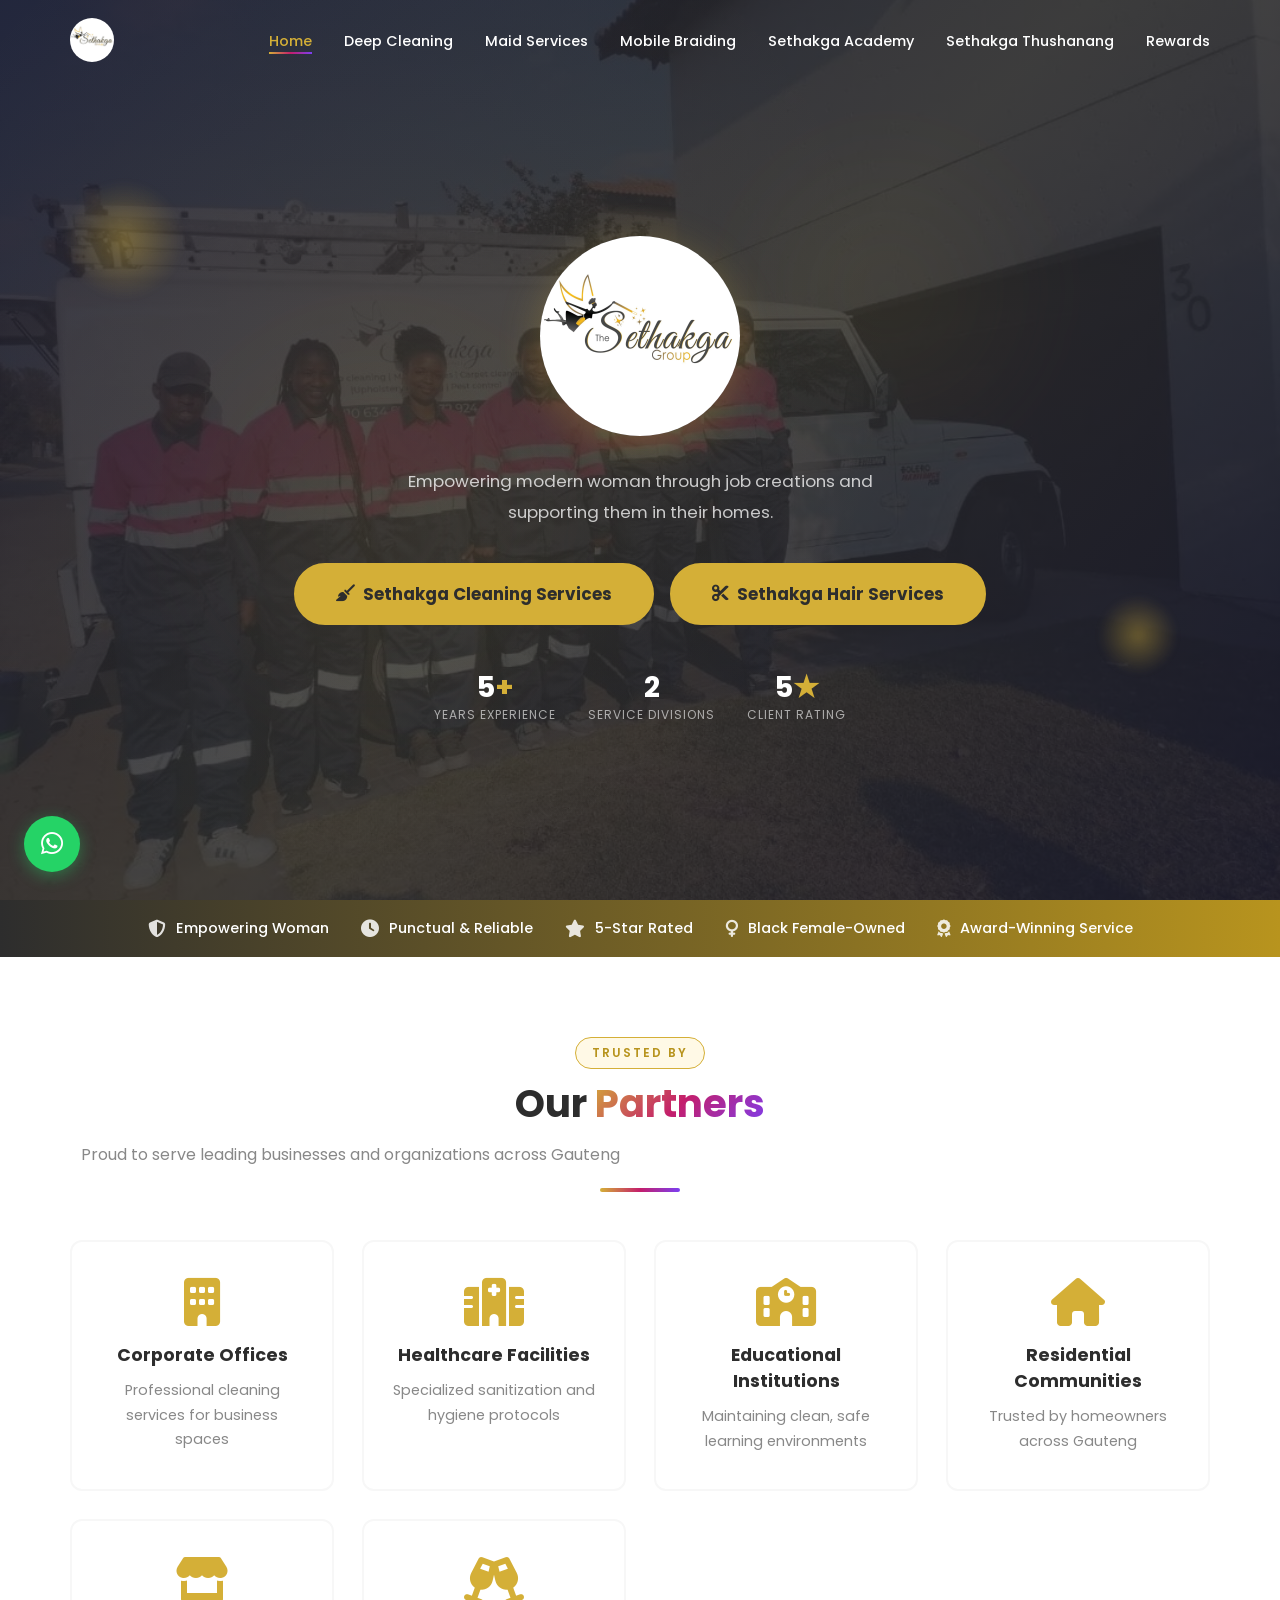
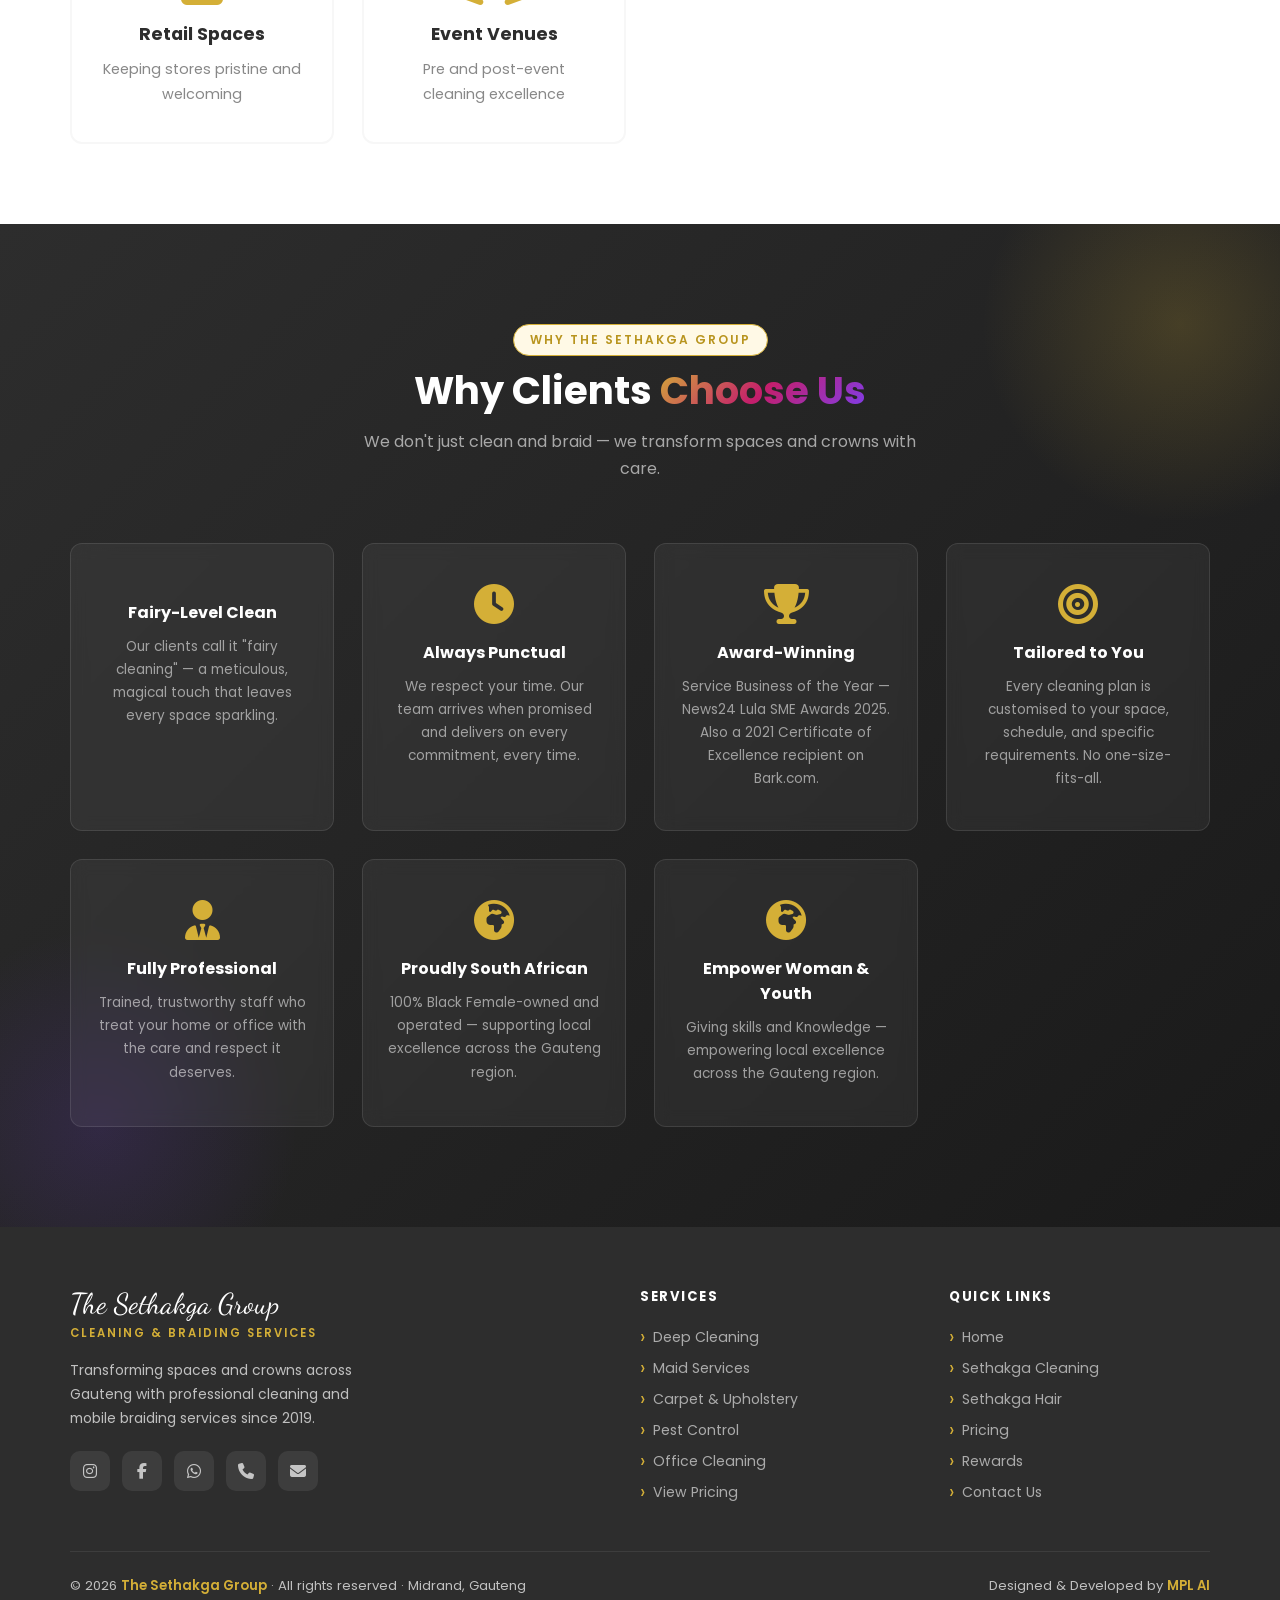
==== commit 7f1316b7: "website" ====
--- a/index.html
+++ b/index.html
@@ -27,23 +27,24 @@
           <div class="logo-icon">
             <img src="images/The Sethakga Group logo.jpeg" alt="Sethakga Fairy" class="logo-fairy">
           </div>
-          <div class="logo-text">
+          <!-- <div class="logo-text">
             <div class="logo-name">The Sethakga Group</div>
-          </div>
+          </div> -->
         </a>
 
         <ul class="nav-links">
           <li><a href="index.html" class="active">Home</a></li>
-          <li><a href="cleaning.html">Sethakga Cleaning</a></li>
-          <li><a href="hair.html">Sethakga Hair</a></li>
-          <!-- <li><a href="pricing.html">Pricing</a></li> -->
-          <!-- <li><a href="contact.html">Contact</a></li> -->
+          <li><a href="cleaning.html">Deep Cleaning</a></li>
+          <li><a href="hair.html">Maid Services</a></li>
+          <li><a href="pricing.html">Mobile Braiding</a></li>
+          <li><a href="contact.html">Sethakga Academy</a></li>
+          <li><a href="contact.html">Sethakga Thushanang</a></li>
           <li><a href="rewards.html">Rewards</a></li>
         </ul>
 
-        <a href="contact.html" class="btn btn-primary nav-cta">
+        <!-- <a href="contact.html" class="btn btn-primary nav-cta">
           <i class="fas fa-calendar-check"></i> Book Now
-        </a>
+        </a> -->
 
         <button class="hamburger" id="hamburger" aria-label="Menu">
           <span></span>
@@ -77,29 +78,27 @@
         </div>
 
         <!-- Hero Badge -->
-        <div class="hero-badge">
+        <!-- <div class="hero-badge">
           <i class="fas fa-trophy"></i>
           Service Business of the Year — News24 Lula SME Awards 2025
-        </div>
+        </div> -->
 
         <!-- Hero Title -->
-        <h1 class="hero-heading">The Sethakga Group</h1>
-        <div class="hero-heading-sub">Cleaning & Braiding Services</div>
-
-        <!-- Hero Description -->
-        <!-- <p class="hero-desc">
-          Transforming spaces and crowns across Gauteng with professional cleaning 
-          and expert mobile braiding services.
-          100% Black Female-owned &amp; managed since 2019.
-        </p> -->
+        <!-- <h1 class="hero-heading">The Sethakga Group</h1> -->
+        <!-- <div class="hero-heading-sub">Empowering modern woman through job creations and supporting them in their homes.</div> -->
+
+        <!-- Hero Description  -->
+        <p class="hero-desc"> 
+          Empowering modern woman through job creations and supporting them in their homes.
+        </p> 
 
         <!-- Two CTA Buttons -->
         <div class="hero-actions">
           <a href="cleaning.html" class="btn btn-primary btn-large btn-hero-cleaning">
-            <i class="fas fa-broom"></i> Sethakga Cleaning
+            <i class="fas fa-broom"></i> Sethakga Cleaning Services
           </a>
           <a href="hair.html" class="btn btn-primary btn-large btn-hero-hair">
-            <i class="fas fa-scissors"></i> Sethakga Hair
+            <i class="fas fa-scissors"></i> Sethakga Hair Services
           </a>
         </div>
 
@@ -122,108 +121,11 @@
     </div>
   </section>
 
-  <!-- ==================== SERVICES SECTION ==================== -->
-  <section id="services-home">
-    <div class="container">
-      <!-- <div class="services-home-header">
-        <h2 class="services-home-title">All the help your home needs.</h2>
-      </div> -->
-
-      <div class="services-home-grid">
-        <!-- Cleaning Services -->
-        <a href="cleaning.html" class="service-home-card">
-          <div class="service-home-icon service-icon-cleaning">
-            <i class="fas fa-broom"></i>
-          </div>
-          <h3>Residential<br>Cleaning</h3>
-        </a>
-
-        <a href="cleaning.html" class="service-home-card">
-          <div class="service-home-icon service-icon-cleaning">
-            <i class="fas fa-spray-can"></i>
-          </div>
-          <h3>Deep<br>Cleaning</h3>
-        </a>
-
-        <a href="cleaning.html" class="service-home-card">
-          <div class="service-home-icon service-icon-cleaning">
-            <i class="fas fa-building"></i>
-          </div>
-          <h3>Office<br>Cleaning</h3>
-        </a>
-
-        <a href="cleaning.html" class="service-home-card">
-          <div class="service-home-icon service-icon-cleaning">
-            <i class="fas fa-rug"></i>
-          </div>
-          <h3>Carpet<br>Steaming</h3>
-        </a>
-
-        <a href="cleaning.html" class="service-home-card">
-          <div class="service-home-icon service-icon-cleaning">
-            <i class="fas fa-tshirt"></i>
-          </div>
-          <h3>Laundry &<br>Ironing</h3>
-        </a>
-
-        <!-- Hair Services -->
-        <a href="hair.html" class="service-home-card">
-          <div class="service-home-icon service-icon-hair">
-            <i class="fas fa-scissors"></i>
-          </div>
-          <h3>Box<br>Braids</h3>
-        </a>
-
-        <a href="hair.html" class="service-home-card">
-          <div class="service-home-icon service-icon-hair">
-            <i class="fas fa-wand-magic-sparkles"></i>
-          </div>
-          <h3>Boho<br>Braids</h3>
-        </a>
-
-        <a href="hair.html" class="service-home-card">
-          <div class="service-home-icon service-icon-hair">
-            <!-- <i class="fa fa-use-hair"></i> -->
-             <i class="fas-solid fa-user-hair"></i>
-          </div>
-          <h3>Cornrows</h3>
-        </a>
-
-        <a href="hair.html" class="service-home-card">
-          <div class="service-home-icon service-icon-hair">
-            <i class="fas fa-mobile-alt"></i>
-          </div>
-          <h3>Mobile<br>Service</h3>
-        </a>
-
-        <a href="hair.html" class="service-home-card">
-          <div class="service-home-icon service-icon-hair">
-            <i class="fas fa-spa"></i>
-          </div>
-          <h3>Hair<br>Care</h3>
-        </a>
-      </div>
-
-      <!-- <div class="services-home-actions">
-        <a href="contact.html" class="btn btn-primary btn-large">
-          <i class="fas fa-calendar-check"></i> Book a Service
-        </a>
-        <a href="services.html" class="btn btn-outline btn-large">
-          <i class="fas fa-list"></i> View All Services
-        </a>
-      </div> -->
-
-      <!-- <div class="services-home-footer">
-        Are you a worker? <a href="contact.html" class="link-underline">Apply Now</a>
-      </div> -->
-    </div>
-  </section>
-
   <!-- ==================== TRUST BAR ==================== -->
   <div id="trust-bar">
     <div class="container">
       <div class="trust-items">
-        <div class="trust-item"><i class="fas fa-shield-halved"></i> Fully Insured</div>
+        <div class="trust-item"><i class="fas fa-shield-halved"></i> Empowering Woman</div>
         <div class="trust-item"><i class="fas fa-clock"></i> Punctual &amp; Reliable</div>
         <div class="trust-item"><i class="fas fa-star"></i> 5-Star Rated</div>
         <div class="trust-item"><i class="fas fa-venus"></i> Black Female-Owned</div>
@@ -281,11 +183,7 @@
         </div>
       </div>
 
-      <div style="text-align: center; margin-top: 40px;">
-        <a href="contact.html" class="btn btn-primary">
-          <i class="fas fa-handshake"></i> Partner With Us
-        </a>
-      </div>
+  
     </div>
   </section>
 
@@ -335,6 +233,11 @@
           <span class="why-icon"><i class="fas fa-earth-africa"></i></span>
           <h3>Proudly South African</h3>
           <p>100% Black Female-owned and operated — supporting local excellence across the Gauteng region.</p>
+        </div>
+        <div class="why-card fade-up">
+          <span class="why-icon"><i class="fas fa-earth-africa"></i></span>
+          <h3>Empower Woman & Youth</h3>
+          <p>Giving skills and Knowledge — empowering local excellence across the Gauteng region.</p>
         </div>
       </div>
     </div>
@@ -402,11 +305,9 @@
           Midrand, Gauteng
         </div>
         <div>
-          Founded by <span>Kelotilwe Roberta Legwabe</span> &middot; Est. 2019
-        </div>
-        <div class="footer-credit">
-          Designed &amp; Developed by <a href="https://www.mplai.co.za" target="_blank" rel="noopener noreferrer">MPL AI</a>
-        </div>
+          Designed &amp; Developed by <a href="https://www.mplai.co.za" target="_blank" rel="noopener noreferrer"><span>MPL AI</span></a>
+        </div>
+      
       </div>
     </div>
   </footer>
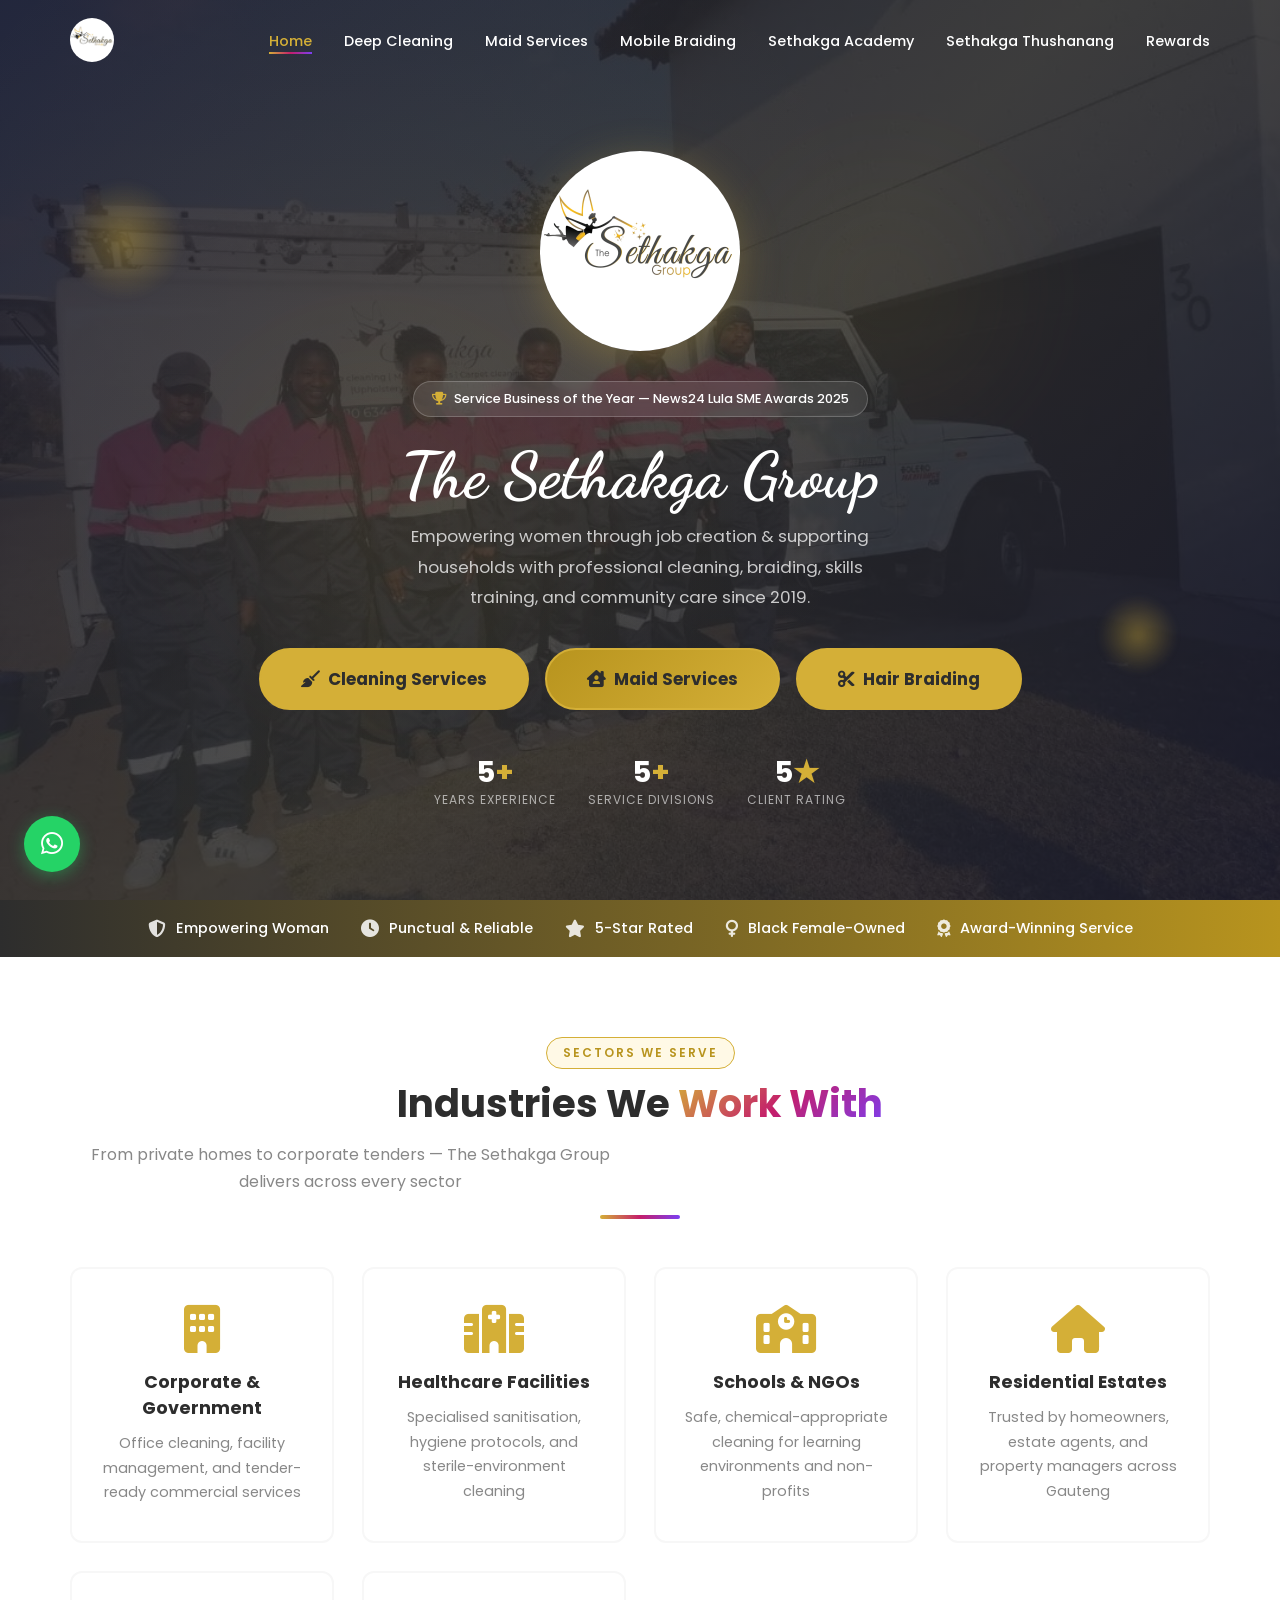
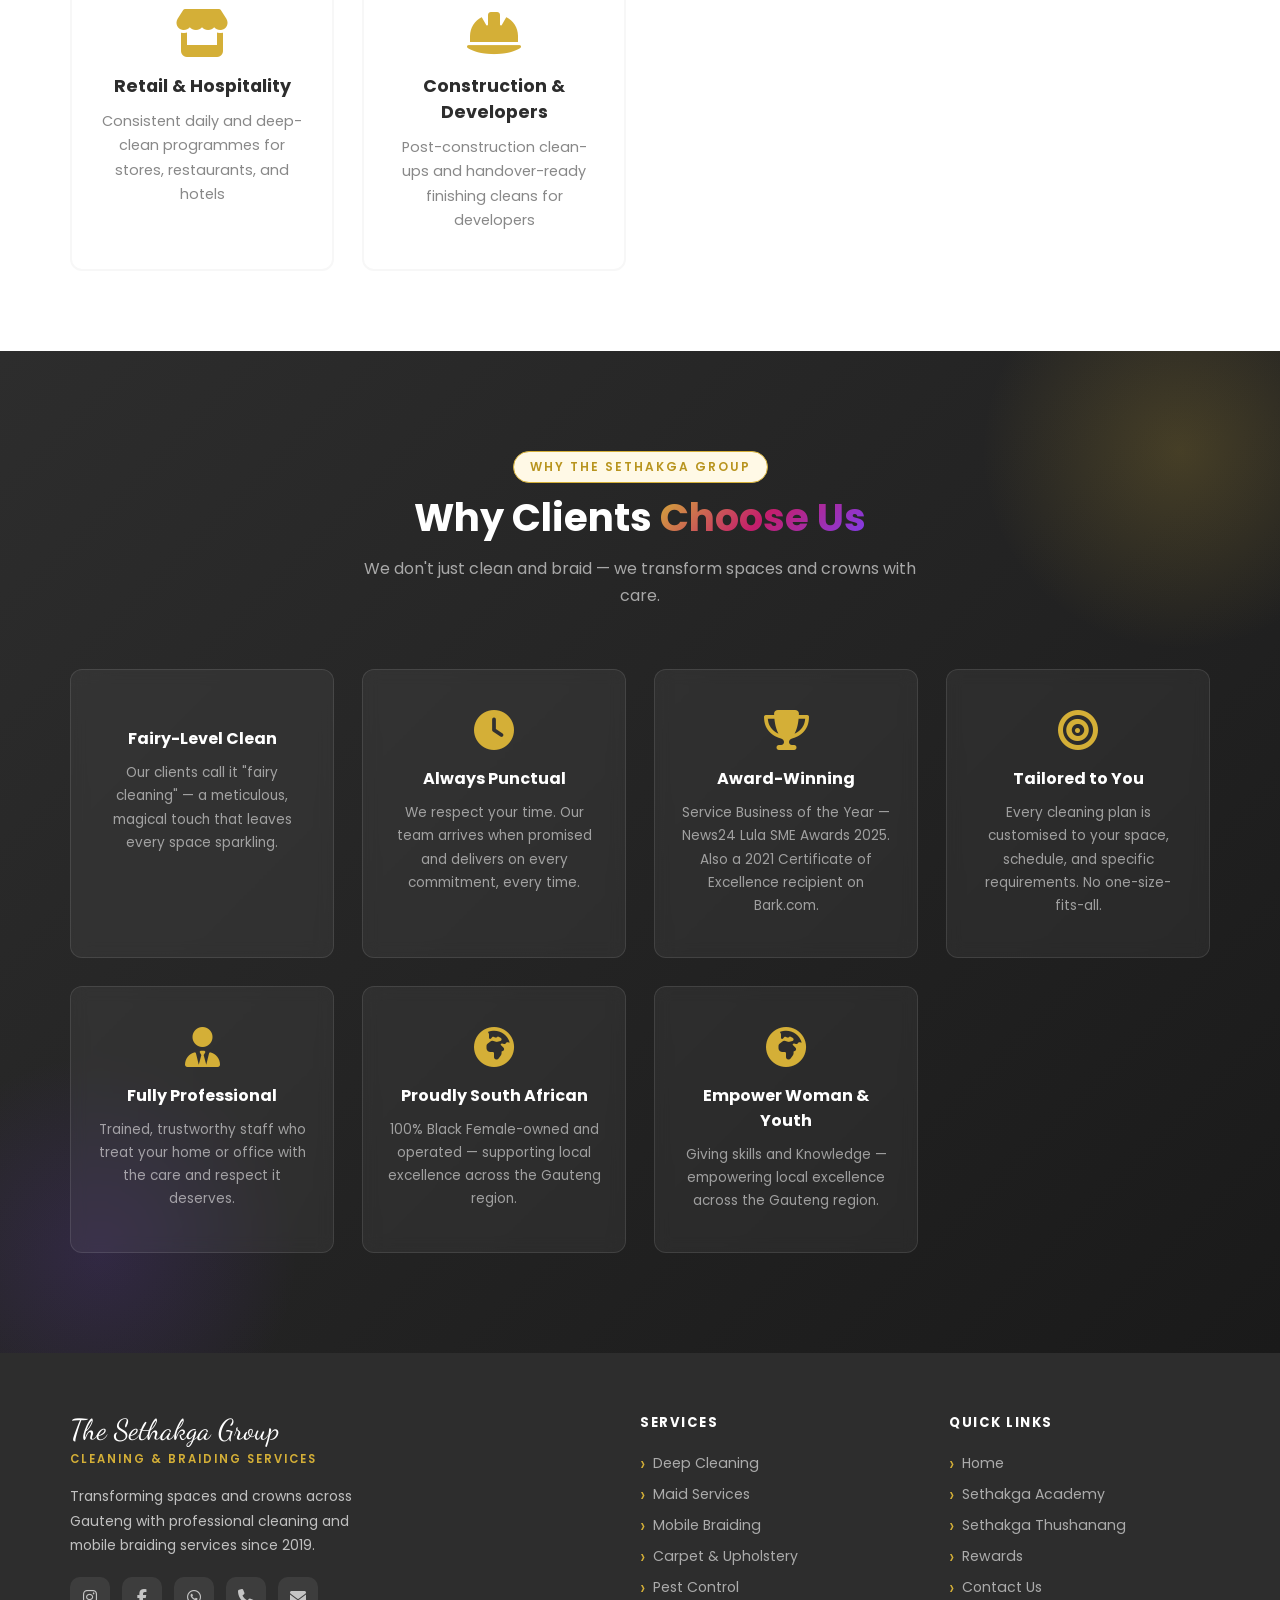
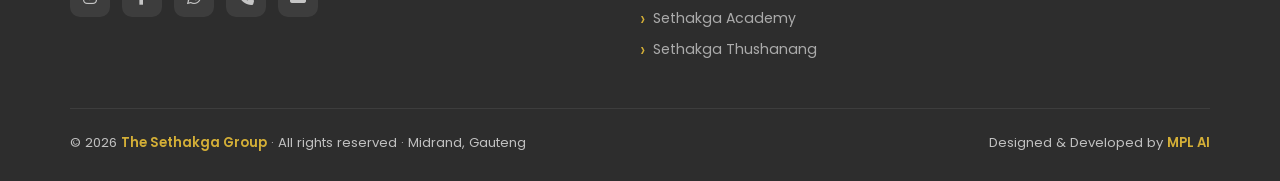
==== commit 803aec0f: "commmit new look" ====
--- a/index.html
+++ b/index.html
@@ -35,16 +35,12 @@
         <ul class="nav-links">
           <li><a href="index.html" class="active">Home</a></li>
           <li><a href="cleaning.html">Deep Cleaning</a></li>
-          <li><a href="hair.html">Maid Services</a></li>
-          <li><a href="pricing.html">Mobile Braiding</a></li>
-          <li><a href="contact.html">Sethakga Academy</a></li>
-          <li><a href="contact.html">Sethakga Thushanang</a></li>
+          <li><a href="maid.html">Maid Services</a></li>
+          <li><a href="hair.html">Mobile Braiding</a></li>
+          <li><a href="academy.html">Sethakga Academy</a></li>
+          <li><a href="thushanang.html">Sethakga Thushanang</a></li>
           <li><a href="rewards.html">Rewards</a></li>
-        </ul>
-
-        <!-- <a href="contact.html" class="btn btn-primary nav-cta">
-          <i class="fas fa-calendar-check"></i> Book Now
-        </a> -->
+        </ul>        
 
         <button class="hamburger" id="hamburger" aria-label="Menu">
           <span></span>
@@ -58,9 +54,13 @@
   <!-- Mobile Navigation -->
   <div class="mobile-nav" id="mobileNav">
     <a href="index.html" class="mobile-link">Home</a>
-    <a href="cleaning.html" class="mobile-link">Sethakga Cleaning</a>
-    <a href="hair.html" class="mobile-link">Sethakga Hair</a>
+    <a href="cleaning.html" class="mobile-link">Deep Cleaning</a>
+    <a href="maid.html" class="mobile-link">Maid Services</a>
+    <a href="hair.html" class="mobile-link">Mobile Braiding</a>
+    <a href="academy.html" class="mobile-link">Sethakga Academy</a>
+    <a href="thushanang.html" class="mobile-link">Sethakga Thushanang</a>
     <a href="rewards.html" class="mobile-link"><i class="fas fa-gift"></i> Rewards</a>
+    <a href="contact.html" class="mobile-link"><i class="fas fa-calendar-check"></i> Book Now</a>
     <!-- <a href="pricing.html" class="mobile-link">Pricing</a> -->
     <!-- <a href="contact.html" class="mobile-link">
       <i class="fas fa-calendar-check"></i> Contact &amp; Book
@@ -77,28 +77,28 @@
           <img src="images/The Sethakga Group logo.jpeg" alt="The Sethakga Group" class="fairy-bounce" />
         </div>
 
-        <!-- Hero Badge -->
-        <!-- <div class="hero-badge">
+        <!-- Award badge -->
+        <div class="hero-badge">
           <i class="fas fa-trophy"></i>
-          Service Business of the Year — News24 Lula SME Awards 2025
-        </div> -->
+          Service Business of the Year &mdash; News24 Lula SME Awards 2025
+        </div>
 
         <!-- Hero Title -->
-        <!-- <h1 class="hero-heading">The Sethakga Group</h1> -->
-        <!-- <div class="hero-heading-sub">Empowering modern woman through job creations and supporting them in their homes.</div> -->
-
-        <!-- Hero Description  -->
-        <p class="hero-desc"> 
-          Empowering modern woman through job creations and supporting them in their homes.
+        <h1 class="hero-heading">The Sethakga <span>Group</span></h1>
+        <p class="hero-desc">
+          Empowering women through job creation &amp; supporting households with professional cleaning, braiding, skills training, and community care since 2019.
         </p> 
 
         <!-- Two CTA Buttons -->
         <div class="hero-actions">
           <a href="cleaning.html" class="btn btn-primary btn-large btn-hero-cleaning">
-            <i class="fas fa-broom"></i> Sethakga Cleaning Services
+            <i class="fas fa-broom"></i> Cleaning Services
+          </a>
+          <a href="maid.html" class="btn btn-primary btn-large" style="background:linear-gradient(135deg,#B8941E,#D4AF37);">
+            <i class="fas fa-house-chimney-user"></i> Maid Services
           </a>
           <a href="hair.html" class="btn btn-primary btn-large btn-hero-hair">
-            <i class="fas fa-scissors"></i> Sethakga Hair Services
+            <i class="fas fa-scissors"></i> Hair Braiding
           </a>
         </div>
 
@@ -109,7 +109,7 @@
             <div class="stat-label">Years Experience</div>
           </div>
           <div class="stat-item">
-            <div class="stat-number">2</div>
+            <div class="stat-number">5<span>+</span></div>
             <div class="stat-label">Service Divisions</div>
           </div>
           <div class="stat-item">
@@ -138,48 +138,48 @@
   <section id="partners" style="padding: 80px 0; background: var(--white);">
     <div class="container">
       <div class="section-header-branded text-center">
-        <span class="section-tag">Trusted By</span>
-        <h2 class="section-title">Our <span>Partners</span></h2>
+        <span class="section-tag">Sectors We Serve</span>
+        <h2 class="section-title">Industries We <span>Work With</span></h2>
         <p class="section-subtitle">
-          Proud to serve leading businesses and organizations across Gauteng
+          From private homes to corporate tenders — The Sethakga Group delivers across every sector
         </p>
       </div>
 
       <div class="partners-grid">
         <div class="partner-card fade-up">
           <div class="partner-icon"><i class="fas fa-building"></i></div>
-          <h3>Corporate Offices</h3>
-          <p>Professional cleaning services for business spaces</p>
+          <h3>Corporate &amp; Government</h3>
+          <p>Office cleaning, facility management, and tender-ready commercial services</p>
         </div>
 
         <div class="partner-card fade-up">
           <div class="partner-icon"><i class="fas fa-hospital"></i></div>
           <h3>Healthcare Facilities</h3>
-          <p>Specialized sanitization and hygiene protocols</p>
+          <p>Specialised sanitisation, hygiene protocols, and sterile-environment cleaning</p>
         </div>
 
         <div class="partner-card fade-up">
           <div class="partner-icon"><i class="fas fa-school"></i></div>
-          <h3>Educational Institutions</h3>
-          <p>Maintaining clean, safe learning environments</p>
+          <h3>Schools &amp; NGOs</h3>
+          <p>Safe, chemical-appropriate cleaning for learning environments and non-profits</p>
         </div>
 
         <div class="partner-card fade-up">
           <div class="partner-icon"><i class="fas fa-house"></i></div>
-          <h3>Residential Communities</h3>
-          <p>Trusted by homeowners across Gauteng</p>
+          <h3>Residential Estates</h3>
+          <p>Trusted by homeowners, estate agents, and property managers across Gauteng</p>
         </div>
 
         <div class="partner-card fade-up">
           <div class="partner-icon"><i class="fas fa-store"></i></div>
-          <h3>Retail Spaces</h3>
-          <p>Keeping stores pristine and welcoming</p>
-        </div>
-
-        <div class="partner-card fade-up">
-          <div class="partner-icon"><i class="fas fa-champagne-glasses"></i></div>
-          <h3>Event Venues</h3>
-          <p>Pre and post-event cleaning excellence</p>
+          <h3>Retail &amp; Hospitality</h3>
+          <p>Consistent daily and deep-clean programmes for stores, restaurants, and hotels</p>
+        </div>
+
+        <div class="partner-card fade-up">
+          <div class="partner-icon"><i class="fas fa-hard-hat"></i></div>
+          <h3>Construction &amp; Developers</h3>
+          <p>Post-construction clean-ups and handover-ready finishing cleans for developers</p>
         </div>
       </div>
 
@@ -278,11 +278,12 @@
           <h4>Services</h4>
           <ul>
             <li><a href="cleaning.html">Deep Cleaning</a></li>
-            <li><a href="cleaning.html">Maid Services</a></li>
+            <li><a href="maid.html">Maid Services</a></li>
+            <li><a href="hair.html">Mobile Braiding</a></li>
             <li><a href="cleaning.html">Carpet &amp; Upholstery</a></li>
             <li><a href="cleaning.html">Pest Control</a></li>
-            <li><a href="cleaning.html">Office Cleaning</a></li>
-            <li><a href="pricing.html">View Pricing</a></li>
+            <li><a href="academy.html">Sethakga Academy</a></li>
+            <li><a href="thushanang.html">Sethakga Thushanang</a></li>
           </ul>
         </div>
 
@@ -290,9 +291,8 @@
           <h4>Quick Links</h4>
           <ul>
             <li><a href="index.html">Home</a></li>
-            <li><a href="cleaning.html">Sethakga Cleaning</a></li>
-            <li><a href="hair.html">Sethakga Hair</a></li>
-            <li><a href="pricing.html">Pricing</a></li>
+            <li><a href="academy.html">Sethakga Academy</a></li>
+            <li><a href="thushanang.html">Sethakga Thushanang</a></li>
             <li><a href="rewards.html">Rewards</a></li>
             <li><a href="contact.html">Contact Us</a></li>
           </ul>
--- a/styles.css
+++ b/styles.css
@@ -2875,21 +2875,9 @@
    FADE-IN ANIMATIONS
 ============================================================ */
 .fade-up {
-  opacity: 0;
-  transform: translateY(30px);
-  transition: opacity 0.65s ease, transform 0.65s ease;
-}
-
-.fade-up.visible {
   opacity: 1;
-  transform: translateY(0);
-}
-
-.fade-up:nth-child(2) { transition-delay: 0.10s; }
-.fade-up:nth-child(3) { transition-delay: 0.20s; }
-.fade-up:nth-child(4) { transition-delay: 0.30s; }
-.fade-up:nth-child(5) { transition-delay: 0.40s; }
-.fade-up:nth-child(6) { transition-delay: 0.50s; }
+  transform: none;
+}
 
 /* ============================================================
    SUCCESS MESSAGE
